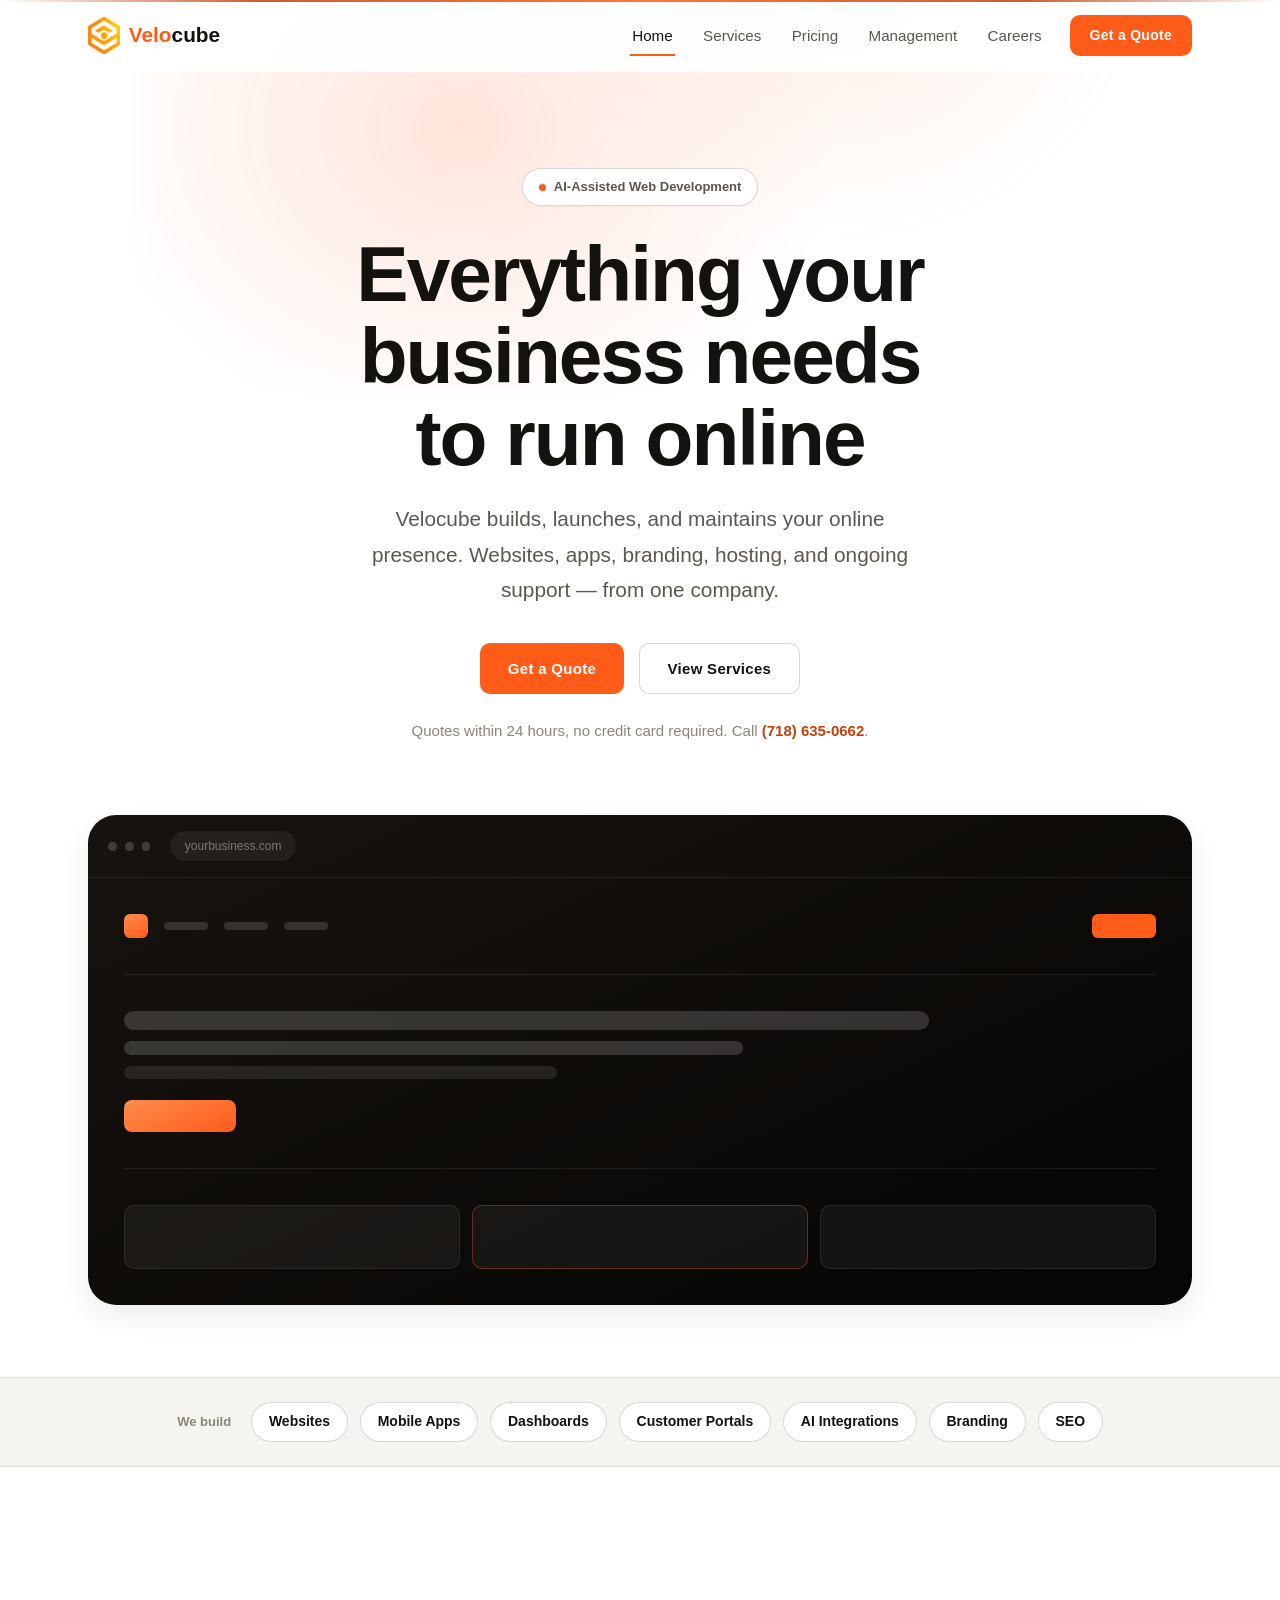
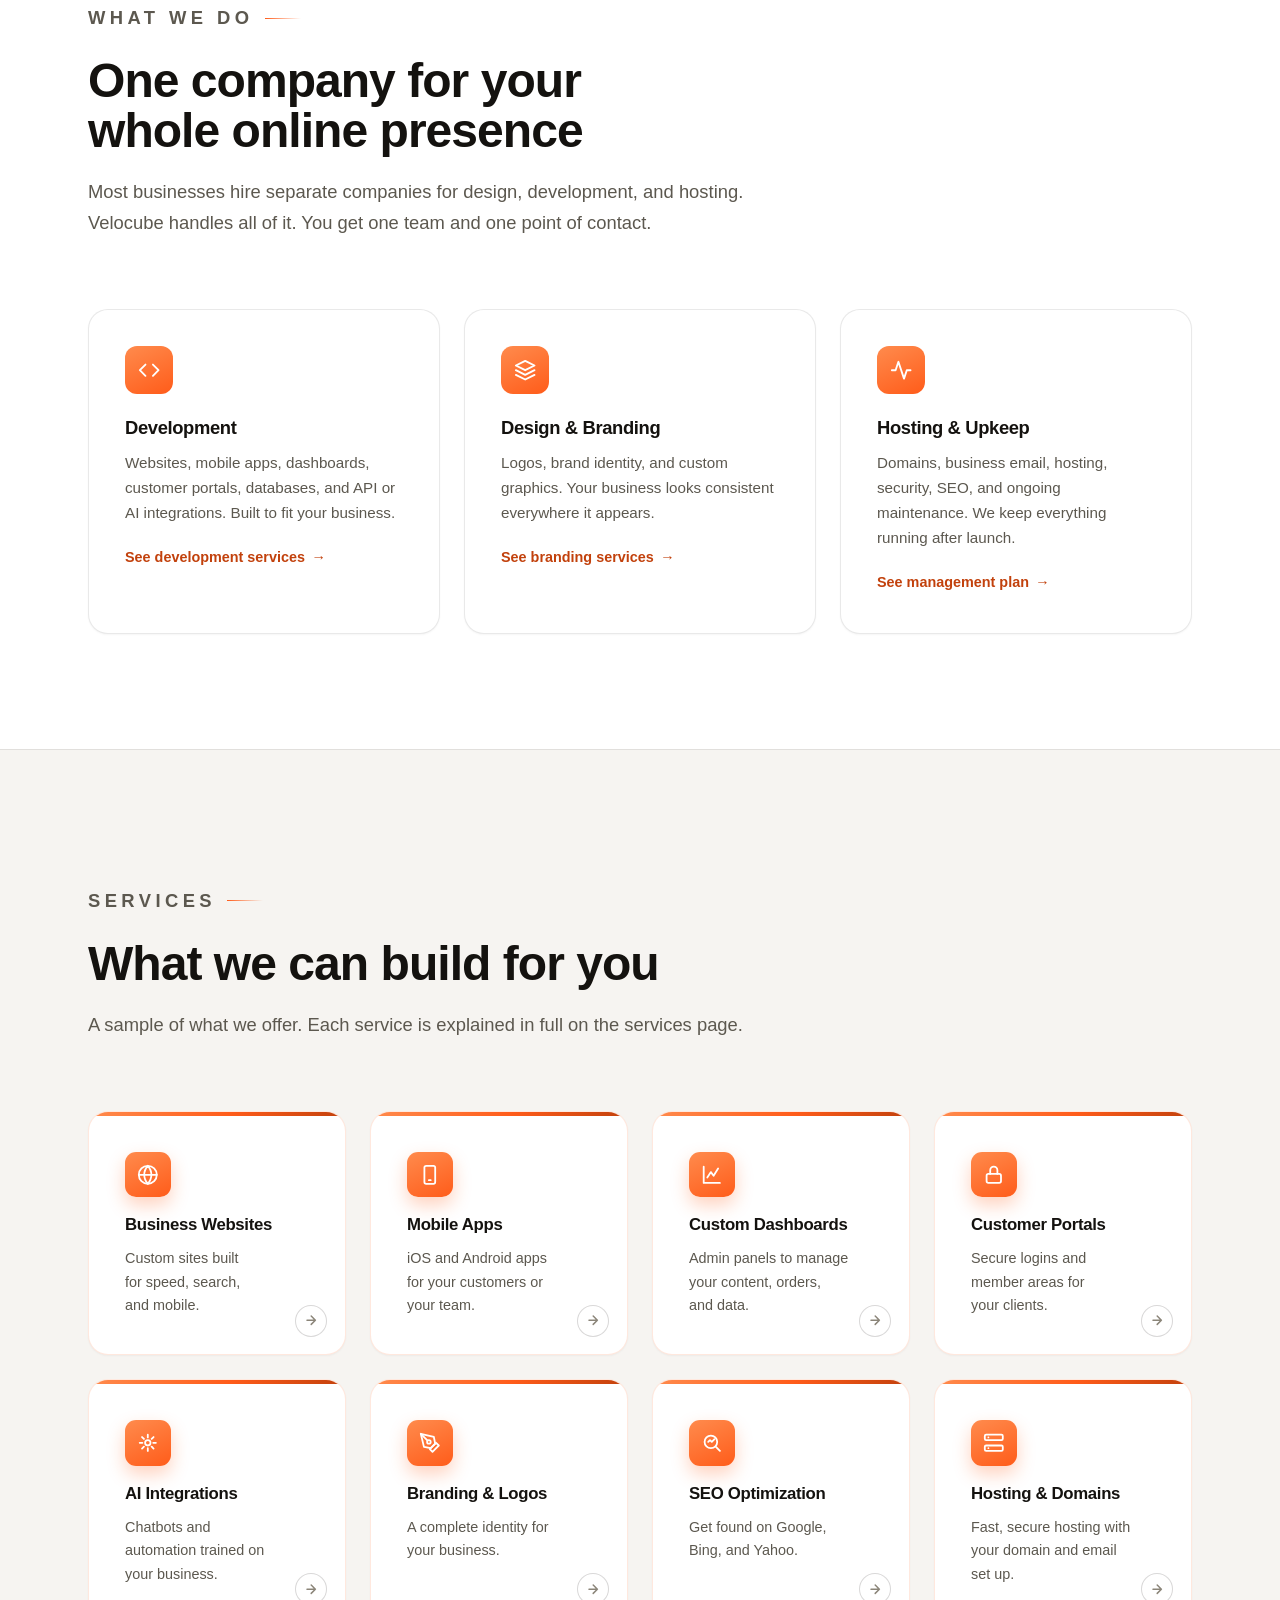
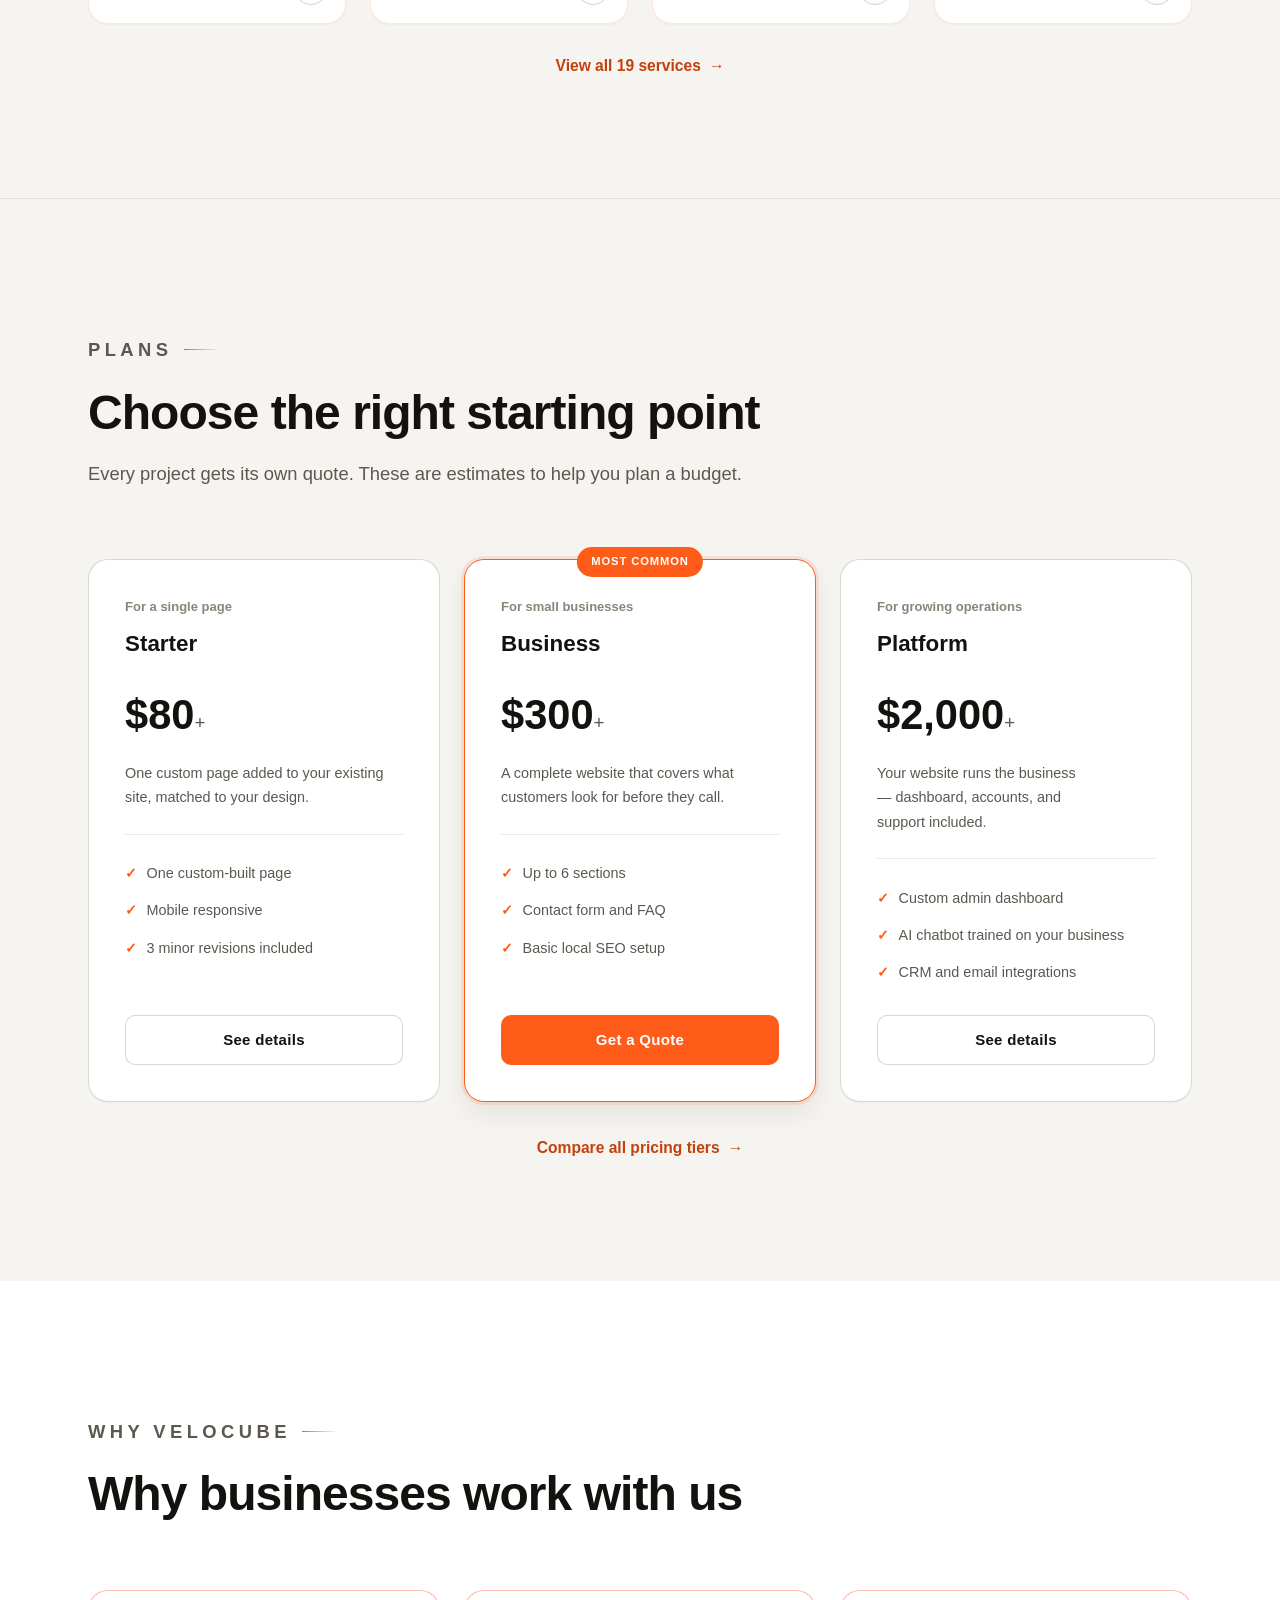
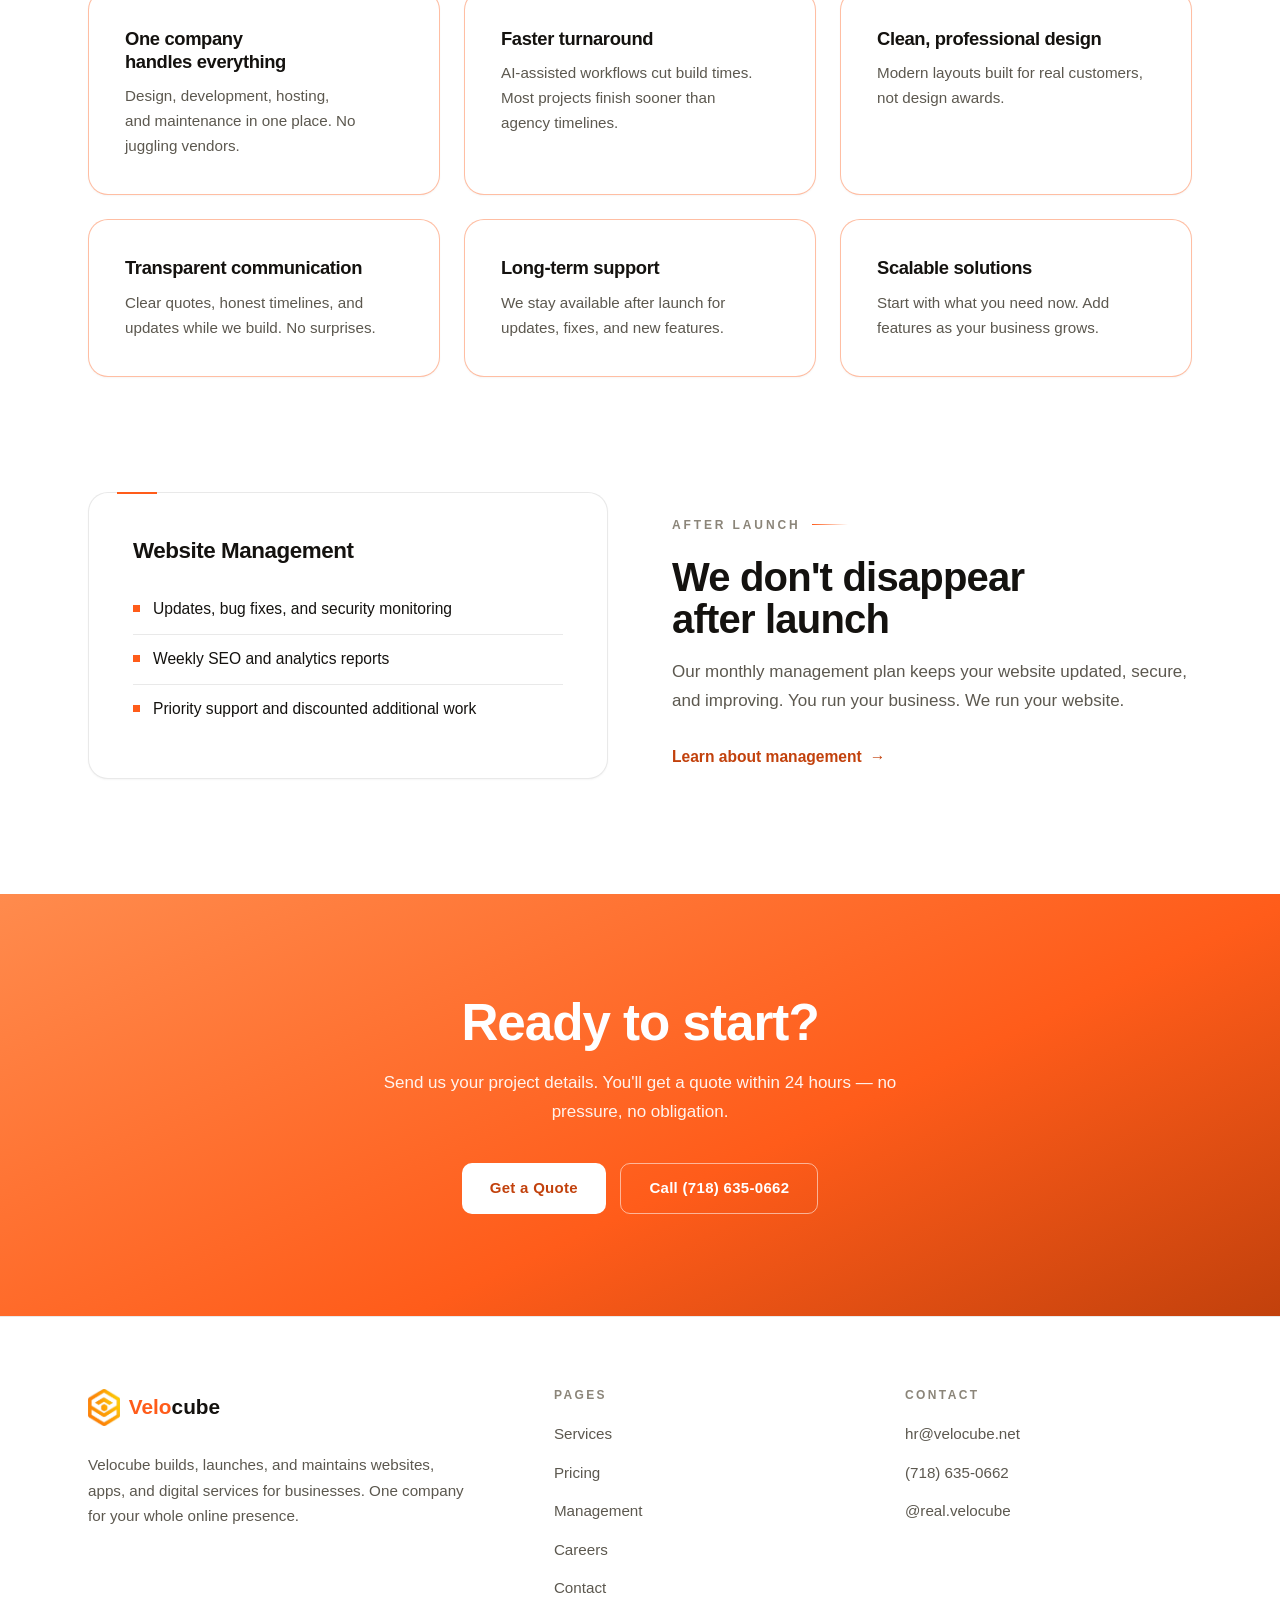
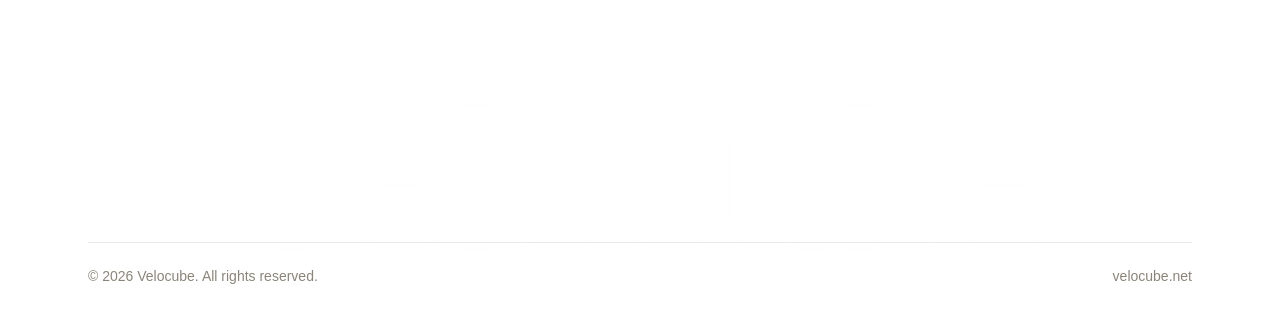
==== index.html @ 08f1d350 "Remove 24hr stat section; expand every pricing tier's feature list Drop the "24hr" stat band from th" ====
<!DOCTYPE html>
<html lang="en">
<head>
  <meta charset="UTF-8">
  <meta name="viewport" content="width=device-width, initial-scale=1.0">

  <title>Velocube | Websites, Apps &amp; Digital Services for Business</title>
  <meta name="description" content="Velocube builds, launches, and maintains your online presence. Websites, apps, branding, hosting, and ongoing support from one company. Quotes within 24 hours.">
  <link rel="canonical" href="https://velocube.net/">
  <meta name="robots" content="index, follow">

  <!-- Open Graph -->
  <meta property="og:type" content="website">
  <meta property="og:url" content="https://velocube.net/">
  <meta property="og:site_name" content="Velocube">
  <meta property="og:title" content="Velocube | Websites, Apps &amp; Digital Services for Business">
  <meta property="og:description" content="Websites, apps, branding, hosting, and ongoing support from one company. Quotes within 24 hours.">
  <meta property="og:image" content="https://velocube.net/assets/og-image.png">
  <meta property="og:image:width" content="1200">
  <meta property="og:image:height" content="630">

  <!-- Twitter Card -->
  <meta name="twitter:card" content="summary_large_image">
  <meta name="twitter:title" content="Velocube | Websites, Apps &amp; Digital Services for Business">
  <meta name="twitter:description" content="Websites, apps, branding, hosting, and ongoing support from one company. Quotes within 24 hours.">
  <meta name="twitter:image" content="https://velocube.net/assets/og-image.png">

  <link rel="icon" type="image/png" href="assets/favicon.png">
  <link rel="apple-touch-icon" href="assets/apple-touch-icon.png">

  <!-- Fonts: Clash Display + Switzer (Fontshare) -->
  <link rel="preconnect" href="https://api.fontshare.com" crossorigin>
  <link rel="preconnect" href="https://cdn.fontshare.com" crossorigin>
  <link href="https://api.fontshare.com/v2/css?f[]=clash-display@500,600&amp;f[]=switzer@400,500,600&amp;f[]=boska@400,500i&amp;display=swap" rel="stylesheet">

  <link rel="stylesheet" href="css/site.css">

  <!-- Structured data -->
  <script type="application/ld+json">
  {
    "@context": "https://schema.org",
    "@type": "ProfessionalService",
    "name": "Velocube",
    "url": "https://velocube.net/",
    "logo": "https://velocube.net/assets/Velocube.webp",
    "image": "https://velocube.net/assets/og-image.png",
    "description": "Velocube builds, launches, and maintains websites, apps, and digital services for businesses. Development, branding, hosting, and ongoing maintenance from one company.",
    "email": "hr@velocube.net",
    "telephone": "+1-718-635-0662",
    "priceRange": "$80 - $2,000+",
    "areaServed": "New York",
    "sameAs": ["https://www.instagram.com/real.velocube"]
  }
  </script>
  <script type="application/ld+json">
  {
    "@context": "https://schema.org",
    "@type": "WebSite",
    "name": "Velocube",
    "url": "https://velocube.net/"
  }
  </script>
</head>
<body class="home-theme">
  <a class="skip-link" href="#main">Skip to main content</a>

  <!-- ================= Header ================= -->
  <header class="site-header">
    <div class="container">
      <a class="brand" href="index.html" aria-label="Velocube home">
        <img src="assets/glyph.png" alt="" width="274" height="315">
        <span class="brand-word"><span class="bw-velo">Velo</span>cube</span>
      </a>

      <button class="nav-toggle" aria-expanded="false" aria-controls="nav-menu" aria-label="Toggle navigation menu">
        <span></span><span></span><span></span>
      </button>

      <nav id="nav-menu" class="nav-menu" aria-label="Main navigation">
        <a href="index.html" aria-current="page">Home</a>
        <a href="services.html">Services</a>
        <a href="pricing.html">Pricing</a>
        <a href="management.html">Management</a>
        <a href="careers.html">Careers</a>
        <a class="btn btn-primary" href="contact.html">Get a Quote</a>
      </nav>
    </div>
  </header>

  <main id="main">
    <!-- ================= Hero ================= -->
    <section class="light-hero">
      <div class="container">
        <span class="hero-tag"><span class="dot"></span>AI-Assisted Web Development</span>
        <h1>Everything your business needs to run online</h1>
        <p class="lede">Velocube builds, launches, and maintains your online presence. Websites, apps, branding, hosting, and ongoing support — from one company.</p>
        <div class="hero-ctas">
          <a class="btn btn-primary" href="contact.html">Get a Quote</a>
          <a class="btn btn-ghost" href="services.html">View Services</a>
        </div>
        <p class="hero-note">Quotes within 24 hours, no credit card required. Call <a href="tel:+17186350662">(718) 635-0662</a>.</p>

        <figure class="hero-showcase" data-reveal aria-hidden="true">
          <div class="showcase-bar">
            <span class="dot"></span><span class="dot"></span><span class="dot"></span>
            <span class="showcase-url">yourbusiness.com</span>
          </div>
          <div class="showcase-screen">
            <div class="mock-nav">
              <span class="mock-logo"></span>
              <span class="mock-link"></span>
              <span class="mock-link"></span>
              <span class="mock-link"></span>
              <span class="mock-btn"></span>
            </div>
            <div class="mock-hero">
              <span class="mock-line lg"></span>
              <span class="mock-line md"></span>
              <span class="mock-line sm"></span>
              <span class="mock-cta"></span>
            </div>
            <div class="mock-cards">
              <span class="mock-card"></span>
              <span class="mock-card"></span>
              <span class="mock-card"></span>
            </div>
          </div>
        </figure>
      </div>
    </section>

    <!-- ================= Trust bar ================= -->
    <section class="trust-bar" aria-label="What we build">
      <div class="container">
        <span class="trust-label">We build</span>
        <span class="pill">Websites</span>
        <span class="pill">Mobile Apps</span>
        <span class="pill">Dashboards</span>
        <span class="pill">Customer Portals</span>
        <span class="pill">AI Integrations</span>
        <span class="pill">Branding</span>
        <span class="pill">SEO</span>
      </div>
    </section>

    <!-- ================= What we do ================= -->
    <section class="section">
      <div class="container">
        <div class="section-head" data-reveal>
          <p class="eyebrow">What We Do</p>
          <h2>One company for your whole online presence</h2>
          <p>Most businesses hire separate companies for design, development, and hosting. Velocube handles all of it. You get one team and one point of contact.</p>
        </div>

        <div class="feature-grid-light" data-reveal-group>
          <div class="feature-card-light" data-reveal>
            <span class="icon-badge">
              <svg viewBox="0 0 24 24" fill="none" stroke="currentColor" stroke-width="2" stroke-linecap="round" stroke-linejoin="round" aria-hidden="true"><polyline points="16 18 22 12 16 6"/><polyline points="8 6 2 12 8 18"/></svg>
            </span>
            <h3>Development</h3>
            <p>Websites, mobile apps, dashboards, customer portals, databases, and API or AI integrations. Built to fit your business.</p>
            <a class="card-link" href="services.html#websites">See development services</a>
          </div>
          <div class="feature-card-light" data-reveal>
            <span class="icon-badge">
              <svg viewBox="0 0 24 24" fill="none" stroke="currentColor" stroke-width="2" stroke-linecap="round" stroke-linejoin="round" aria-hidden="true"><path d="M12 2 2 7l10 5 10-5-10-5z"/><path d="M2 17l10 5 10-5"/><path d="M2 12l10 5 10-5"/></svg>
            </span>
            <h3>Design &amp; Branding</h3>
            <p>Logos, brand identity, and custom graphics. Your business looks consistent everywhere it appears.</p>
            <a class="card-link" href="services.html#branding">See branding services</a>
          </div>
          <div class="feature-card-light" data-reveal>
            <span class="icon-badge">
              <svg viewBox="0 0 24 24" fill="none" stroke="currentColor" stroke-width="2" stroke-linecap="round" stroke-linejoin="round" aria-hidden="true"><path d="M22 12h-4l-3 9L9 3l-3 9H2"/></svg>
            </span>
            <h3>Hosting &amp; Upkeep</h3>
            <p>Domains, business email, hosting, security, SEO, and ongoing maintenance. We keep everything running after launch.</p>
            <a class="card-link" href="management.html">See management plan</a>
          </div>
        </div>
      </div>
    </section>

    <!-- ================= Services overview ================= -->
    <section class="section section-rule" style="padding-top: var(--section-pad); background: var(--hbg-soft);">
      <div class="container">
        <div class="section-head" data-reveal>
          <p class="eyebrow">Services</p>
          <h2>What we can build for you</h2>
          <p>A sample of what we offer. Each service is explained in full on the services page.</p>
        </div>

        <div class="feature-grid-light cols-4" data-reveal-group>
          <a class="feature-card-light svc-mini" href="services.html#websites" data-reveal>
            <span class="icon-badge"><svg viewBox="0 0 24 24" fill="none" stroke="currentColor" stroke-width="2" stroke-linecap="round" stroke-linejoin="round" aria-hidden="true"><circle cx="12" cy="12" r="10"/><path d="M2 12h20M12 2a15.3 15.3 0 0 1 4 10 15.3 15.3 0 0 1-4 10 15.3 15.3 0 0 1-4-10 15.3 15.3 0 0 1 4-10z"/></svg></span>
            <h3>Business Websites</h3>
            <p>Custom sites built for speed, search, and mobile.</p>
            <span class="go-arrow" aria-hidden="true"><svg viewBox="0 0 24 24" fill="none" stroke="currentColor" stroke-width="2.5" stroke-linecap="round" stroke-linejoin="round"><path d="M5 12h14M12 5l7 7-7 7"/></svg></span>
          </a>
          <a class="feature-card-light svc-mini" href="services.html#apps" data-reveal>
            <span class="icon-badge"><svg viewBox="0 0 24 24" fill="none" stroke="currentColor" stroke-width="2" stroke-linecap="round" stroke-linejoin="round" aria-hidden="true"><rect x="6" y="2" width="12" height="20" rx="2"/><path d="M11 18h2"/></svg></span>
            <h3>Mobile Apps</h3>
            <p>iOS and Android apps for your customers or your team.</p>
            <span class="go-arrow" aria-hidden="true"><svg viewBox="0 0 24 24" fill="none" stroke="currentColor" stroke-width="2.5" stroke-linecap="round" stroke-linejoin="round"><path d="M5 12h14M12 5l7 7-7 7"/></svg></span>
          </a>
          <a class="feature-card-light svc-mini" href="services.html#dashboards" data-reveal>
            <span class="icon-badge"><svg viewBox="0 0 24 24" fill="none" stroke="currentColor" stroke-width="2" stroke-linecap="round" stroke-linejoin="round" aria-hidden="true"><path d="M3 3v18h18"/><path d="M7 15l4-6 3 4 5-8"/></svg></span>
            <h3>Custom Dashboards</h3>
            <p>Admin panels to manage your content, orders, and data.</p>
            <span class="go-arrow" aria-hidden="true"><svg viewBox="0 0 24 24" fill="none" stroke="currentColor" stroke-width="2.5" stroke-linecap="round" stroke-linejoin="round"><path d="M5 12h14M12 5l7 7-7 7"/></svg></span>
          </a>
          <a class="feature-card-light svc-mini" href="services.html#portals" data-reveal>
            <span class="icon-badge"><svg viewBox="0 0 24 24" fill="none" stroke="currentColor" stroke-width="2" stroke-linecap="round" stroke-linejoin="round" aria-hidden="true"><rect x="4" y="11" width="16" height="10" rx="2"/><path d="M8 11V7a4 4 0 0 1 8 0v4"/></svg></span>
            <h3>Customer Portals</h3>
            <p>Secure logins and member areas for your clients.</p>
            <span class="go-arrow" aria-hidden="true"><svg viewBox="0 0 24 24" fill="none" stroke="currentColor" stroke-width="2.5" stroke-linecap="round" stroke-linejoin="round"><path d="M5 12h14M12 5l7 7-7 7"/></svg></span>
          </a>
          <a class="feature-card-light svc-mini" href="services.html#ai" data-reveal>
            <span class="icon-badge"><svg viewBox="0 0 24 24" fill="none" stroke="currentColor" stroke-width="2" stroke-linecap="round" stroke-linejoin="round" aria-hidden="true"><path d="M12 3v3M12 18v3M3 12h3M18 12h3M5.6 5.6l2.1 2.1M16.3 16.3l2.1 2.1M18.4 5.6l-2.1 2.1M7.7 16.3l-2.1 2.1"/><circle cx="12" cy="12" r="3"/></svg></span>
            <h3>AI Integrations</h3>
            <p>Chatbots and automation trained on your business.</p>
            <span class="go-arrow" aria-hidden="true"><svg viewBox="0 0 24 24" fill="none" stroke="currentColor" stroke-width="2.5" stroke-linecap="round" stroke-linejoin="round"><path d="M5 12h14M12 5l7 7-7 7"/></svg></span>
          </a>
          <a class="feature-card-light svc-mini" href="services.html#branding" data-reveal>
            <span class="icon-badge"><svg viewBox="0 0 24 24" fill="none" stroke="currentColor" stroke-width="2" stroke-linecap="round" stroke-linejoin="round" aria-hidden="true"><path d="M12 19l7-7 3 3-7 7-3-3z"/><path d="M18 13l-1.5-7.5L2 2l3.5 14.5L13 18l5-5z"/><path d="M2 2l7.586 7.586"/><circle cx="11" cy="11" r="2"/></svg></span>
            <h3>Branding &amp; Logos</h3>
            <p>A complete identity for your business.</p>
            <span class="go-arrow" aria-hidden="true"><svg viewBox="0 0 24 24" fill="none" stroke="currentColor" stroke-width="2.5" stroke-linecap="round" stroke-linejoin="round"><path d="M5 12h14M12 5l7 7-7 7"/></svg></span>
          </a>
          <a class="feature-card-light svc-mini" href="services.html#seo" data-reveal>
            <span class="icon-badge"><svg viewBox="0 0 24 24" fill="none" stroke="currentColor" stroke-width="2" stroke-linecap="round" stroke-linejoin="round" aria-hidden="true"><circle cx="11" cy="11" r="7"/><path d="m21 21-4.35-4.35"/><path d="M8 11l2-2 2 2 3-3"/></svg></span>
            <h3>SEO Optimization</h3>
            <p>Get found on Google, Bing, and Yahoo.</p>
            <span class="go-arrow" aria-hidden="true"><svg viewBox="0 0 24 24" fill="none" stroke="currentColor" stroke-width="2.5" stroke-linecap="round" stroke-linejoin="round"><path d="M5 12h14M12 5l7 7-7 7"/></svg></span>
          </a>
          <a class="feature-card-light svc-mini" href="services.html#hosting" data-reveal>
            <span class="icon-badge"><svg viewBox="0 0 24 24" fill="none" stroke="currentColor" stroke-width="2" stroke-linecap="round" stroke-linejoin="round" aria-hidden="true"><rect x="2" y="3" width="20" height="6" rx="1.5"/><rect x="2" y="15" width="20" height="6" rx="1.5"/><path d="M6 6h.01M6 18h.01"/></svg></span>
            <h3>Hosting &amp; Domains</h3>
            <p>Fast, secure hosting with your domain and email set up.</p>
            <span class="go-arrow" aria-hidden="true"><svg viewBox="0 0 24 24" fill="none" stroke="currentColor" stroke-width="2.5" stroke-linecap="round" stroke-linejoin="round"><path d="M5 12h14M12 5l7 7-7 7"/></svg></span>
          </a>
        </div>

        <p style="margin-top: 1.75rem; text-align: center;" data-reveal>
          <a class="arrow-link" href="services.html">View all 19 services</a>
        </p>
      </div>
    </section>

    <!-- ================= Plans preview ================= -->
    <section class="section" style="background: var(--hbg-soft); border-top: 1px solid var(--hborder);">
      <div class="container">
        <div class="section-head" data-reveal>
          <p class="eyebrow">Plans</p>
          <h2>Choose the right starting point</h2>
          <p>Every project gets its own quote. These are estimates to help you plan a budget.</p>
        </div>

        <div class="plan-grid" data-reveal-group>
          <article class="plan-card" data-reveal>
            <p class="plan-eyebrow">For a single page</p>
            <p class="plan-name">Starter</p>
            <p class="plan-price">$80<small>+</small></p>
            <p class="plan-desc">One custom page added to your existing site, matched to your design.</p>
            <ul>
              <li>One custom-built page</li>
              <li>Mobile responsive</li>
              <li>3 minor revisions included</li>
            </ul>
            <a class="btn btn-ghost" href="pricing.html">See details</a>
          </article>

          <article class="plan-card featured" data-reveal>
            <span class="plan-badge">Most Common</span>
            <p class="plan-eyebrow">For small businesses</p>
            <p class="plan-name">Business</p>
            <p class="plan-price">$300<small>+</small></p>
            <p class="plan-desc">A complete website that covers what customers look for before they call.</p>
            <ul>
              <li>Up to 6 sections</li>
              <li>Contact form and FAQ</li>
              <li>Basic local SEO setup</li>
            </ul>
            <a class="btn btn-primary" href="contact.html">Get a Quote</a>
          </article>

          <article class="plan-card" data-reveal>
            <p class="plan-eyebrow">For growing operations</p>
            <p class="plan-name">Platform</p>
            <p class="plan-price">$2,000<small>+</small></p>
            <p class="plan-desc">Your website runs the business — dashboard, accounts, and support included.</p>
            <ul>
              <li>Custom admin dashboard</li>
              <li>AI chatbot trained on your business</li>
              <li>CRM and email integrations</li>
            </ul>
            <a class="btn btn-ghost" href="pricing.html">See details</a>
          </article>
        </div>

        <p style="margin-top: 2rem; text-align: center;" data-reveal>
          <a class="arrow-link" href="pricing.html">Compare all pricing tiers</a>
        </p>
      </div>
    </section>

    <!-- ================= Why choose ================= -->
    <section class="section">
      <div class="container">
        <div class="section-head" data-reveal>
          <p class="eyebrow">Why Velocube</p>
          <h2>Why businesses work with us</h2>
        </div>

        <div class="feature-grid-light" data-reveal-group>
          <div class="feature-card-light why-card" data-reveal>
            <h3>One company handles everything</h3>
            <p>Design, development, hosting, and maintenance in one place. No juggling vendors.</p>
          </div>
          <div class="feature-card-light why-card" data-reveal>
            <h3>Faster turnaround</h3>
            <p>AI-assisted workflows cut build times. Most projects finish sooner than agency timelines.</p>
          </div>
          <div class="feature-card-light why-card" data-reveal>
            <h3>Clean, professional design</h3>
            <p>Modern layouts built for real customers, not design awards.</p>
          </div>
          <div class="feature-card-light why-card" data-reveal>
            <h3>Transparent communication</h3>
            <p>Clear quotes, honest timelines, and updates while we build. No surprises.</p>
          </div>
          <div class="feature-card-light why-card" data-reveal>
            <h3>Long-term support</h3>
            <p>We stay available after launch for updates, fixes, and new features.</p>
          </div>
          <div class="feature-card-light why-card" data-reveal>
            <h3>Scalable solutions</h3>
            <p>Start with what you need now. Add features as your business grows.</p>
          </div>
        </div>
      </div>
    </section>

    <!-- ================= Management teaser ================= -->
    <section class="section" style="padding-top: 0;">
      <div class="container split">
        <div class="panel" data-reveal>
          <h3>Website Management</h3>
          <ul class="check-list" style="margin-top: 1.25rem;">
            <li>Updates, bug fixes, and security monitoring</li>
            <li>Weekly SEO and analytics reports</li>
            <li>Priority support and discounted additional work</li>
          </ul>
        </div>
        <div data-reveal>
          <p class="eyebrow">After Launch</p>
          <h2>We don't disappear after launch</h2>
          <p>Our monthly management plan keeps your website updated, secure, and improving. You run your business. We run your website.</p>
          <a class="arrow-link" href="management.html">Learn about management</a>
        </div>
      </div>
    </section>

    <!-- ================= CTA ================= -->
    <section class="cta-band">
      <div class="container" data-reveal>
        <h2>Ready to start?</h2>
        <p>Send us your project details. You'll get a quote within 24 hours — no pressure, no obligation.</p>
        <div class="hero-ctas">
          <a class="btn btn-primary" href="contact.html">Get a Quote</a>
          <a class="btn btn-ghost" href="tel:+17186350662">Call (718) 635-0662</a>
        </div>
      </div>
    </section>
  </main>

  <!-- ================= Footer ================= -->
  <footer class="site-footer">
    <div class="container">
      <div class="footer-grid">
        <div class="footer-brand">
          <a class="brand" href="index.html" aria-label="Velocube home">
            <img src="assets/glyph.png" alt="" width="274" height="315" loading="lazy">
            <span class="brand-word"><span class="bw-velo">Velo</span>cube</span>
          </a>
          <p>Velocube builds, launches, and maintains websites, apps, and digital services for businesses. One company for your whole online presence.</p>
        </div>
        <nav class="footer-col" aria-label="Footer navigation">
          <h4>Pages</h4>
          <ul>
            <li><a href="services.html">Services</a></li>
            <li><a href="pricing.html">Pricing</a></li>
            <li><a href="management.html">Management</a></li>
            <li><a href="careers.html">Careers</a></li>
            <li><a href="contact.html">Contact</a></li>
          </ul>
        </nav>
        <div class="footer-col">
          <h4>Contact</h4>
          <ul>
            <li><a href="mailto:hr@velocube.net">hr@velocube.net</a></li>
            <li><a href="tel:+17186350662">(718) 635-0662</a></li>
            <li><a href="https://www.instagram.com/real.velocube" target="_blank" rel="noopener">@real.velocube</a></li>
          </ul>
        </div>
      </div>
      <p class="footer-word" aria-hidden="true">Velocube</p>
      <div class="footer-bottom">
        <p>&copy; <span id="year">2026</span> Velocube. All rights reserved.</p>
        <p>velocube.net</p>
      </div>
    </div>
  </footer>

  <script src="js/site.js" defer></script>
</body>
</html>
---- css/site.css ----
/* ==========================================================================
   Velocube — site.css
   One stylesheet for the whole site. Dark premium system: near-black base,
   hairline borders, warm off-white type, orange used sparingly, grain
   texture, and a serif italic accent face for editorial detail.
   ========================================================================== */

/* ---- Design tokens ---- */
:root {
  --bg: #0a0908;
  --surface: #131110;
  --surface-2: #1a1613;
  --border: rgba(244, 241, 236, 0.09);
  --border-strong: rgba(244, 241, 236, 0.17);
  --border-brighter: rgba(244, 241, 236, 0.28);

  --text: #f4f1ec;
  --text-dim: #a49c91;
  --text-faint: #6f685e;

  --orange: #ff5c1a;
  --orange-bright: #ff8b4d;
  --orange-deep: #c2410c;
  --orange-glow: rgba(255, 92, 26, 0.16);

  --font-display: "Clash Display", "Segoe UI", Arial, sans-serif;
  --font-body: "Switzer", "Segoe UI", Arial, sans-serif;
  --font-serif: "Boska", Georgia, "Times New Roman", serif;

  --container: 74rem;
  --gutter: clamp(1.25rem, 4vw, 2.5rem);
  --radius: 10px;
  --radius-lg: 18px;
  --header-h: 4.5rem;

  --section-pad: clamp(4.5rem, 9vw, 7.5rem);
  --ease: cubic-bezier(0.22, 1, 0.36, 1);
}

/* ---- Reset / base ---- */
*,
*::before,
*::after {
  box-sizing: border-box;
  margin: 0;
  padding: 0;
}

html {
  scroll-padding-top: calc(var(--header-h) + 1rem);
  -webkit-text-size-adjust: 100%;
}

@media (prefers-reduced-motion: no-preference) {
  html {
    scroll-behavior: smooth;
  }
}

body {
  font-family: var(--font-body);
  font-size: 1.0625rem;
  line-height: 1.7;
  color: var(--text);
  background: var(--bg);
  overflow-x: hidden;
  min-height: 100vh;
  position: relative;
}

/* Fixed grain overlay — a small tactile detail that separates a designed
   surface from a flat template. Kept extremely subtle and non-interactive. */
body::before {
  content: "";
  position: fixed;
  inset: 0;
  z-index: 999;
  pointer-events: none;
  opacity: 0.035;
  mix-blend-mode: overlay;
  background-image: url("data:image/svg+xml,%3Csvg xmlns='http://www.w3.org/2000/svg' width='180' height='180'%3E%3Cfilter id='n'%3E%3CfeTurbulence type='fractalNoise' baseFrequency='0.9' numOctaves='2' stitchTiles='stitch'/%3E%3C/filter%3E%3Crect width='100%25' height='100%25' filter='url(%23n)'/%3E%3C/svg%3E");
}

img,
svg,
video {
  display: block;
  max-width: 100%;
  height: auto;
}

a {
  color: var(--orange-bright);
  text-decoration: none;
}

a:hover {
  color: var(--orange);
}

ul,
ol {
  list-style: none;
}

button {
  font: inherit;
  color: inherit;
  background: none;
  border: 0;
  cursor: pointer;
}

input,
select,
textarea {
  font: inherit;
  color: inherit;
}

:focus-visible {
  outline: 2px solid var(--orange);
  outline-offset: 3px;
  border-radius: 4px;
}

::selection {
  background: var(--orange);
  color: #0c0b0a;
}

/* ---- Typography ---- */
h1,
h2,
h3,
h4 {
  font-family: var(--font-display);
  font-weight: 600;
  line-height: 1.04;
  letter-spacing: -0.02em;
  text-wrap: balance;
  overflow-wrap: break-word;
}

h1 {
  font-size: clamp(2.75rem, 6.8vw, 4.9rem);
}

h2 {
  font-size: clamp(1.9rem, 4.2vw, 3rem);
}

h3 {
  font-size: clamp(1.15rem, 2.2vw, 1.4rem);
  font-weight: 600;
  line-height: 1.25;
}

p {
  text-wrap: pretty;
}

.text-dim {
  color: var(--text-dim);
}

.accent {
  color: var(--orange);
}

/* Serif italic accent — used sparingly inside headlines for an editorial,
   designed-by-hand feel rather than a single uniform display weight. */
.serif-accent {
  font-family: var(--font-serif);
  font-style: italic;
  font-weight: 400;
  letter-spacing: 0;
  color: var(--orange);
}

/* ---- Layout helpers ---- */
.container {
  width: 100%;
  max-width: var(--container);
  margin-inline: auto;
  padding-inline: var(--gutter);
}

.section {
  padding-block: var(--section-pad);
  position: relative;
}

.section-rule {
  border-top: 1px solid var(--border);
}

.section-head {
  max-width: 44rem;
  margin-bottom: clamp(2.75rem, 5.5vw, 4.5rem);
}

.section-head p {
  color: var(--text-dim);
  margin-top: 1.25rem;
  font-size: clamp(1.05rem, 1.6vw, 1.15rem);
}

/* Numbered eyebrow: a small bracketed index mark instead of a plain
   uppercase label — reads as a designed system, not a template default. */
.eyebrow {
  display: inline-flex;
  align-items: center;
  gap: 0.7rem;
  font-size: 0.75rem;
  font-weight: 600;
  letter-spacing: 0.24em;
  text-transform: uppercase;
  color: var(--text-dim);
  margin-bottom: 1.4rem;
}

.eyebrow .idx {
  display: inline-flex;
  align-items: center;
  justify-content: center;
  min-width: 1.75rem;
  height: 1.75rem;
  padding-inline: 0.4rem;
  border: 1px solid var(--border-strong);
  border-radius: 4px;
  font-family: var(--font-display);
  font-size: 0.7rem;
  letter-spacing: 0.02em;
  color: var(--orange-bright);
}

.eyebrow::after {
  content: "";
  width: 2.25rem;
  height: 1px;
  background: linear-gradient(90deg, var(--orange), transparent);
}

/* ---- Buttons ---- */
.btn {
  display: inline-flex;
  align-items: center;
  justify-content: center;
  gap: 0.55rem;
  min-height: 3.15rem;
  padding: 0.85rem 1.75rem;
  border-radius: 6px;
  font-family: var(--font-display);
  font-weight: 600;
  font-size: 0.9375rem;
  letter-spacing: 0.02em;
  line-height: 1.2;
  text-align: center;
  position: relative;
  transition: background 0.25s, color 0.25s, border-color 0.25s, transform 0.25s var(--ease), box-shadow 0.25s;
}

.btn-primary {
  background: linear-gradient(155deg, var(--orange-bright), var(--orange) 55%, var(--orange-deep));
  color: #170b04;
}

.btn-primary:hover {
  transform: translateY(-2px);
  box-shadow: 0 14px 34px rgba(255, 92, 26, 0.32);
}

.btn-ghost {
  border: 1px solid var(--border-strong);
  color: var(--text);
  background: rgba(255, 255, 255, 0.02);
}

.btn-ghost:hover {
  border-color: var(--orange);
  color: var(--text);
  transform: translateY(-2px);
  box-shadow: 0 10px 26px rgba(0, 0, 0, 0.35);
}

/* Inline text link with arrow */
.arrow-link {
  display: inline-flex;
  align-items: center;
  gap: 0.5rem;
  font-family: var(--font-display);
  font-weight: 600;
  font-size: 0.975rem;
  color: var(--orange-bright);
  border-bottom: 1px solid transparent;
  padding-bottom: 0.15rem;
  transition: border-color 0.25s;
}

.arrow-link::after {
  content: "→";
  transition: transform 0.25s var(--ease);
}

.arrow-link:hover {
  border-color: var(--orange);
}

.arrow-link:hover::after {
  transform: translateX(4px);
}

/* ---- Skip link ---- */
.skip-link {
  position: absolute;
  top: -100%;
  left: 1rem;
  z-index: 200;
  padding: 0.75rem 1.25rem;
  background: var(--orange);
  color: #0c0b0a;
  font-weight: 600;
  border-radius: 0 0 var(--radius) var(--radius);
}

.skip-link:focus {
  top: 0;
  color: #0c0b0a;
}

/* ==========================================================================
   Header
   ========================================================================== */
.site-header {
  position: fixed;
  inset: 0 0 auto 0;
  z-index: 100;
  height: var(--header-h);
  display: flex;
  align-items: center;
  border-bottom: 1px solid transparent;
  transition: background 0.3s, border-color 0.3s, backdrop-filter 0.3s;
}

.site-header::before {
  content: "";
  position: absolute;
  inset: 0 0 auto 0;
  height: 2px;
  background: linear-gradient(90deg, transparent, var(--orange-deep) 20%, var(--orange) 50%, var(--orange-deep) 80%, transparent);
  opacity: 0.55;
}

.site-header.scrolled {
  background: rgba(10, 9, 8, 0.86);
  -webkit-backdrop-filter: blur(16px);
  backdrop-filter: blur(16px);
  border-bottom-color: var(--border);
}

.site-header .container {
  display: flex;
  align-items: center;
  justify-content: space-between;
  gap: 1rem;
}

.brand {
  display: inline-flex;
  align-items: center;
  gap: 0.55rem;
  color: var(--text);
}

.brand:hover {
  color: var(--text);
}

.brand img {
  width: 2rem;
  height: auto;
  flex: none;
}

.brand-word {
  font-family: var(--font-display);
  font-weight: 600;
  font-size: 1.3rem;
  line-height: 1;
}

.brand-word .bw-velo {
  color: var(--orange);
}

.nav-menu {
  display: flex;
  align-items: center;
  gap: clamp(0.9rem, 2vw, 1.75rem);
}

.nav-menu a:not(.btn) {
  color: var(--text-dim);
  font-weight: 500;
  font-size: 0.95rem;
  padding: 0.5rem 0.15rem;
  transition: color 0.2s;
}

.nav-menu a:not(.btn):hover {
  color: var(--text);
}

.nav-menu a[aria-current="page"] {
  color: var(--text);
  box-shadow: inset 0 -2px 0 0 var(--orange);
}

.nav-menu .btn {
  min-height: 2.6rem;
  padding: 0.55rem 1.25rem;
  font-size: 0.875rem;
}

.nav-toggle {
  display: none;
  position: relative;
  z-index: 120;
  width: 2.75rem;
  height: 2.75rem;
  flex-direction: column;
  align-items: center;
  justify-content: center;
  gap: 6px;
  border-radius: 8px;
}

.nav-toggle span {
  display: block;
  width: 1.5rem;
  height: 2px;
  background: var(--text);
  border-radius: 2px;
  transition: transform 0.3s var(--ease), opacity 0.2s;
}

@media (max-width: 900px) {
  .nav-toggle {
    display: flex;
  }

  .nav-menu {
    position: fixed;
    inset: 0;
    z-index: 110;
    flex-direction: column;
    align-items: flex-start;
    justify-content: flex-start;
    gap: 0.25rem;
    padding: calc(var(--header-h) + 1.5rem) clamp(1.5rem, 6vw, 2.5rem) 2.5rem;
    overflow-y: auto;
    background: rgba(10, 9, 8, 0.97);
    -webkit-backdrop-filter: blur(18px);
    backdrop-filter: blur(18px);
    opacity: 0;
    visibility: hidden;
    transition: opacity 0.3s, visibility 0.3s;
  }

  .nav-menu a:not(.btn) {
    font-family: var(--font-display);
    font-weight: 600;
    font-size: 1.6rem;
    color: var(--text);
    padding: 0.65rem 0;
    border-bottom: 1px solid var(--border);
    width: 100%;
  }

  .nav-menu a[aria-current="page"] {
    color: var(--orange-bright);
    box-shadow: none;
  }

  .nav-menu .btn {
    margin-top: 1.25rem;
    width: 100%;
    min-height: 3.25rem;
  }

  .nav-menu.open {
    opacity: 1;
    visibility: visible;
  }

  body.nav-open {
    overflow: hidden;
  }

  .nav-toggle[aria-expanded="true"] span:nth-child(1) {
    transform: translateY(8px) rotate(45deg);
  }

  .nav-toggle[aria-expanded="true"] span:nth-child(2) {
    opacity: 0;
  }

  .nav-toggle[aria-expanded="true"] span:nth-child(3) {
    transform: translateY(-8px) rotate(-45deg);
  }
}

/* ==========================================================================
   Page hero (subpages) + home hero
   ========================================================================== */
.page-hero {
  padding-top: calc(var(--header-h) + clamp(3rem, 7vw, 5rem));
  padding-bottom: clamp(2.5rem, 6vw, 4.5rem);
  border-bottom: 1px solid var(--border);
  position: relative;
  overflow: hidden;
}

.page-hero::after {
  content: "";
  position: absolute;
  top: -40%;
  right: -15%;
  width: 42rem;
  height: 42rem;
  background: radial-gradient(circle, var(--orange-glow), transparent 65%);
  pointer-events: none;
}

.page-hero .container {
  position: relative;
}

.page-hero p.lede {
  color: var(--text-dim);
  font-size: clamp(1.1rem, 1.8vw, 1.25rem);
  max-width: 40rem;
  margin-top: 1.5rem;
}

.page-hero .hero-ctas {
  margin-top: 2.25rem;
}

/* Home hero */
.home-hero {
  padding-top: calc(var(--header-h) + clamp(4rem, 9vw, 7rem));
  padding-bottom: clamp(3.5rem, 7vw, 6rem);
  position: relative;
  overflow: hidden;
}

.home-hero::before {
  content: "";
  position: absolute;
  inset: 0;
  background-image:
    linear-gradient(var(--border) 1px, transparent 1px),
    linear-gradient(90deg, var(--border) 1px, transparent 1px);
  background-size: 64px 64px;
  -webkit-mask-image: radial-gradient(ellipse 85% 75% at 50% 20%, #000 25%, transparent 70%);
  mask-image: radial-gradient(ellipse 85% 75% at 50% 20%, #000 25%, transparent 70%);
  opacity: 0.7;
  pointer-events: none;
}

.home-hero::after {
  content: "";
  position: absolute;
  top: -30%;
  left: 50%;
  transform: translateX(-50%);
  width: 56rem;
  height: 34rem;
  background: radial-gradient(ellipse, var(--orange-glow), transparent 65%);
  pointer-events: none;
}

.home-hero .container {
  position: relative;
  display: grid;
  grid-template-columns: minmax(0, 1.2fr) minmax(0, 0.8fr);
  gap: clamp(2.5rem, 6vw, 5rem);
  align-items: center;
}

.home-hero h1 .accent {
  color: var(--orange);
}

.home-hero .lede {
  color: var(--text-dim);
  font-size: clamp(1.1rem, 1.8vw, 1.3rem);
  max-width: 36rem;
  margin-top: 1.6rem;
}

.hero-ctas {
  display: flex;
  flex-wrap: wrap;
  gap: 0.9rem;
  margin-top: 2.4rem;
}

.hero-note {
  margin-top: 1.5rem;
  font-size: 0.9375rem;
  color: var(--text-faint);
}

/* Hero visual: the mascot sits inside a framed panel with corner brackets
   and a caption strip, like a plate in a printed spec sheet rather than a
   floating cutout illustration. */
.hero-frame {
  position: relative;
  background:
    radial-gradient(ellipse at 50% 15%, rgba(255, 92, 26, 0.12), transparent 60%),
    #000;
  border: 1px solid var(--border-strong);
  border-radius: var(--radius-lg);
  overflow: hidden;
}

.hero-frame::before,
.hero-frame::after,
.corner-brackets .b-tl,
.corner-brackets .b-tr,
.corner-brackets .b-bl,
.corner-brackets .b-br {
  content: "";
  position: absolute;
  width: 0.9rem;
  height: 0.9rem;
  border-color: var(--orange-bright);
  opacity: 0.6;
  pointer-events: none;
}

.hero-frame::before {
  top: 0.85rem;
  left: 0.85rem;
  border-top: 1.5px solid var(--orange-bright);
  border-left: 1.5px solid var(--orange-bright);
}

.hero-frame::after {
  top: 0.85rem;
  right: 0.85rem;
  border-top: 1.5px solid var(--orange-bright);
  border-right: 1.5px solid var(--orange-bright);
}

.hero-frame img {
  width: 100%;
  aspect-ratio: 1 / 1.05;
  object-fit: cover;
  object-position: 50% 14%;
}

.hero-frame figcaption {
  display: flex;
  align-items: center;
  justify-content: space-between;
  gap: 1rem;
  padding: 0.9rem 1.25rem;
  border-top: 1px solid var(--border);
  background: rgba(255, 255, 255, 0.02);
  font-size: 0.75rem;
  font-weight: 600;
  letter-spacing: 0.14em;
  text-transform: uppercase;
  color: var(--text-faint);
}

.hero-frame figcaption .accent {
  color: var(--orange-bright);
}

@media (max-width: 900px) {
  .home-hero .container {
    grid-template-columns: 1fr;
  }

  .hero-frame img {
    aspect-ratio: 1 / 0.8;
    object-position: 50% 20%;
  }
}

/* ==========================================================================
   Capability marquee — a moving strip beneath the hero, not a static list
   ========================================================================== */
.marquee {
  border-top: 1px solid var(--border);
  border-bottom: 1px solid var(--border);
  overflow: hidden;
  background: var(--surface);
}

.marquee-track {
  display: flex;
  width: max-content;
  gap: clamp(2rem, 5vw, 3.5rem);
  padding-block: 1.1rem;
  animation: marquee 34s linear infinite;
}

.marquee-track span {
  display: inline-flex;
  align-items: center;
  gap: clamp(2rem, 5vw, 3.5rem);
  font-family: var(--font-display);
  font-weight: 600;
  font-size: 1rem;
  color: var(--text-dim);
  white-space: nowrap;
}

.marquee-track span::after {
  content: "";
  width: 5px;
  height: 5px;
  border-radius: 50%;
  background: var(--orange);
  flex: none;
}

@media (prefers-reduced-motion: reduce) {
  .marquee-track {
    animation: none;
  }
}

@keyframes marquee {
  from {
    transform: translateX(0);
  }
  to {
    transform: translateX(-50%);
  }
}

/* ==========================================================================
   Shared components
   ========================================================================== */

/* Corner-bracket cards — replaces the flat uniform tile grid with a card
   that reveals a frame on hover, like a viewfinder locking onto a subject.
   Used sparingly, not for every grid on the site. */
.bracket-grid {
  display: grid;
  gap: 1.25rem;
}

.bracket-grid.cols-2 {
  grid-template-columns: repeat(2, minmax(0, 1fr));
}

.bracket-grid.cols-3 {
  grid-template-columns: repeat(3, minmax(0, 1fr));
}

.bracket-grid.cols-4 {
  grid-template-columns: repeat(4, minmax(0, 1fr));
}

.bracket-card {
  position: relative;
  background: var(--surface);
  border: 1px solid var(--border);
  border-radius: var(--radius);
  padding: clamp(1.5rem, 3vw, 2rem);
  transition: border-color 0.3s, background 0.3s, transform 0.3s var(--ease);
}

.bracket-card::before,
.bracket-card::after {
  content: "";
  position: absolute;
  width: 0.85rem;
  height: 0.85rem;
  opacity: 0;
  transition: opacity 0.3s, transform 0.3s var(--ease);
}

.bracket-card::before {
  top: -1px;
  left: -1px;
  border-top: 1.5px solid var(--orange);
  border-left: 1.5px solid var(--orange);
  transform: translate(4px, 4px);
}

.bracket-card::after {
  bottom: -1px;
  right: -1px;
  border-bottom: 1.5px solid var(--orange);
  border-right: 1.5px solid var(--orange);
  transform: translate(-4px, -4px);
}

.bracket-card:hover {
  border-color: var(--border-strong);
  background: var(--surface-2);
  transform: translateY(-2px);
}

.bracket-card:hover::before,
.bracket-card:hover::after {
  opacity: 1;
  transform: translate(0, 0);
}

a.bracket-card {
  display: block;
  color: var(--text);
}

a.bracket-card:hover {
  color: var(--text);
}

.bracket-card .t-label {
  display: block;
  font-family: var(--font-display);
  font-weight: 600;
  font-size: 0.75rem;
  letter-spacing: 0.12em;
  text-transform: uppercase;
  color: var(--orange);
  margin-bottom: 0.9rem;
}

.bracket-card h3 {
  font-size: 1.1rem;
}

.bracket-card p {
  color: var(--text-dim);
  font-size: 0.95rem;
  margin-top: 0.55rem;
  line-height: 1.6;
}

@media (max-width: 900px) {
  .bracket-grid.cols-3,
  .bracket-grid.cols-4 {
    grid-template-columns: repeat(2, minmax(0, 1fr));
  }
}

@media (max-width: 600px) {
  .bracket-grid.cols-2,
  .bracket-grid.cols-3,
  .bracket-grid.cols-4 {
    grid-template-columns: 1fr;
  }
}

/* Fact strip — big serif numerals, masthead-style rules instead of cards */
.fact-strip {
  border-top: 1px solid var(--border-strong);
  border-bottom: 1px solid var(--border);
}

.fact-strip .container {
  display: grid;
  grid-template-columns: repeat(3, 1fr);
}

.fact {
  padding: clamp(1.75rem, 4vw, 2.75rem) clamp(1rem, 2.5vw, 2rem);
  border-left: 1px solid var(--border);
}

.fact:first-child {
  border-left: 0;
  padding-left: 0;
}

.fact-num {
  font-family: var(--font-serif);
  font-style: italic;
  font-weight: 400;
  font-size: clamp(2.6rem, 5.5vw, 4rem);
  line-height: 1;
  color: var(--text);
}

.fact-num .accent {
  color: var(--orange);
}

.fact p:last-child {
  margin-top: 0.75rem;
  font-size: 0.9rem;
  line-height: 1.55;
  color: var(--text-dim);
  max-width: 16rem;
}

@media (max-width: 800px) {
  .fact-strip .container {
    grid-template-columns: 1fr;
  }

  .fact {
    border-left: 0;
    border-top: 1px solid var(--border);
    padding-inline: 0;
  }

  .fact:first-child {
    border-top: 0;
  }

  .fact p:last-child {
    max-width: none;
  }
}

/* Numbered service entries (services page) */
.svc-group {
  margin-bottom: clamp(3rem, 6vw, 4.5rem);
}

.svc-group-title {
  font-size: 0.78125rem;
  font-weight: 600;
  letter-spacing: 0.24em;
  text-transform: uppercase;
  color: var(--orange-bright);
  padding-bottom: 1rem;
  border-bottom: 1px solid var(--border-strong);
  margin-bottom: 0;
  font-family: var(--font-body);
}

.svc-entry {
  display: grid;
  grid-template-columns: 4rem minmax(0, 0.9fr) minmax(0, 1.5fr);
  gap: clamp(1.25rem, 3vw, 2.5rem);
  padding: clamp(1.6rem, 3vw, 2.2rem) 0;
  border-bottom: 1px solid var(--border);
  transition: background 0.25s;
}

.svc-entry:hover {
  background: linear-gradient(90deg, rgba(255, 92, 26, 0.04), transparent 40%);
}

.svc-entry .num {
  font-family: var(--font-serif);
  font-style: italic;
  font-size: 1.35rem;
  color: var(--orange);
  padding-top: 0.1rem;
}

.svc-entry h3 {
  font-size: clamp(1.15rem, 2vw, 1.35rem);
}

.svc-entry p {
  color: var(--text-dim);
  font-size: 0.995rem;
}

@media (max-width: 800px) {
  .svc-entry {
    grid-template-columns: 3rem 1fr;
    row-gap: 0.4rem;
  }

  .svc-entry p {
    grid-column: 2;
  }
}

/* Split feature band (pricing advantage, management teaser) */
.split {
  display: grid;
  grid-template-columns: minmax(0, 1fr) minmax(0, 1fr);
  gap: clamp(2rem, 5vw, 4.5rem);
  align-items: center;
}

.split .panel {
  position: relative;
  background: var(--surface);
  border: 1px solid var(--border);
  border-radius: var(--radius-lg);
  padding: clamp(1.75rem, 4vw, 2.75rem);
}

.split .panel::before {
  content: "";
  position: absolute;
  top: -1px;
  left: 1.75rem;
  width: 2.5rem;
  height: 2px;
  background: var(--orange);
}

.split h2 {
  font-size: clamp(1.7rem, 3.6vw, 2.5rem);
}

.split p {
  color: var(--text-dim);
  margin-top: 1.1rem;
}

.split .arrow-link,
.split .btn {
  margin-top: 1.75rem;
}

@media (max-width: 800px) {
  .split {
    grid-template-columns: 1fr;
  }
}

/* Checklist rows (management page, panels) */
.check-list li {
  display: flex;
  align-items: baseline;
  gap: 0.8rem;
  padding: 0.7rem 0;
  border-bottom: 1px solid var(--border);
  font-size: 0.975rem;
}

.check-list li:last-child {
  border-bottom: 0;
}

.check-list li::before {
  content: "";
  flex: none;
  width: 0.45rem;
  height: 0.45rem;
  background: var(--orange);
  transform: translateY(-2px);
}

/* Price cards (pricing page) */
.price-grid {
  display: grid;
  grid-template-columns: repeat(3, minmax(0, 1fr));
  gap: 1.25rem;
}

.price-card {
  position: relative;
  background: var(--surface);
  border: 1px solid var(--border);
  border-radius: var(--radius-lg);
  padding: clamp(1.5rem, 3vw, 2rem);
  display: flex;
  flex-direction: column;
  overflow: hidden;
  transition: border-color 0.25s, transform 0.25s var(--ease);
}

.price-card::before {
  content: "";
  position: absolute;
  inset: 0 0 auto 0;
  height: 2px;
  background: linear-gradient(90deg, transparent, var(--orange), transparent);
  opacity: 0;
  transition: opacity 0.3s;
}

.price-card:hover {
  border-color: rgba(255, 92, 26, 0.45);
  transform: translateY(-3px);
}

.price-card:hover::before {
  opacity: 1;
}

.price-card .p-name {
  font-family: var(--font-display);
  font-weight: 600;
  font-size: 1.15rem;
}

.price-card .p-amount {
  font-family: var(--font-serif);
  font-style: italic;
  font-weight: 400;
  font-size: clamp(2.2rem, 4.4vw, 2.9rem);
  line-height: 1;
  color: var(--orange);
  margin-top: 0.9rem;
}

.price-card .p-amount small {
  font-size: 0.4em;
  font-style: normal;
  font-family: var(--font-body);
  color: var(--text-dim);
  font-weight: 500;
}

.price-card .p-desc {
  color: var(--text-dim);
  font-size: 0.95rem;
  margin-top: 0.9rem;
}

.price-card ul {
  margin-top: 1.1rem;
  border-top: 1px solid var(--border);
}

.price-card ul li {
  padding: 0.55rem 0;
  border-bottom: 1px solid var(--border);
  font-size: 0.9rem;
  color: var(--text-dim);
  display: flex;
  gap: 0.65rem;
  align-items: baseline;
}

.price-card ul li::before {
  content: "";
  flex: none;
  width: 0.4rem;
  height: 0.4rem;
  background: var(--orange);
  transform: translateY(-2px);
}

.price-card ul li:last-child {
  border-bottom: 0;
}

.estimate-tag {
  display: inline-block;
  font-size: 0.7rem;
  font-weight: 600;
  letter-spacing: 0.16em;
  text-transform: uppercase;
  color: var(--orange-bright);
  border: 1px solid rgba(255, 92, 26, 0.35);
  border-radius: 4px;
  padding: 0.2rem 0.55rem;
  margin-bottom: 1rem;
  width: fit-content;
}

@media (max-width: 900px) {
  .price-grid {
    grid-template-columns: repeat(2, minmax(0, 1fr));
  }
}

@media (max-width: 600px) {
  .price-grid {
    grid-template-columns: 1fr;
  }
}

/* Simple rate rows (add-ons) */
.rate-list {
  border-top: 1px solid var(--border-strong);
}

.rate-row {
  display: flex;
  align-items: baseline;
  gap: 0.9rem;
  padding: 1.05rem 0;
  border-bottom: 1px solid var(--border);
}

.rate-row h3 {
  font-size: 1.05rem;
  flex: none;
}

.rate-row .note {
  color: var(--text-faint);
  font-size: 0.9rem;
}

.rate-row .leader {
  flex: 1;
  border-bottom: 1px dotted var(--border-strong);
  transform: translateY(-0.3rem);
  min-width: 1.5rem;
}

.rate-row .rate {
  flex: none;
  font-family: var(--font-display);
  font-weight: 600;
  font-size: 1.05rem;
  color: var(--orange-bright);
  white-space: nowrap;
}

.rate-row .rate small {
  font-size: 0.75em;
  color: var(--text-dim);
}

/* Role cards (careers) */
.role {
  position: relative;
  background: var(--surface);
  border: 1px solid var(--border);
  border-radius: var(--radius-lg);
  padding: clamp(1.75rem, 4vw, 2.75rem);
  margin-bottom: 1.5rem;
  overflow: hidden;
}

.role::before {
  content: "";
  position: absolute;
  inset: 0 auto 0 0;
  width: 3px;
  background: linear-gradient(180deg, var(--orange), transparent);
}

.role-head {
  display: flex;
  flex-wrap: wrap;
  align-items: baseline;
  justify-content: space-between;
  gap: 0.75rem;
  padding-bottom: 1.25rem;
  border-bottom: 1px solid var(--border);
  margin-bottom: 1.5rem;
}

.role-head h2 {
  font-size: clamp(1.5rem, 3vw, 2rem);
}

.role-head .role-type {
  font-size: 0.78125rem;
  font-weight: 600;
  letter-spacing: 0.18em;
  text-transform: uppercase;
  color: var(--orange-bright);
}

.role-cols {
  display: grid;
  grid-template-columns: repeat(2, minmax(0, 1fr));
  gap: clamp(1.5rem, 4vw, 3rem);
}

.role-cols h3 {
  font-size: 0.78125rem;
  font-weight: 600;
  letter-spacing: 0.2em;
  text-transform: uppercase;
  color: var(--text-dim);
  font-family: var(--font-body);
  margin-bottom: 0.75rem;
}

.role-cols ul li {
  padding: 0.45rem 0;
  font-size: 0.975rem;
  color: var(--text-dim);
  display: flex;
  gap: 0.7rem;
  align-items: baseline;
}

.role-cols ul li::before {
  content: "";
  flex: none;
  width: 0.4rem;
  height: 0.4rem;
  background: var(--orange);
  transform: translateY(-2px);
}

.role .role-growth {
  margin-top: 1.5rem;
  padding-top: 1.25rem;
  border-top: 1px solid var(--border);
  color: var(--text-dim);
  font-size: 0.975rem;
}

.role .role-growth strong {
  color: var(--text);
}

@media (max-width: 700px) {
  .role-cols {
    grid-template-columns: 1fr;
  }
}

/* Apply / info panel */
.info-panel {
  position: relative;
  background: var(--surface);
  border: 1px solid var(--border);
  border-radius: var(--radius);
  padding: clamp(1.5rem, 3vw, 2.25rem);
  overflow: hidden;
}

.info-panel::before {
  content: "";
  position: absolute;
  inset: 0 auto 0 0;
  width: 3px;
  background: var(--orange);
}

.info-panel h2,
.info-panel h3 {
  font-size: clamp(1.25rem, 2.4vw, 1.6rem);
}

.info-panel p {
  color: var(--text-dim);
  margin-top: 0.8rem;
}

.info-panel a:not(.btn) {
  color: var(--orange-bright);
  font-weight: 500;
}

/* ==========================================================================
   Contact page
   ========================================================================== */
.contact-grid {
  display: grid;
  grid-template-columns: minmax(0, 0.8fr) minmax(0, 1.2fr);
  gap: clamp(2.5rem, 6vw, 5rem);
  align-items: start;
}

.contact-aside > p {
  color: var(--text-dim);
  max-width: 28rem;
}

.contact-list {
  margin-top: 2rem;
  border-top: 1px solid var(--border-strong);
  max-width: 24rem;
}

.contact-list li {
  border-bottom: 1px solid var(--border);
}

.contact-list a {
  display: flex;
  align-items: center;
  gap: 0.9rem;
  padding: 1rem 0;
  color: var(--text);
  font-weight: 500;
  transition: color 0.2s;
}

.contact-list a:hover {
  color: var(--orange-bright);
}

.contact-list svg {
  width: 1.2rem;
  height: 1.2rem;
  color: var(--orange);
  flex: none;
}

.contact-form {
  background: var(--surface);
  border: 1px solid var(--border);
  border-radius: var(--radius-lg);
  padding: clamp(1.75rem, 4vw, 2.75rem);
  display: grid;
  grid-template-columns: repeat(2, minmax(0, 1fr));
  gap: 1.5rem 1.6rem;
}

.honeypot {
  position: absolute;
  left: -9999px;
  width: 1px;
  height: 1px;
  overflow: hidden;
}

.field {
  display: flex;
  flex-direction: column;
  gap: 0.45rem;
}

.field.full {
  grid-column: 1 / -1;
}

.field label {
  font-size: 0.75rem;
  font-weight: 600;
  letter-spacing: 0.16em;
  text-transform: uppercase;
  color: var(--text-dim);
}

.field .req {
  color: var(--orange);
}

.field input,
.field select,
.field textarea {
  border: 1px solid var(--border-strong);
  border-radius: 6px;
  background: var(--bg);
  padding: 0.7rem 0.9rem;
  font-size: 1rem;
  color: var(--text);
  transition: border-color 0.25s, box-shadow 0.25s;
}

.field textarea {
  min-height: 7.5rem;
  resize: vertical;
  line-height: 1.6;
}

.field input:focus,
.field select:focus,
.field textarea:focus {
  outline: none;
  border-color: var(--orange);
  box-shadow: 0 0 0 3px rgba(255, 92, 26, 0.18);
}

.field select {
  cursor: pointer;
  appearance: none;
  -webkit-appearance: none;
  background-image: url("data:image/svg+xml,%3Csvg xmlns='http://www.w3.org/2000/svg' width='12' height='8' viewBox='0 0 12 8'%3E%3Cpath d='M1 1l5 5 5-5' fill='none' stroke='%23ff8b4d' stroke-width='2' stroke-linecap='round' stroke-linejoin='round'/%3E%3C/svg%3E");
  background-repeat: no-repeat;
  background-position: right 0.9rem center;
  padding-right: 2.4rem;
}

.contact-form .btn {
  grid-column: 1 / -1;
  justify-self: start;
  margin-top: 0.25rem;
}

.form-status {
  grid-column: 1 / -1;
  font-size: 0.95rem;
  display: none;
}

.form-status.ok {
  display: block;
  color: #57c274;
}

.form-status.err {
  display: block;
  color: #e5695f;
}

@media (max-width: 900px) {
  .contact-grid {
    grid-template-columns: 1fr;
  }

  .contact-form {
    grid-template-columns: 1fr;
  }
}

/* ==========================================================================
   CTA band
   ========================================================================== */
.cta-band {
  border-top: 1px solid var(--border);
  position: relative;
  background: var(--surface);
  padding-block: clamp(4rem, 8vw, 6.5rem);
  text-align: center;
  overflow: hidden;
}

.cta-band::before {
  content: "";
  position: absolute;
  bottom: -60%;
  left: 50%;
  transform: translateX(-50%);
  width: 44rem;
  height: 30rem;
  background: radial-gradient(ellipse, var(--orange-glow), transparent 70%);
  pointer-events: none;
}

.cta-band .container {
  position: relative;
}

.cta-band h2 {
  font-size: clamp(2rem, 4.6vw, 3.2rem);
}

.cta-band p {
  color: var(--text-dim);
  max-width: 34rem;
  margin: 1.25rem auto 0;
}

.cta-band .hero-ctas {
  justify-content: center;
  margin-top: 2.25rem;
}

/* ==========================================================================
   Footer
   ========================================================================== */
.site-footer {
  border-top: 1px solid var(--border);
  background: var(--bg);
  padding-top: clamp(3rem, 6vw, 4.5rem);
  overflow: hidden;
}

.footer-grid {
  display: grid;
  grid-template-columns: 1.4fr 1fr 1fr;
  gap: clamp(2rem, 5vw, 4rem);
  padding-bottom: clamp(2.5rem, 5vw, 3.5rem);
}

.footer-brand p {
  color: var(--text-dim);
  margin-top: 1rem;
  max-width: 24rem;
  font-size: 0.95rem;
}

.footer-col h4 {
  font-size: 0.75rem;
  font-weight: 600;
  letter-spacing: 0.2em;
  text-transform: uppercase;
  color: var(--text-faint);
  margin-bottom: 1.1rem;
  font-family: var(--font-body);
}

.footer-col li {
  margin-bottom: 0.5rem;
}

.footer-col a {
  color: var(--text-dim);
  font-weight: 500;
  font-size: 0.95rem;
  display: inline-flex;
  align-items: center;
  min-height: 1.9rem;
}

.footer-col a:hover {
  color: var(--orange-bright);
}

.footer-word {
  font-family: var(--font-display);
  font-weight: 600;
  font-size: clamp(4rem, 15.5vw, 12.5rem);
  line-height: 0.82;
  letter-spacing: -0.03em;
  color: transparent;
  -webkit-text-stroke: 1px rgba(244, 241, 236, 0.08);
  white-space: nowrap;
  user-select: none;
  pointer-events: none;
  text-align: center;
  margin-top: clamp(1rem, 3vw, 2rem);
  margin-bottom: -0.1em;
}

.footer-bottom {
  border-top: 1px solid var(--border);
  padding-block: 1.4rem;
  display: flex;
  flex-wrap: wrap;
  gap: 0.75rem;
  align-items: center;
  justify-content: space-between;
  color: var(--text-faint);
  font-size: 0.875rem;
}

@media (max-width: 800px) {
  .footer-grid {
    grid-template-columns: 1fr;
  }
}

/* ==========================================================================
   Scroll reveal
   ========================================================================== */
[data-reveal] {
  opacity: 0;
  transform: translateY(24px);
  transition: opacity 0.7s var(--ease), transform 0.7s var(--ease);
  transition-delay: var(--reveal-delay, 0s);
}

[data-reveal].revealed {
  opacity: 1;
  transform: none;
}

@media (prefers-reduced-motion: reduce) {
  *,
  *::before,
  *::after {
    animation-duration: 0.01ms !important;
    animation-iteration-count: 1 !important;
    transition-duration: 0.01ms !important;
  }

  [data-reveal] {
    opacity: 1;
    transform: none;
  }
}

/* ==========================================================================
   Home page — light theme
   Modeled on Deputy.com and Grammarly.com: white surfaces, bold rounded
   sans headlines, solid-fill rounded buttons, icon-topped feature cards,
   a trust bar, and clean pricing-preview cards. Scoped to body.home-theme
   so the rest of the site keeps the dark editorial system.
   ========================================================================== */
body.home-theme {
  --hbg: #ffffff;
  --hbg-soft: #f6f4f1;
  --htext: #14120f;
  --htext-dim: #5c584f;
  --htext-faint: #8b8579;
  --hborder: rgba(20, 18, 15, 0.09);
  --hborder-strong: rgba(20, 18, 15, 0.16);
  --hshadow-sm: 0 1px 2px rgba(20, 18, 15, 0.04);
  --hshadow-md: 0 12px 28px rgba(20, 18, 15, 0.07);
  --hradius-card: 20px;
  --hradius-btn: 10px;

  /* Re-map the base tokens too, so reused components (split panels,
     info panels, check-lists) flip to the light palette automatically
     instead of needing a light-mode override for every selector. */
  --bg: var(--hbg);
  --surface: #ffffff;
  --surface-2: var(--hbg-soft);
  --border: var(--hborder);
  --border-strong: var(--hborder-strong);
  --text: var(--htext);
  --text-dim: var(--htext-dim);
  --text-faint: var(--htext-faint);

  background: var(--hbg);
  color: var(--htext);
}

body.home-theme::before {
  display: none;
}

/* ---- Header: solid white bar, no blur trick needed ---- */
body.home-theme .site-header {
  background: rgba(255, 255, 255, 0.92);
  border-bottom: 1px solid transparent;
  -webkit-backdrop-filter: blur(10px);
  backdrop-filter: blur(10px);
}

body.home-theme .site-header::before {
  opacity: 0.85;
}

body.home-theme .site-header.scrolled {
  background: rgba(255, 255, 255, 0.96);
  border-bottom-color: var(--hborder);
  box-shadow: var(--hshadow-sm);
}

body.home-theme .brand-word .bw-cube,
body.home-theme .brand {
  color: var(--htext);
}

body.home-theme .nav-menu a:not(.btn) {
  color: var(--htext-dim);
}

body.home-theme .nav-menu a:not(.btn):hover {
  color: var(--htext);
}

body.home-theme .nav-menu a[aria-current="page"] {
  color: var(--htext);
}

body.home-theme .nav-toggle span {
  background: var(--htext);
}

@media (max-width: 900px) {
  body.home-theme .nav-menu {
    background: rgba(255, 255, 255, 0.98);
  }

  body.home-theme .nav-menu a:not(.btn) {
    color: var(--htext);
    border-bottom-color: var(--hborder);
  }
}

/* ---- Buttons: solid fill, modest radius, no gradients — matches both
   reference sites' plain, confident CTA style ---- */
body.home-theme .btn-primary {
  background: var(--orange);
  color: #fff;
  border-radius: var(--hradius-btn);
  box-shadow: none;
}

body.home-theme .btn-primary:hover {
  background: var(--orange-deep);
  box-shadow: 0 8px 20px rgba(255, 92, 26, 0.25);
}

body.home-theme .btn-ghost {
  border: 1px solid var(--hborder-strong);
  background: #fff;
  color: var(--htext);
  border-radius: var(--hradius-btn);
}

body.home-theme .btn-ghost:hover {
  border-color: var(--htext);
  box-shadow: none;
}

body.home-theme .arrow-link {
  color: var(--orange-deep);
}

body.home-theme .arrow-link:hover {
  border-color: var(--orange-deep);
}

/* ---- Hero: big bold plain headline, soft color blobs, no serif accent —
   both reference sites lean on weight and size, not mixed type ---- */
.light-hero {
  position: relative;
  padding-top: calc(var(--header-h) + clamp(3.5rem, 8vw, 6rem));
  padding-bottom: clamp(3rem, 6vw, 4.5rem);
  overflow: hidden;
  text-align: center;
}

.light-hero::before {
  content: "";
  position: absolute;
  top: -18rem;
  left: 50%;
  transform: translateX(-50%);
  width: 62rem;
  height: 42rem;
  background:
    radial-gradient(38% 46% at 32% 62%, rgba(255, 92, 26, 0.16), transparent 100%),
    radial-gradient(30% 38% at 70% 40%, rgba(255, 139, 77, 0.14), transparent 100%);
  filter: blur(10px);
  pointer-events: none;
}

.light-hero .container {
  position: relative;
}

.light-hero .hero-tag {
  display: inline-flex;
  align-items: center;
  gap: 0.5rem;
  background: #fff;
  border: 1px solid var(--hborder-strong);
  border-radius: 999px;
  padding: 0.45rem 1rem;
  font-size: 0.8125rem;
  font-weight: 600;
  color: var(--htext-dim);
  box-shadow: var(--hshadow-sm);
  margin-bottom: 1.75rem;
}

.light-hero .hero-tag .dot {
  width: 0.45rem;
  height: 0.45rem;
  border-radius: 50%;
  background: var(--orange);
  flex: none;
}

.light-hero h1 {
  font-weight: 700;
  letter-spacing: -0.025em;
  color: var(--htext);
  max-width: 46rem;
  margin-inline: auto;
}

.light-hero .lede {
  color: var(--htext-dim);
  font-size: clamp(1.1rem, 1.9vw, 1.3rem);
  max-width: 34rem;
  margin: 1.4rem auto 0;
}

.light-hero .hero-ctas {
  justify-content: center;
  margin-top: 2.25rem;
}

.light-hero .hero-note {
  color: var(--htext-faint);
}

.light-hero .hero-note a {
  color: var(--orange-deep);
  font-weight: 600;
}

/* Product-style preview panel beneath the hero — a framed screenshot-like
   plate, the way Deputy and Grammarly show product UI under the fold */
.hero-showcase {
  position: relative;
  margin-top: clamp(3rem, 6vw, 4.5rem);
  background: linear-gradient(155deg, #17130f, #060504);
  border-radius: clamp(18px, 3vw, 28px);
  overflow: hidden;
  box-shadow: var(--hshadow-md);
}

.hero-showcase .showcase-bar {
  display: flex;
  align-items: center;
  gap: 0.5rem;
  padding: 1rem 1.25rem;
  border-bottom: 1px solid rgba(255, 255, 255, 0.08);
}

.hero-showcase .showcase-bar .dot {
  width: 0.55rem;
  height: 0.55rem;
  border-radius: 50%;
  background: rgba(255, 255, 255, 0.18);
  flex: none;
}

.hero-showcase .showcase-url {
  margin-left: 0.75rem;
  padding: 0.3rem 0.9rem;
  border-radius: 999px;
  background: rgba(255, 255, 255, 0.06);
  color: rgba(255, 255, 255, 0.4);
  font-size: 0.75rem;
  font-family: var(--font-body);
}

/* Abstract mock webpage — stands in for a product screenshot without
   depicting any real interface. */
.showcase-screen {
  padding: clamp(1.5rem, 4vw, 2.25rem);
}

.mock-nav {
  display: flex;
  align-items: center;
  gap: 1rem;
  padding-bottom: clamp(1.5rem, 4vw, 2.25rem);
  margin-bottom: clamp(1.5rem, 4vw, 2.25rem);
  border-bottom: 1px solid rgba(255, 255, 255, 0.08);
}

.mock-logo {
  width: 1.5rem;
  height: 1.5rem;
  border-radius: 6px;
  background: linear-gradient(155deg, var(--orange-bright), var(--orange));
  flex: none;
}

.mock-link {
  width: 2.75rem;
  height: 0.5rem;
  border-radius: 999px;
  background: rgba(255, 255, 255, 0.14);
}

.mock-btn {
  margin-left: auto;
  width: 4rem;
  height: 1.5rem;
  border-radius: 6px;
  background: var(--orange);
  flex: none;
}

.mock-hero {
  display: flex;
  flex-direction: column;
  gap: 0.7rem;
  padding-bottom: clamp(1.5rem, 4vw, 2.25rem);
  margin-bottom: clamp(1.5rem, 4vw, 2.25rem);
  border-bottom: 1px solid rgba(255, 255, 255, 0.08);
}

.mock-line {
  height: 0.85rem;
  border-radius: 999px;
  background: rgba(255, 255, 255, 0.16);
}

.mock-line.lg {
  width: 78%;
  height: 1.15rem;
}

.mock-line.md {
  width: 60%;
}

.mock-line.sm {
  width: 42%;
  background: rgba(255, 255, 255, 0.09);
}

.mock-cta {
  margin-top: 0.6rem;
  width: 7rem;
  height: 2rem;
  border-radius: 8px;
  background: linear-gradient(155deg, var(--orange-bright), var(--orange));
}

.mock-cards {
  display: grid;
  grid-template-columns: repeat(3, minmax(0, 1fr));
  gap: 0.75rem;
}

.mock-card {
  height: 4rem;
  border-radius: 10px;
  background: rgba(255, 255, 255, 0.05);
  border: 1px solid rgba(255, 255, 255, 0.08);
}

.mock-card:nth-child(2) {
  border-color: rgba(255, 92, 26, 0.35);
}

/* ---- Trust bar — pill row echoing Deputy's capability strip / Grammarly's
   "Trusted by..." line ---- */
.trust-bar {
  border-top: 1px solid var(--hborder);
  border-bottom: 1px solid var(--hborder);
  background: var(--hbg-soft);
}

.trust-bar .container {
  display: flex;
  flex-wrap: wrap;
  align-items: center;
  justify-content: center;
  gap: 0.75rem;
  padding-block: 1.5rem;
}

.trust-bar .trust-label {
  font-size: 0.8125rem;
  font-weight: 600;
  color: var(--htext-faint);
  margin-right: 0.5rem;
}

.trust-bar .pill {
  display: inline-flex;
  align-items: center;
  background: #fff;
  border: 1px solid var(--hborder-strong);
  border-radius: 999px;
  padding: 0.45rem 1.05rem;
  font-size: 0.875rem;
  font-weight: 600;
  color: var(--htext);
}

/* ---- Light section head ---- */
.light-theme-section .section-head {
  text-align: center;
  margin-inline: auto;
}

body.home-theme .eyebrow {
  color: var(--htext-faint);
}

body.home-theme .eyebrow .idx {
  border-color: var(--hborder-strong);
  color: var(--orange-deep);
}

body.home-theme .section-head p {
  color: var(--htext-dim);
}

body.home-theme h2 {
  color: var(--htext);
  font-weight: 700;
  letter-spacing: -0.02em;
}

/* ---- Feature cards: icon badge, heading, copy, "Learn more" link —
   the Deputy "Tackle today's challenges" pattern ---- */
.feature-grid-light {
  display: grid;
  grid-template-columns: repeat(3, minmax(0, 1fr));
  gap: 1.5rem;
}

.feature-grid-light.cols-4 {
  grid-template-columns: repeat(4, minmax(0, 1fr));
}

.feature-card-light {
  background: #fff;
  border: 1px solid var(--hborder);
  border-radius: var(--hradius-card);
  padding: clamp(1.75rem, 3vw, 2.25rem);
  box-shadow: var(--hshadow-sm);
  transition: box-shadow 0.3s var(--ease), transform 0.3s var(--ease), border-color 0.3s;
}

.feature-card-light:hover {
  box-shadow: var(--hshadow-md);
  transform: translateY(-3px);
  border-color: var(--hborder-strong);
}

.feature-card-light .icon-badge {
  display: inline-flex;
  align-items: center;
  justify-content: center;
  width: 3rem;
  height: 3rem;
  border-radius: 12px;
  background: linear-gradient(155deg, var(--orange-bright), var(--orange));
  color: #fff;
  margin-bottom: 1.4rem;
}

.feature-card-light .icon-badge svg {
  width: 1.4rem;
  height: 1.4rem;
}

.feature-card-light h3 {
  color: var(--htext);
  font-size: 1.15rem;
}

.feature-card-light p {
  color: var(--htext-dim);
  font-size: 0.95rem;
  margin-top: 0.65rem;
  line-height: 1.65;
}

.feature-card-light .card-link {
  display: inline-flex;
  align-items: center;
  gap: 0.4rem;
  margin-top: 1.25rem;
  font-weight: 600;
  font-size: 0.9rem;
  color: var(--orange-deep);
}

.feature-card-light .card-link::after {
  content: "→";
  transition: transform 0.25s var(--ease);
}

.feature-card-light:hover .card-link::after {
  transform: translateX(3px);
}

@media (max-width: 900px) {
  .feature-grid-light,
  .feature-grid-light.cols-4 {
    grid-template-columns: repeat(2, minmax(0, 1fr));
  }
}

@media (max-width: 600px) {
  .feature-grid-light,
  .feature-grid-light.cols-4 {
    grid-template-columns: 1fr;
  }
}

/* ---- Service mini-cards (homepage "What we can build" grid) — a more
   colorful, iconography-forward variant of feature-card-light with a
   gradient top edge, a glowing icon badge, and a circular hover arrow. ---- */
.svc-mini {
  position: relative;
  overflow: hidden;
  padding-top: calc(clamp(1.75rem, 3vw, 2.25rem) + 4px);
  border-color: rgba(255, 92, 26, 0.14);
}

.svc-mini::before {
  content: "";
  position: absolute;
  inset: 0 0 auto 0;
  height: 4px;
  background: linear-gradient(90deg, var(--orange-bright), var(--orange) 55%, var(--orange-deep));
}

.svc-mini .icon-badge {
  width: 2.85rem;
  height: 2.85rem;
  border-radius: 11px;
  margin-bottom: 1.15rem;
  box-shadow: 0 8px 18px rgba(255, 92, 26, 0.28);
  transition: transform 0.3s var(--ease);
}

.svc-mini .icon-badge svg {
  width: 1.35rem;
  height: 1.35rem;
}

.svc-mini h3 {
  font-size: 1.05rem;
}

.svc-mini p {
  font-size: 0.9rem;
  padding-right: 1.5rem;
}

.svc-mini .go-arrow {
  position: absolute;
  right: 1.1rem;
  bottom: 1.1rem;
  width: 2rem;
  height: 2rem;
  border-radius: 50%;
  border: 1px solid var(--hborder-strong);
  display: grid;
  place-items: center;
  color: var(--htext-faint);
  background: #fff;
  transition: background 0.25s, border-color 0.25s, color 0.25s, transform 0.3s var(--ease);
}

.svc-mini .go-arrow svg {
  width: 0.9rem;
  height: 0.9rem;
}

.svc-mini:hover {
  border-color: rgba(255, 92, 26, 0.4);
}

.svc-mini:hover .icon-badge {
  transform: scale(1.08) rotate(-4deg);
}

.svc-mini:hover .go-arrow {
  background: var(--orange);
  border-color: var(--orange);
  color: #fff;
  transform: rotate(-45deg);
}

/* ---- "Why choose" cards — a plain orange stroke around each box. ---- */
.why-card {
  border: 1.5px solid rgba(255, 92, 26, 0.4);
}

.why-card:hover {
  border-color: var(--orange);
  box-shadow: 0 8px 20px rgba(255, 92, 26, 0.12);
}

/* ---- Stat band: bold oversized numeral statement, Grammarly's "17x ROI"
   pattern, on a soft off-white field ---- */
.stat-band {
  background: var(--hbg-soft);
  border-top: 1px solid var(--hborder);
  border-bottom: 1px solid var(--hborder);
  text-align: center;
}

.stat-band .stat-num {
  font-family: var(--font-display);
  font-weight: 700;
  font-size: clamp(3.5rem, 9vw, 6.5rem);
  line-height: 1;
  letter-spacing: -0.03em;
  color: var(--orange);
}

.stat-band p {
  max-width: 34rem;
  margin: 1.25rem auto 0;
  color: var(--htext-dim);
  font-size: 1.1rem;
}

.stat-band p strong {
  color: var(--htext);
}

/* ---- Pricing preview cards — Grammarly's Free / Pro / Enterprise pattern,
   adapted to Starter / Business / Platform ---- */
.plan-grid {
  display: grid;
  grid-template-columns: repeat(3, minmax(0, 1fr));
  gap: 1.5rem;
  align-items: stretch;
}

.plan-card {
  position: relative;
  background: #fff;
  border: 1px solid var(--hborder-strong);
  border-radius: var(--hradius-card);
  padding: clamp(1.75rem, 3vw, 2.25rem);
  display: flex;
  flex-direction: column;
  box-shadow: var(--hshadow-sm);
  transition: box-shadow 0.3s, transform 0.3s var(--ease);
}

.plan-card:hover {
  box-shadow: var(--hshadow-md);
  transform: translateY(-3px);
}

.plan-card.featured {
  border-color: var(--orange);
  box-shadow: 0 0 0 3px rgba(255, 92, 26, 0.12), var(--hshadow-md);
}

.plan-card .plan-badge {
  position: absolute;
  top: -0.85rem;
  left: 50%;
  transform: translateX(-50%);
  background: var(--orange);
  color: #fff;
  font-size: 0.7rem;
  font-weight: 700;
  letter-spacing: 0.08em;
  text-transform: uppercase;
  padding: 0.35rem 0.9rem;
  border-radius: 999px;
  white-space: nowrap;
}

.plan-card .plan-eyebrow {
  font-size: 0.8125rem;
  font-weight: 600;
  color: var(--htext-faint);
}

.plan-card .plan-name {
  font-family: var(--font-display);
  font-weight: 700;
  font-size: 1.4rem;
  color: var(--htext);
  margin-top: 0.4rem;
}

.plan-card .plan-price {
  font-family: var(--font-display);
  font-weight: 700;
  font-size: clamp(2.1rem, 4vw, 2.6rem);
  color: var(--htext);
  margin-top: 1.1rem;
}

.plan-card .plan-price small {
  font-size: 0.45em;
  font-weight: 500;
  color: var(--htext-dim);
}

.plan-card .plan-desc {
  color: var(--htext-dim);
  font-size: 0.9rem;
  margin-top: 0.6rem;
}

.plan-card ul {
  margin-top: 1.5rem;
  padding-top: 1.25rem;
  border-top: 1px solid var(--hborder);
  flex: 1;
}

.plan-card ul li {
  display: flex;
  align-items: baseline;
  gap: 0.6rem;
  padding: 0.4rem 0;
  font-size: 0.9rem;
  color: var(--htext-dim);
}

.plan-card ul li::before {
  content: "✓";
  color: var(--orange);
  font-weight: 700;
  flex: none;
}

.plan-card .btn {
  margin-top: 1.5rem;
  width: 100%;
}

@media (max-width: 900px) {
  .plan-grid {
    grid-template-columns: 1fr;
    max-width: 26rem;
    margin-inline: auto;
  }
}

/* ---- Closing panel: solid brand-color band, matches Deputy's colored
   section blocks rather than the dark site's radial-glow band ---- */
.light-theme .cta-band,
body.home-theme .cta-band {
  background: linear-gradient(155deg, var(--orange-bright), var(--orange) 60%, var(--orange-deep));
  border-top: 0;
}

body.home-theme .cta-band::before {
  display: none;
}

body.home-theme .cta-band h2,
body.home-theme .cta-band p {
  color: #fff;
}

body.home-theme .cta-band p {
  opacity: 0.92;
}

body.home-theme .cta-band .btn-primary {
  background: #fff;
  color: var(--orange-deep);
}

body.home-theme .cta-band .btn-primary:hover {
  background: var(--hbg-soft);
  box-shadow: none;
}

body.home-theme .cta-band .btn-ghost {
  background: transparent;
  border-color: rgba(255, 255, 255, 0.55);
  color: #fff;
}

body.home-theme .cta-band .btn-ghost:hover {
  border-color: #fff;
  background: rgba(255, 255, 255, 0.1);
}

/* Reused dark-system components (split panels, info panels) get a card
   shadow on white so they read as raised, not flat-on-flat. */
body.home-theme .split .panel {
  box-shadow: var(--hshadow-sm);
  border-radius: var(--hradius-card);
}

body.home-theme .info-panel {
  box-shadow: var(--hshadow-sm);
}

/* Footer stays on the dark system for contrast under a light page —
   mirrors Deputy's own dark footer beneath a light site. */
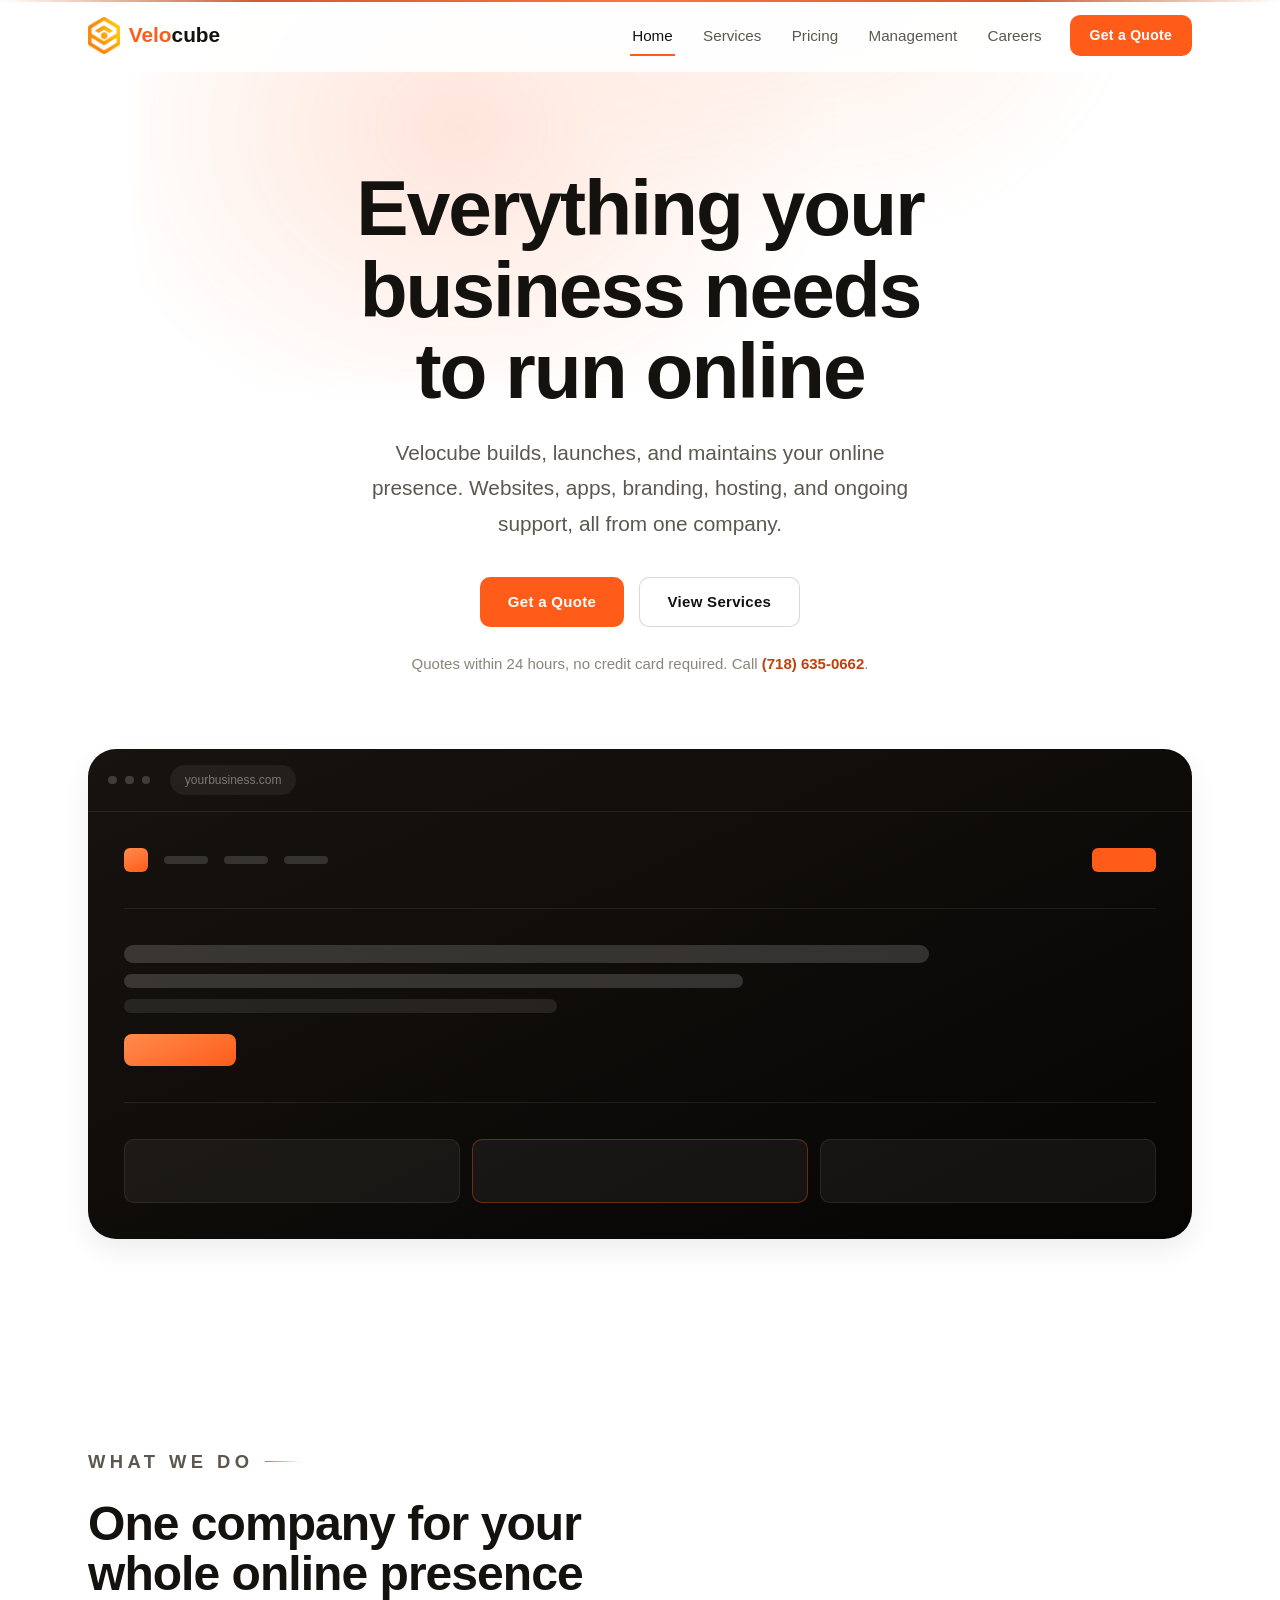
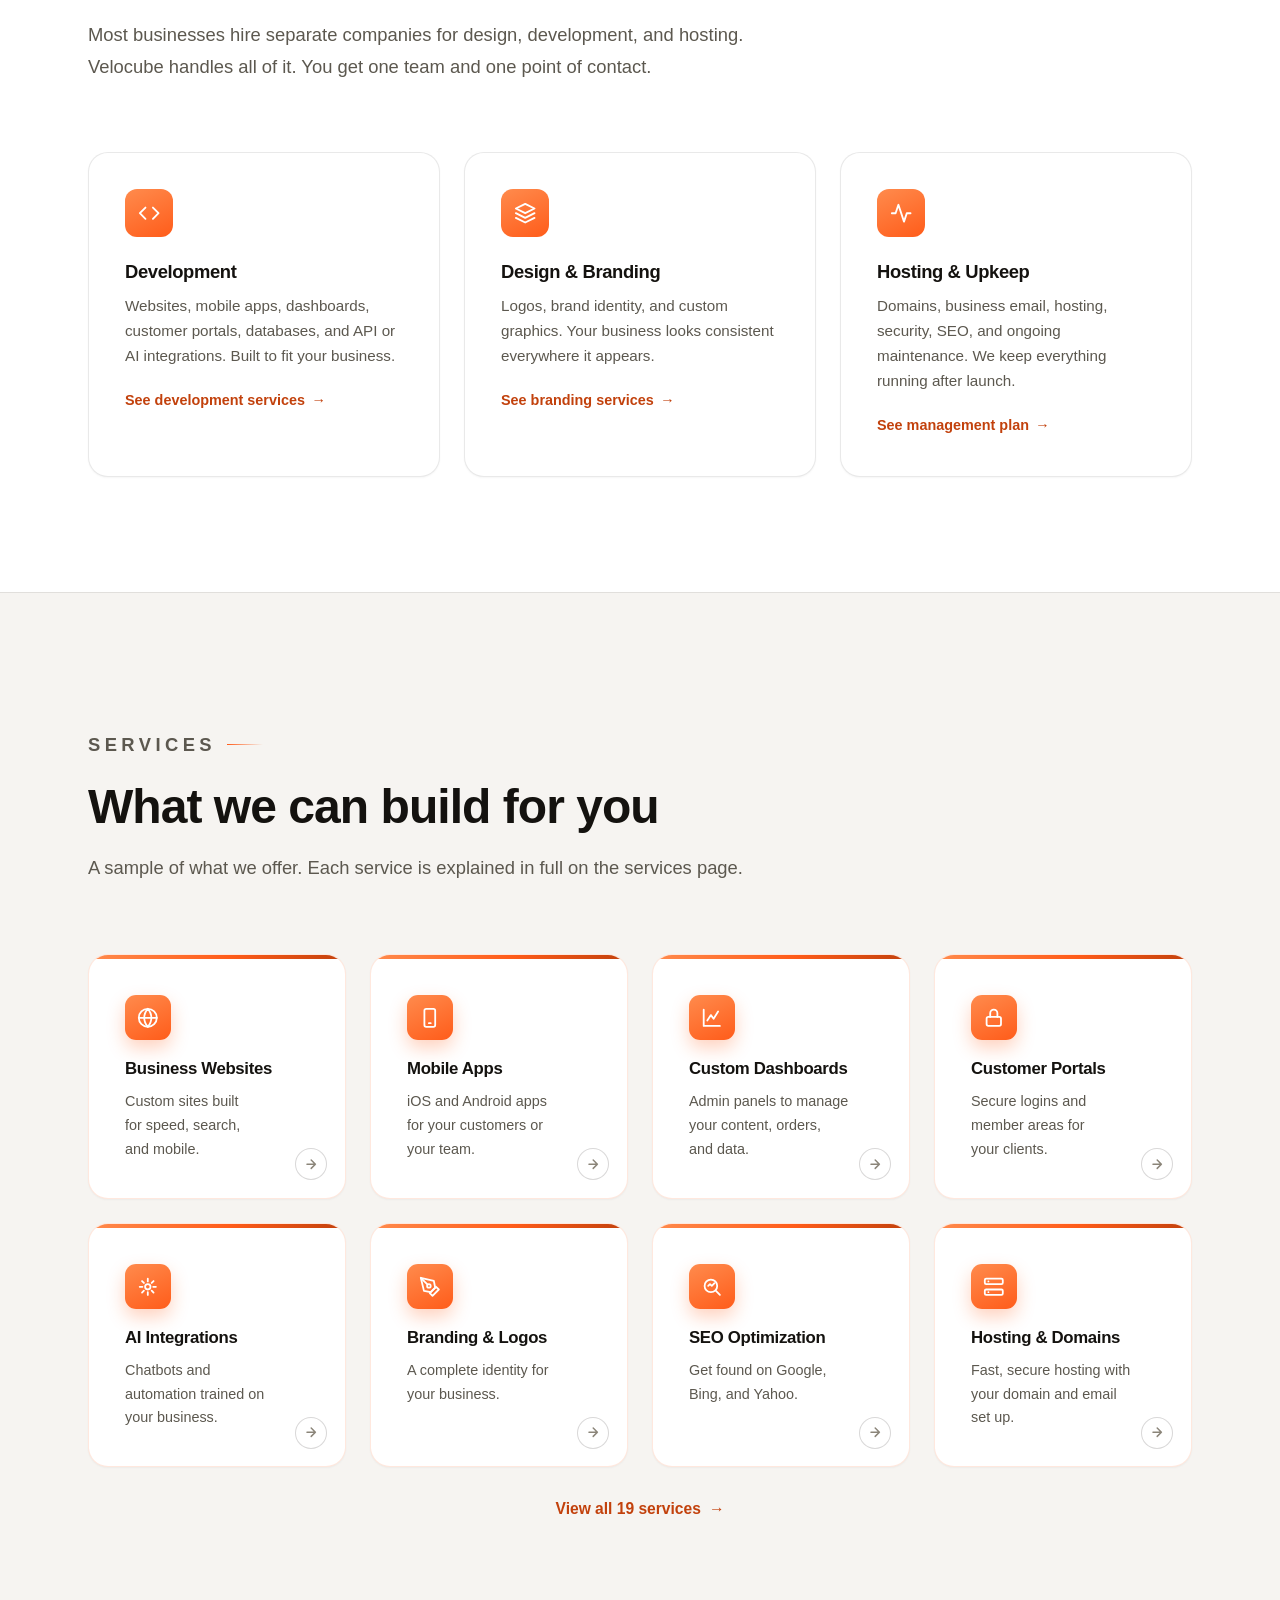
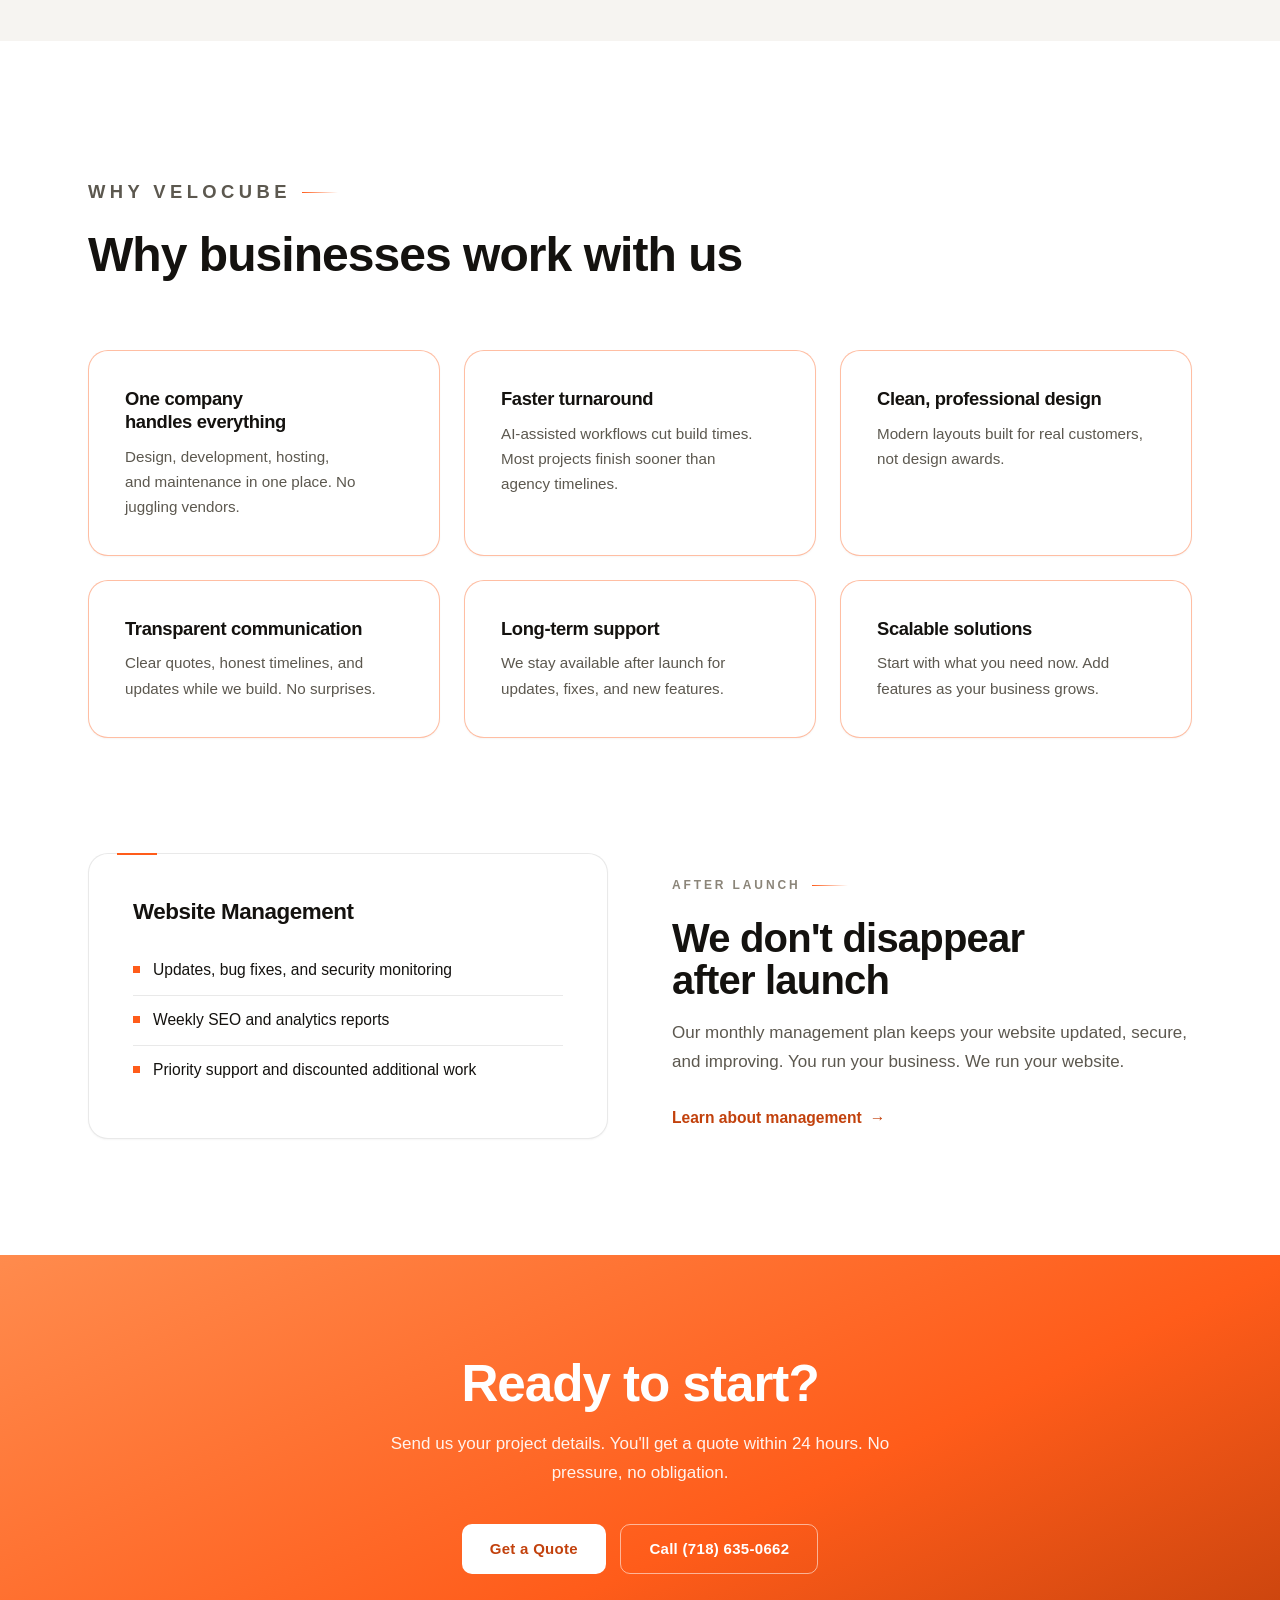
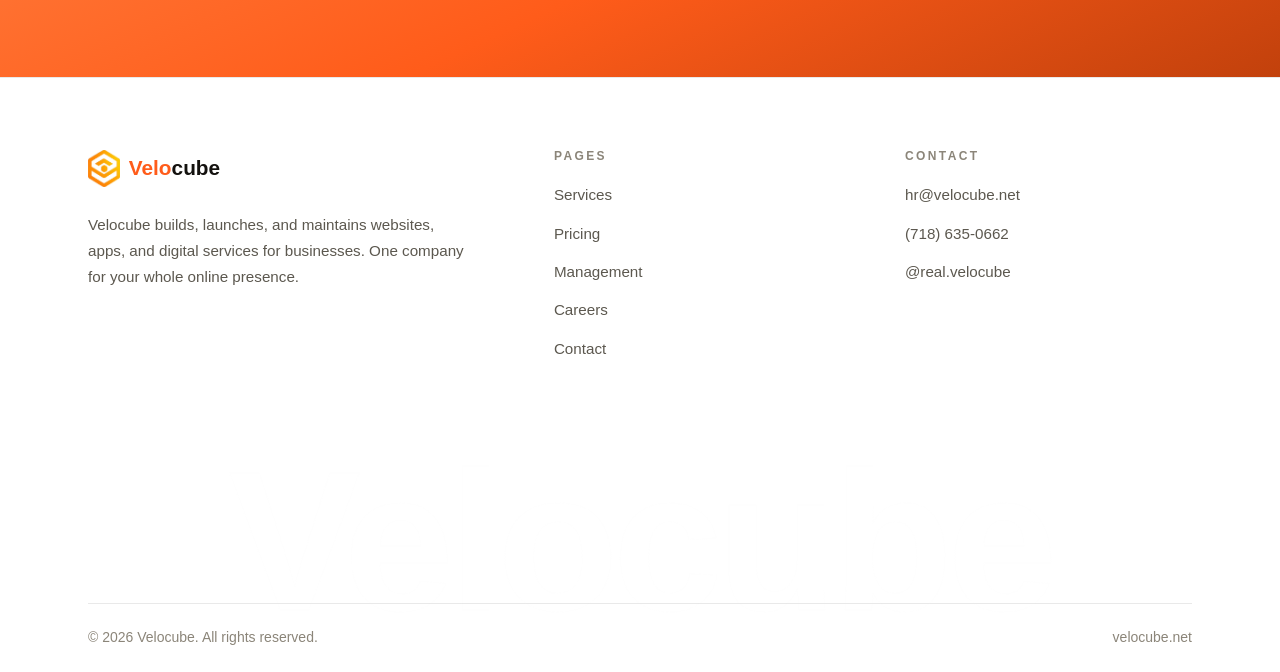
==== commit 87bebe21: "Unify all pages on the light home design; overhaul pricing Convert Services, Pricing, Management, Ca" ====
--- a/index.html
+++ b/index.html
@@ -91,9 +91,8 @@
     <!-- ================= Hero ================= -->
     <section class="light-hero">
       <div class="container">
-        <span class="hero-tag"><span class="dot"></span>AI-Assisted Web Development</span>
         <h1>Everything your business needs to run online</h1>
-        <p class="lede">Velocube builds, launches, and maintains your online presence. Websites, apps, branding, hosting, and ongoing support — from one company.</p>
+        <p class="lede">Velocube builds, launches, and maintains your online presence. Websites, apps, branding, hosting, and ongoing support, all from one company.</p>
         <div class="hero-ctas">
           <a class="btn btn-primary" href="contact.html">Get a Quote</a>
           <a class="btn btn-ghost" href="services.html">View Services</a>
@@ -129,20 +128,6 @@
       </div>
     </section>
 
-    <!-- ================= Trust bar ================= -->
-    <section class="trust-bar" aria-label="What we build">
-      <div class="container">
-        <span class="trust-label">We build</span>
-        <span class="pill">Websites</span>
-        <span class="pill">Mobile Apps</span>
-        <span class="pill">Dashboards</span>
-        <span class="pill">Customer Portals</span>
-        <span class="pill">AI Integrations</span>
-        <span class="pill">Branding</span>
-        <span class="pill">SEO</span>
-      </div>
-    </section>
-
     <!-- ================= What we do ================= -->
     <section class="section">
       <div class="container">
@@ -243,63 +228,6 @@
 
         <p style="margin-top: 1.75rem; text-align: center;" data-reveal>
           <a class="arrow-link" href="services.html">View all 19 services</a>
-        </p>
-      </div>
-    </section>
-
-    <!-- ================= Plans preview ================= -->
-    <section class="section" style="background: var(--hbg-soft); border-top: 1px solid var(--hborder);">
-      <div class="container">
-        <div class="section-head" data-reveal>
-          <p class="eyebrow">Plans</p>
-          <h2>Choose the right starting point</h2>
-          <p>Every project gets its own quote. These are estimates to help you plan a budget.</p>
-        </div>
-
-        <div class="plan-grid" data-reveal-group>
-          <article class="plan-card" data-reveal>
-            <p class="plan-eyebrow">For a single page</p>
-            <p class="plan-name">Starter</p>
-            <p class="plan-price">$80<small>+</small></p>
-            <p class="plan-desc">One custom page added to your existing site, matched to your design.</p>
-            <ul>
-              <li>One custom-built page</li>
-              <li>Mobile responsive</li>
-              <li>3 minor revisions included</li>
-            </ul>
-            <a class="btn btn-ghost" href="pricing.html">See details</a>
-          </article>
-
-          <article class="plan-card featured" data-reveal>
-            <span class="plan-badge">Most Common</span>
-            <p class="plan-eyebrow">For small businesses</p>
-            <p class="plan-name">Business</p>
-            <p class="plan-price">$300<small>+</small></p>
-            <p class="plan-desc">A complete website that covers what customers look for before they call.</p>
-            <ul>
-              <li>Up to 6 sections</li>
-              <li>Contact form and FAQ</li>
-              <li>Basic local SEO setup</li>
-            </ul>
-            <a class="btn btn-primary" href="contact.html">Get a Quote</a>
-          </article>
-
-          <article class="plan-card" data-reveal>
-            <p class="plan-eyebrow">For growing operations</p>
-            <p class="plan-name">Platform</p>
-            <p class="plan-price">$2,000<small>+</small></p>
-            <p class="plan-desc">Your website runs the business — dashboard, accounts, and support included.</p>
-            <ul>
-              <li>Custom admin dashboard</li>
-              <li>AI chatbot trained on your business</li>
-              <li>CRM and email integrations</li>
-            </ul>
-            <a class="btn btn-ghost" href="pricing.html">See details</a>
-          </article>
-        </div>
-
-        <p style="margin-top: 2rem; text-align: center;" data-reveal>
-          <a class="arrow-link" href="pricing.html">Compare all pricing tiers</a>
         </p>
       </div>
     </section>
@@ -365,7 +293,7 @@
     <section class="cta-band">
       <div class="container" data-reveal>
         <h2>Ready to start?</h2>
-        <p>Send us your project details. You'll get a quote within 24 hours — no pressure, no obligation.</p>
+        <p>Send us your project details. You'll get a quote within 24 hours. No pressure, no obligation.</p>
         <div class="hero-ctas">
           <a class="btn btn-primary" href="contact.html">Get a Quote</a>
           <a class="btn btn-ghost" href="tel:+17186350662">Call (718) 635-0662</a>
--- a/css/site.css
+++ b/css/site.css
@@ -2429,3 +2429,135 @@
 
 /* Footer stays on the dark system for contrast under a light page —
    mirrors Deputy's own dark footer beneath a light site. */
+
+/* ==========================================================================
+   Shared light-theme building blocks used across the reconstructed pages
+   ========================================================================== */
+
+/* Reused .role cards read as raised on white */
+body.home-theme .role {
+  box-shadow: var(--hshadow-sm);
+}
+
+/* ---- Services filter: a plain underline tab row, no pill chips ---- */
+.svc-filter {
+  display: flex;
+  flex-wrap: wrap;
+  justify-content: center;
+  gap: 0.25rem clamp(1.25rem, 3vw, 2.25rem);
+  border-bottom: 1px solid var(--hborder);
+  margin-bottom: clamp(2rem, 4vw, 3rem);
+}
+
+.filter-tab {
+  position: relative;
+  padding: 0.9rem 0.2rem;
+  font-family: var(--font-display);
+  font-weight: 600;
+  font-size: clamp(0.9rem, 1.6vw, 1.02rem);
+  color: var(--htext-faint);
+  background: none;
+  border: 0;
+  cursor: pointer;
+  transition: color 0.2s;
+}
+
+.filter-tab::after {
+  content: "";
+  position: absolute;
+  left: 0;
+  right: 0;
+  bottom: -1px;
+  height: 2px;
+  background: var(--orange);
+  transform: scaleX(0);
+  transition: transform 0.25s var(--ease);
+}
+
+.filter-tab:hover {
+  color: var(--htext);
+}
+
+.filter-tab[aria-selected="true"] {
+  color: var(--htext);
+}
+
+.filter-tab[aria-selected="true"]::after {
+  transform: scaleX(1);
+}
+
+.svc-mini.is-hidden {
+  display: none;
+}
+
+/* ---- FAQ accordion (native details), light ---- */
+.faq-list {
+  max-width: 46rem;
+  margin-inline: auto;
+  border-top: 1px solid var(--hborder);
+}
+
+.faq-item {
+  border-bottom: 1px solid var(--hborder);
+}
+
+.faq-item summary {
+  list-style: none;
+  cursor: pointer;
+  display: flex;
+  align-items: center;
+  justify-content: space-between;
+  gap: 1rem;
+  padding: 1.4rem 0;
+  font-family: var(--font-display);
+  font-weight: 600;
+  font-size: clamp(1.05rem, 2vw, 1.2rem);
+  color: var(--htext);
+  transition: color 0.2s;
+}
+
+.faq-item summary::-webkit-details-marker {
+  display: none;
+}
+
+.faq-item summary::after {
+  content: "+";
+  flex: none;
+  font-family: var(--font-body);
+  font-weight: 400;
+  font-size: 1.6rem;
+  line-height: 1;
+  color: var(--orange);
+  transition: transform 0.3s var(--ease);
+}
+
+.faq-item[open] summary::after {
+  transform: rotate(45deg);
+}
+
+.faq-item summary:hover {
+  color: var(--orange-deep);
+}
+
+.faq-item .faq-body {
+  padding: 0 0 1.5rem;
+  color: var(--htext-dim);
+  max-width: 44rem;
+}
+
+/* ---- Monthly / add-on rate rows, light ---- */
+body.home-theme .rate-list {
+  border-top: 1px solid var(--hborder-strong);
+}
+
+body.home-theme .rate-row {
+  border-bottom: 1px solid var(--hborder);
+}
+
+body.home-theme .rate-row .note {
+  color: var(--htext-faint);
+}
+
+body.home-theme .rate-row .leader {
+  border-bottom-color: var(--hborder-strong);
+}
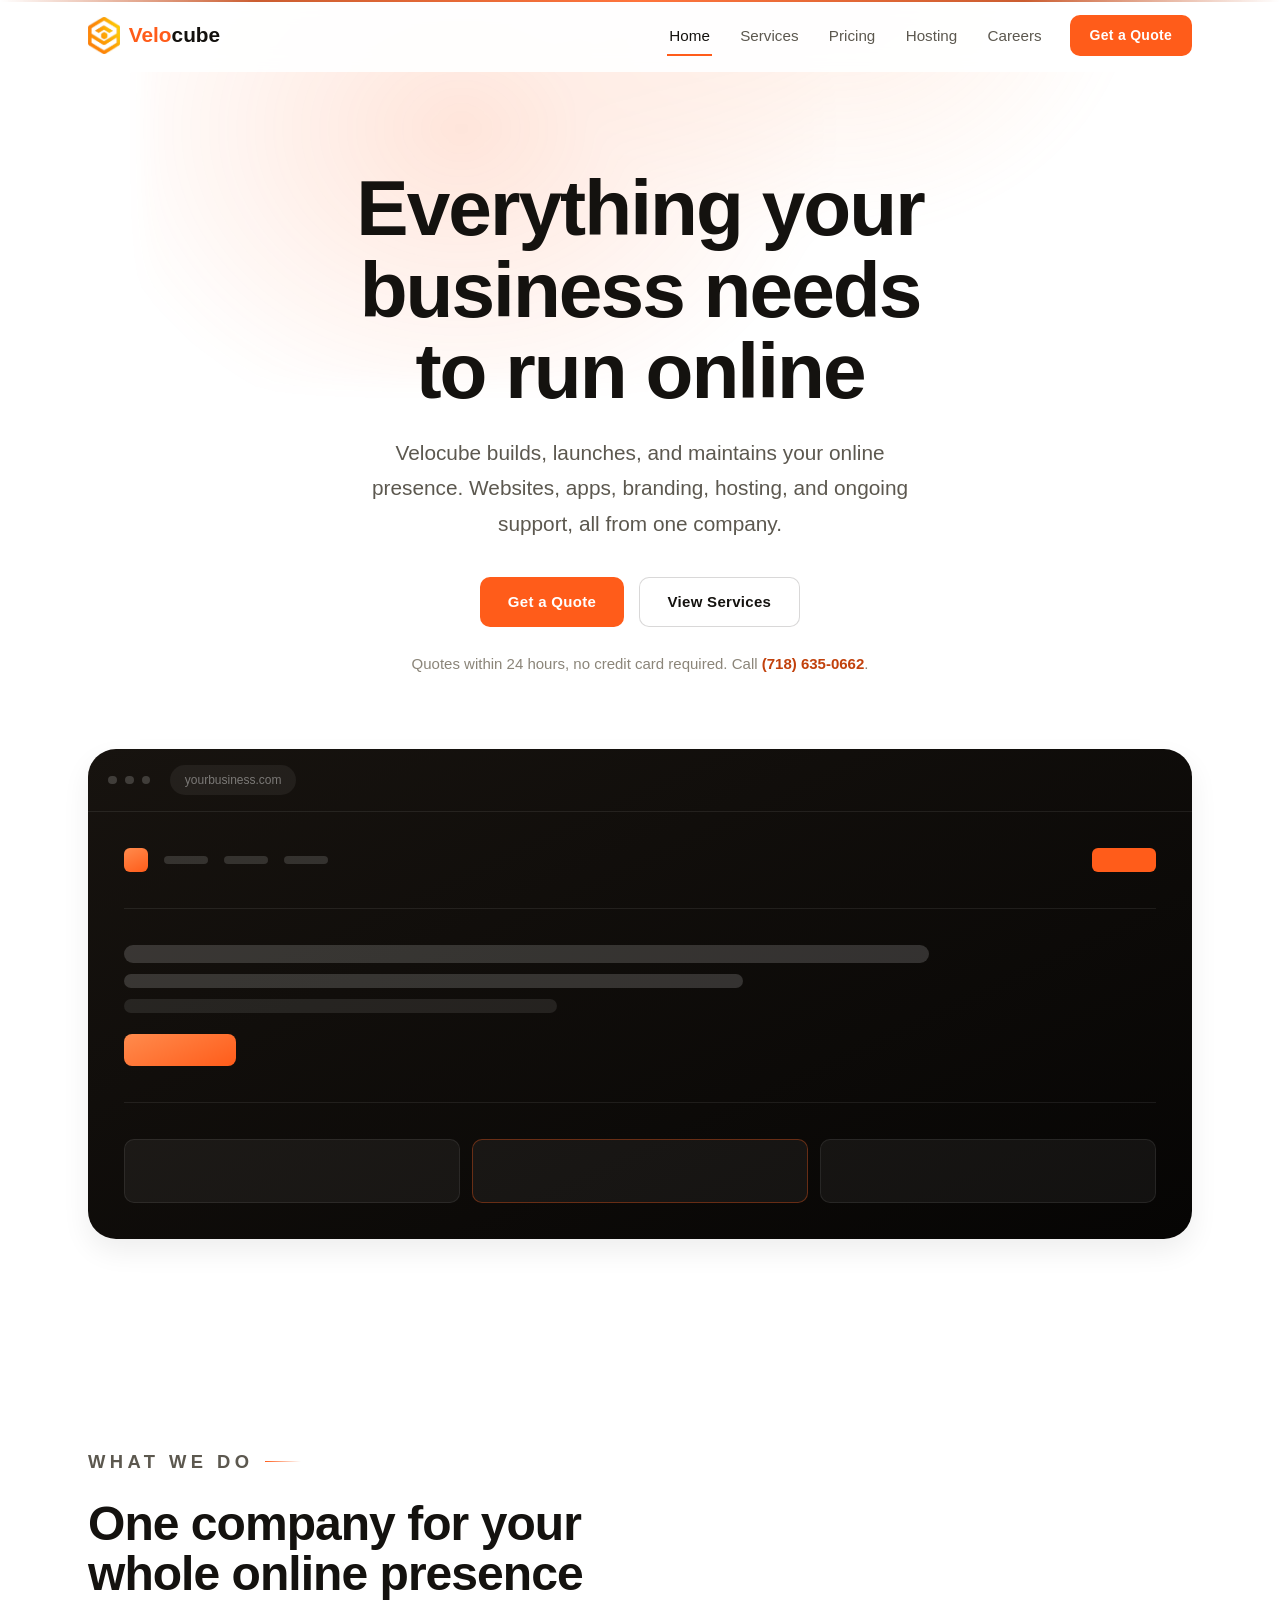
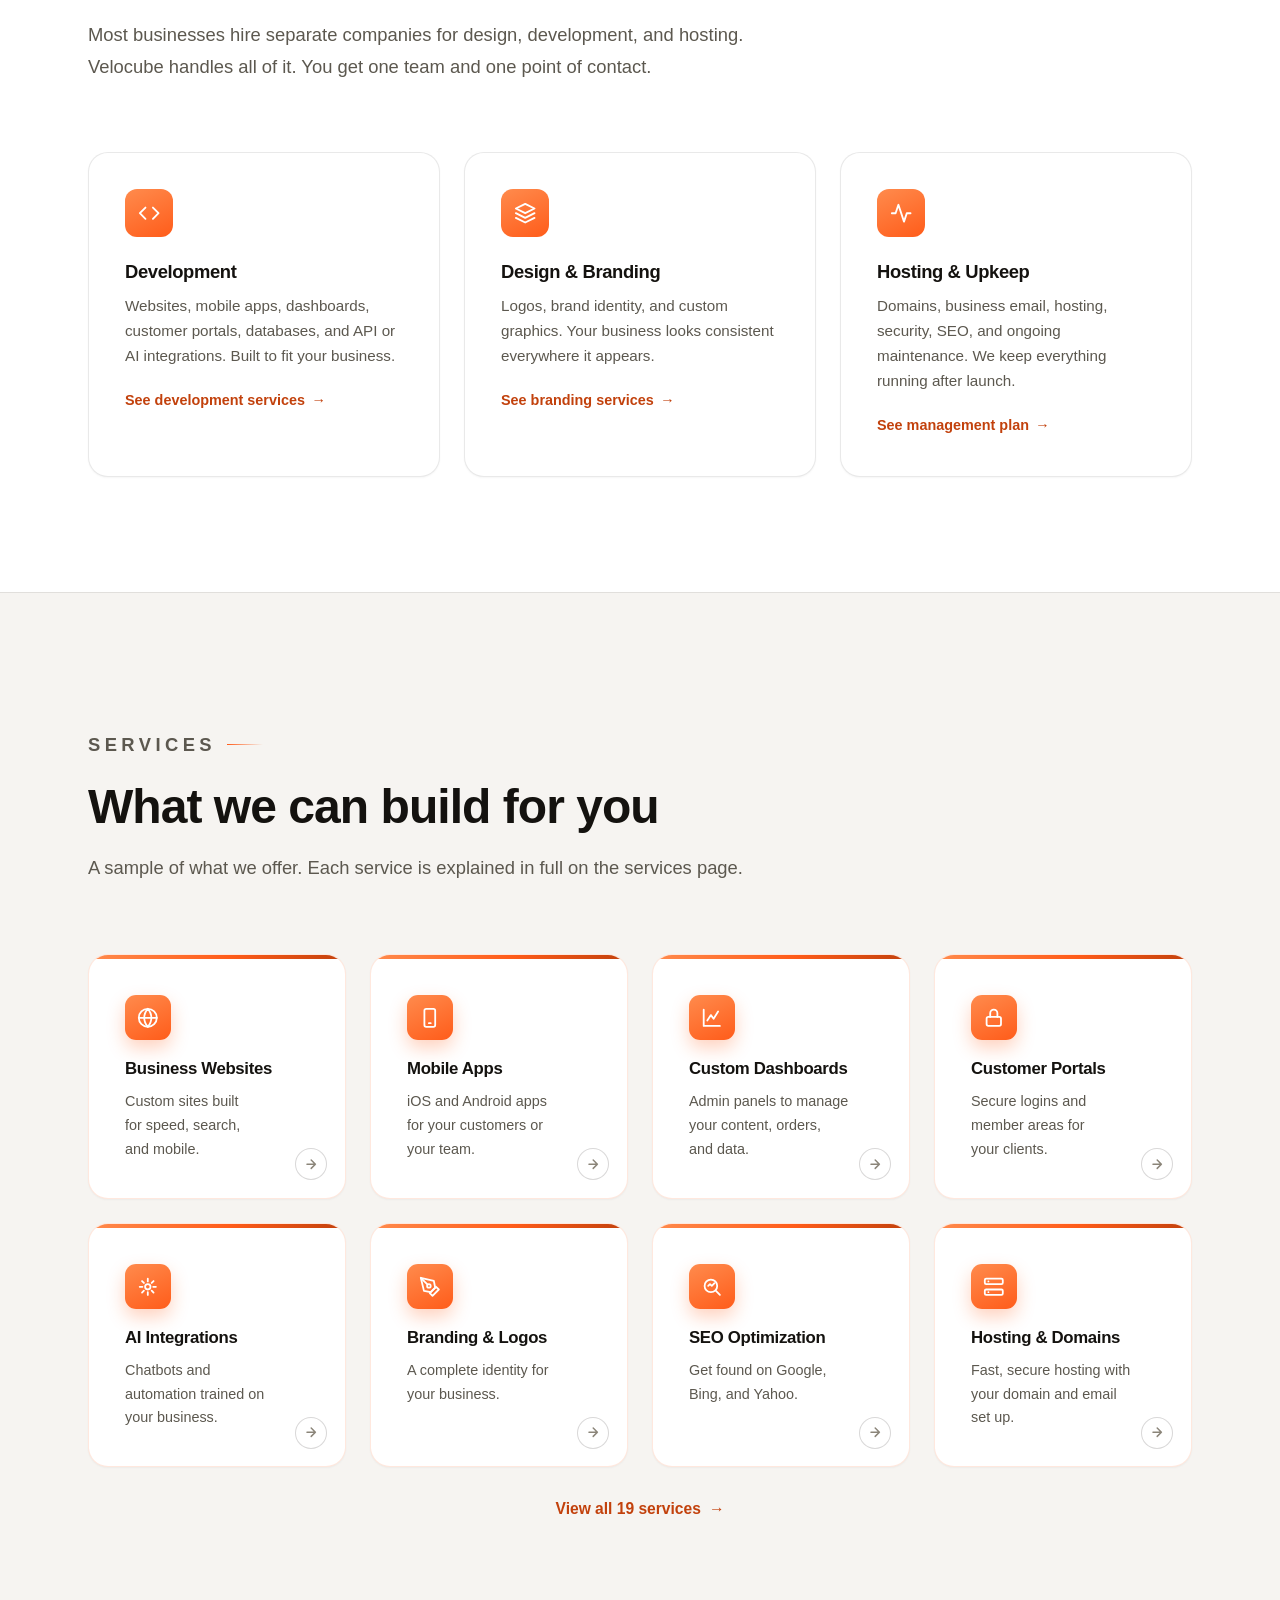
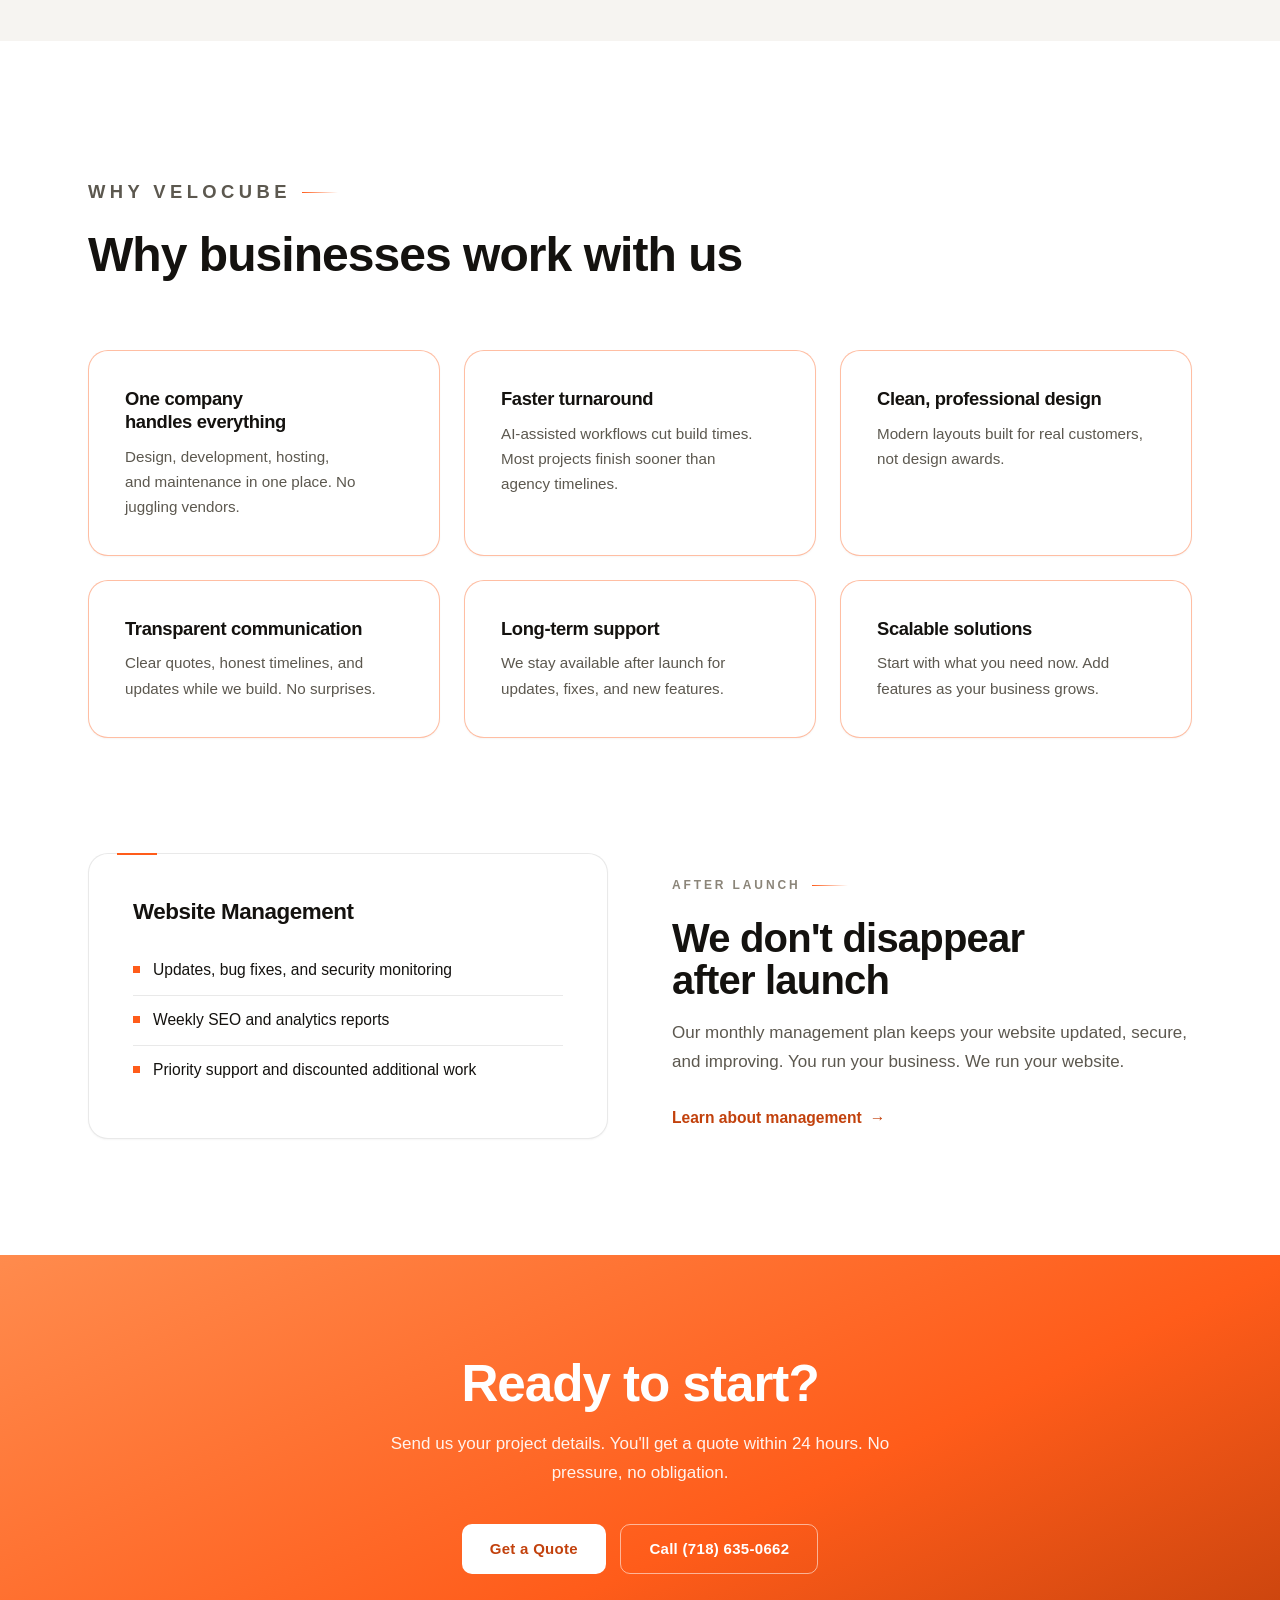
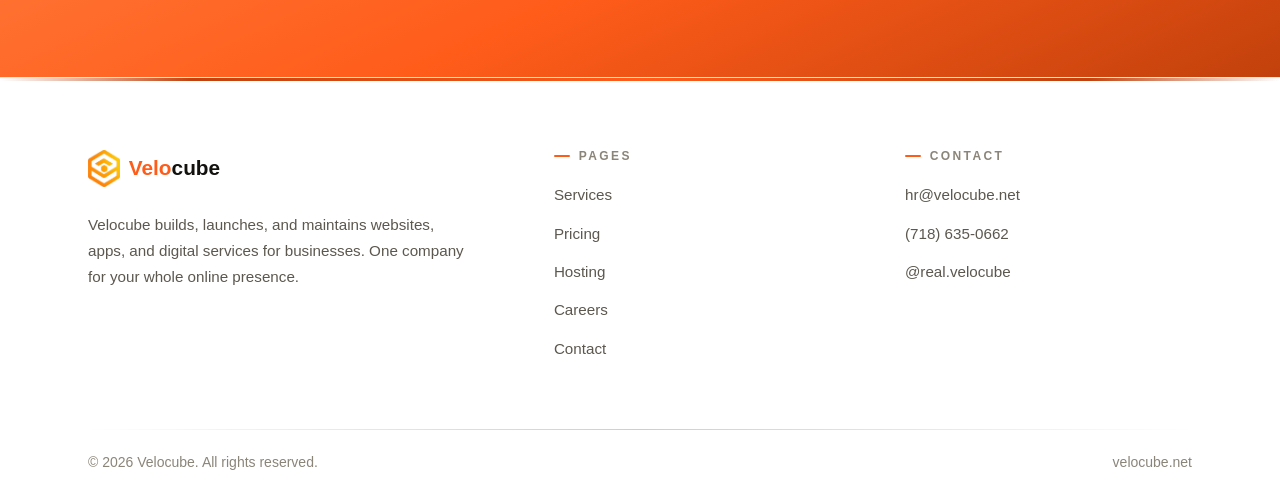
==== commit c22076bc: "Raise Managed Hosting price, add term discounts, trim nav and footer Managed Hosting moves from $60/" ====
--- a/index.html
+++ b/index.html
@@ -80,7 +80,7 @@
         <a href="index.html" aria-current="page">Home</a>
         <a href="services.html">Services</a>
         <a href="pricing.html">Pricing</a>
-        <a href="management.html">Management</a>
+        <a href="management.html">Hosting</a>
         <a href="careers.html">Careers</a>
         <a class="btn btn-primary" href="contact.html">Get a Quote</a>
       </nav>
@@ -318,7 +318,7 @@
           <ul>
             <li><a href="services.html">Services</a></li>
             <li><a href="pricing.html">Pricing</a></li>
-            <li><a href="management.html">Management</a></li>
+            <li><a href="management.html">Hosting</a></li>
             <li><a href="careers.html">Careers</a></li>
             <li><a href="contact.html">Contact</a></li>
           </ul>
@@ -332,7 +332,6 @@
           </ul>
         </div>
       </div>
-      <p class="footer-word" aria-hidden="true">Velocube</p>
       <div class="footer-bottom">
         <p>&copy; <span id="year">2026</span> Velocube. All rights reserved.</p>
         <p>velocube.net</p>
--- a/css/site.css
+++ b/css/site.css
@@ -1591,22 +1591,6 @@
 
 .footer-col a:hover {
   color: var(--orange-bright);
-}
-
-.footer-word {
-  font-family: var(--font-display);
-  font-weight: 600;
-  font-size: clamp(4rem, 15.5vw, 12.5rem);
-  line-height: 0.82;
-  letter-spacing: -0.03em;
-  color: transparent;
-  -webkit-text-stroke: 1px rgba(244, 241, 236, 0.08);
-  white-space: nowrap;
-  user-select: none;
-  pointer-events: none;
-  text-align: center;
-  margin-top: clamp(1rem, 3vw, 2rem);
-  margin-bottom: -0.1em;
 }
 
 .footer-bottom {
@@ -2545,6 +2529,509 @@
   max-width: 44rem;
 }
 
+/* ==========================================================================
+   Per-page hero variants
+   Every page opens with its own hero so the pages never feel interchangeable.
+   Home keeps .light-hero + .hero-showcase; the five below are unique.
+   ========================================================================== */
+
+/* Shared hero scaffolding for the split-style variants */
+.hero-split,
+.hero-panel,
+.hero-editorial,
+.hero-contact {
+  position: relative;
+  padding-top: calc(var(--header-h) + clamp(3rem, 7vw, 5rem));
+  padding-bottom: clamp(2.5rem, 5vw, 4rem);
+  overflow: hidden;
+}
+
+.hero-split .container,
+.hero-panel .container,
+.hero-editorial .container,
+.hero-contact .container {
+  position: relative;
+  display: grid;
+  gap: clamp(2rem, 5vw, 4rem);
+  align-items: center;
+}
+
+.hero-split h1,
+.hero-panel h1,
+.hero-editorial h1,
+.hero-contact h1 {
+  font-weight: 700;
+  letter-spacing: -0.025em;
+  color: var(--htext);
+}
+
+.hero-split .lede,
+.hero-panel .lede,
+.hero-editorial .lede,
+.hero-contact .lede {
+  color: var(--htext-dim);
+  font-size: clamp(1.05rem, 1.7vw, 1.2rem);
+  margin-top: 1.3rem;
+  max-width: 32rem;
+}
+
+.hero-split .hero-ctas,
+.hero-panel .hero-ctas,
+.hero-editorial .hero-ctas,
+.hero-contact .hero-ctas {
+  margin-top: 2rem;
+}
+
+/* ---- Services: copy left, icon mosaic right ---- */
+.hero-split::before {
+  content: "";
+  position: absolute;
+  top: -14rem;
+  right: -10rem;
+  width: 42rem;
+  height: 36rem;
+  background: radial-gradient(40% 45% at 50% 50%, rgba(255, 92, 26, 0.14), transparent 100%);
+  filter: blur(8px);
+  pointer-events: none;
+}
+
+.hero-split .container {
+  grid-template-columns: minmax(0, 1.05fr) minmax(0, 0.95fr);
+}
+
+.hero-mosaic {
+  display: grid;
+  grid-template-columns: repeat(3, minmax(0, 1fr));
+  gap: 0.85rem;
+}
+
+.mosaic-tile {
+  aspect-ratio: 1;
+  display: grid;
+  place-items: center;
+  background: #fff;
+  border: 1px solid var(--hborder);
+  border-radius: 14px;
+  color: var(--orange);
+  box-shadow: var(--hshadow-sm);
+  transition: transform 0.3s var(--ease);
+}
+
+.mosaic-tile:hover {
+  transform: translateY(-3px);
+}
+
+.mosaic-tile svg {
+  width: 1.5rem;
+  height: 1.5rem;
+}
+
+.mosaic-tile.accent {
+  background: linear-gradient(155deg, var(--orange-bright), var(--orange));
+  border-color: transparent;
+  color: #fff;
+  box-shadow: 0 8px 20px rgba(255, 92, 26, 0.28);
+}
+
+/* ---- Pricing: centered on a tinted band with a ghost currency mark ---- */
+.hero-figure {
+  position: relative;
+  padding-top: calc(var(--header-h) + clamp(3.5rem, 8vw, 5.5rem));
+  padding-bottom: clamp(3rem, 6vw, 4.5rem);
+  background: var(--hbg-soft);
+  border-bottom: 1px solid var(--hborder);
+  overflow: hidden;
+  text-align: center;
+}
+
+.hero-figure::before {
+  content: "";
+  position: absolute;
+  inset: 0;
+  background-image:
+    linear-gradient(var(--hborder) 1px, transparent 1px),
+    linear-gradient(90deg, var(--hborder) 1px, transparent 1px);
+  background-size: 48px 48px;
+  -webkit-mask-image: radial-gradient(ellipse 70% 75% at 50% 40%, #000 20%, transparent 78%);
+  mask-image: radial-gradient(ellipse 70% 75% at 50% 40%, #000 20%, transparent 78%);
+  pointer-events: none;
+}
+
+.hero-figure .ghost-figure {
+  position: absolute;
+  top: 50%;
+  left: 50%;
+  transform: translate(-50%, -50%);
+  font-family: var(--font-display);
+  font-weight: 700;
+  font-size: clamp(14rem, 34vw, 28rem);
+  line-height: 1;
+  color: transparent;
+  -webkit-text-stroke: 1.5px rgba(255, 92, 26, 0.13);
+  white-space: nowrap;
+  user-select: none;
+  pointer-events: none;
+}
+
+.hero-figure .container {
+  position: relative;
+}
+
+.hero-figure h1 {
+  font-weight: 700;
+  letter-spacing: -0.025em;
+  color: var(--htext);
+  max-width: 42rem;
+  margin-inline: auto;
+}
+
+.hero-figure .lede {
+  color: var(--htext-dim);
+  font-size: clamp(1.05rem, 1.8vw, 1.25rem);
+  max-width: 34rem;
+  margin: 1.4rem auto 0;
+}
+
+.hero-figure .hero-ctas {
+  justify-content: center;
+  margin-top: 2.1rem;
+}
+
+/* ---- Management: copy left, live status panel right ---- */
+.hero-panel::before {
+  content: "";
+  position: absolute;
+  top: -12rem;
+  right: -8rem;
+  width: 40rem;
+  height: 34rem;
+  background: radial-gradient(42% 46% at 50% 50%, rgba(255, 92, 26, 0.13), transparent 100%);
+  filter: blur(8px);
+  pointer-events: none;
+}
+
+.hero-panel .container {
+  grid-template-columns: minmax(0, 1fr) minmax(0, 0.9fr);
+}
+
+.status-panel {
+  background: #fff;
+  border: 1px solid var(--hborder);
+  border-radius: var(--hradius-card);
+  box-shadow: var(--hshadow-md);
+  overflow: hidden;
+}
+
+.status-panel .sp-head {
+  display: flex;
+  align-items: center;
+  gap: 0.6rem;
+  padding: 1rem 1.25rem;
+  border-bottom: 1px solid var(--hborder);
+  font-family: var(--font-display);
+  font-weight: 600;
+  font-size: 0.85rem;
+  color: var(--htext-dim);
+}
+
+.status-panel .sp-dot {
+  width: 0.5rem;
+  height: 0.5rem;
+  border-radius: 50%;
+  background: #22c55e;
+  box-shadow: 0 0 0 3px rgba(34, 197, 94, 0.16);
+  flex: none;
+}
+
+.sp-row {
+  display: flex;
+  align-items: center;
+  justify-content: space-between;
+  gap: 1rem;
+  padding: 0.85rem 1.25rem;
+  border-bottom: 1px solid var(--hborder);
+  font-size: 0.9rem;
+}
+
+.sp-row:last-child {
+  border-bottom: 0;
+}
+
+.sp-row .sp-label {
+  display: flex;
+  align-items: center;
+  gap: 0.6rem;
+  color: var(--htext-dim);
+}
+
+.sp-row .sp-label svg {
+  width: 1rem;
+  height: 1rem;
+  color: var(--orange);
+  flex: none;
+}
+
+.sp-row .sp-value {
+  font-weight: 600;
+  color: var(--htext);
+}
+
+.sp-row .sp-value.ok {
+  color: #15803d;
+}
+
+/* ---- Careers: editorial, orange rule, open roles beside the headline ---- */
+.hero-editorial::before {
+  content: "";
+  position: absolute;
+  top: -12rem;
+  left: -10rem;
+  width: 40rem;
+  height: 34rem;
+  background: radial-gradient(42% 46% at 50% 50%, rgba(255, 92, 26, 0.13), transparent 100%);
+  filter: blur(8px);
+  pointer-events: none;
+}
+
+.hero-editorial .container {
+  grid-template-columns: minmax(0, 1.2fr) minmax(0, 0.8fr);
+}
+
+.hero-editorial .hero-copy {
+  border-left: 3px solid var(--orange);
+  padding-left: clamp(1.25rem, 2.5vw, 2rem);
+}
+
+.roles-list {
+  border-top: 1px solid var(--hborder-strong);
+}
+
+.roles-list li {
+  display: flex;
+  align-items: center;
+  justify-content: space-between;
+  gap: 1rem;
+  padding: 0.95rem 0;
+  border-bottom: 1px solid var(--hborder);
+}
+
+.roles-list .rl-name {
+  font-family: var(--font-display);
+  font-weight: 600;
+  color: var(--htext);
+}
+
+.roles-list .rl-tag {
+  font-size: 0.72rem;
+  font-weight: 600;
+  letter-spacing: 0.14em;
+  text-transform: uppercase;
+  color: var(--orange-deep);
+}
+
+/* ---- Contact: copy left, direct-contact card right ---- */
+.hero-contact::before {
+  content: "";
+  position: absolute;
+  top: -12rem;
+  right: -8rem;
+  width: 38rem;
+  height: 32rem;
+  background: radial-gradient(42% 46% at 50% 50%, rgba(255, 92, 26, 0.13), transparent 100%);
+  filter: blur(8px);
+  pointer-events: none;
+}
+
+.hero-contact .container {
+  grid-template-columns: minmax(0, 1.15fr) minmax(0, 0.85fr);
+}
+
+.quick-contact {
+  background: #fff;
+  border: 1px solid var(--hborder);
+  border-radius: var(--hradius-card);
+  box-shadow: var(--hshadow-md);
+  padding: 0.5rem clamp(1.25rem, 2.5vw, 1.75rem);
+}
+
+.quick-contact a {
+  display: flex;
+  align-items: center;
+  gap: 0.85rem;
+  padding: 0.95rem 0;
+  border-bottom: 1px solid var(--hborder);
+  color: var(--htext);
+  font-weight: 500;
+  transition: color 0.2s;
+}
+
+.quick-contact a:last-child {
+  border-bottom: 0;
+}
+
+.quick-contact a:hover {
+  color: var(--orange-deep);
+}
+
+.quick-contact svg {
+  width: 1.15rem;
+  height: 1.15rem;
+  color: var(--orange);
+  flex: none;
+}
+
+@media (max-width: 900px) {
+  .hero-split .container,
+  .hero-panel .container,
+  .hero-editorial .container,
+  .hero-contact .container {
+    grid-template-columns: 1fr;
+  }
+
+  .hero-mosaic {
+    max-width: 20rem;
+  }
+
+  .hero-figure .ghost-figure {
+    font-size: 18rem;
+  }
+}
+
+/* ==========================================================================
+   Plan card flair: a wiping gradient edge and a faint wash on hover
+   ========================================================================== */
+.plan-card > * {
+  position: relative;
+  z-index: 1;
+}
+
+.plan-card::before {
+  content: "";
+  position: absolute;
+  inset: 0 0 auto 0;
+  height: 3px;
+  border-radius: var(--hradius-card) var(--hradius-card) 0 0;
+  background: linear-gradient(90deg, var(--orange-bright), var(--orange) 55%, var(--orange-deep));
+  transform: scaleX(0);
+  transform-origin: left;
+  transition: transform 0.4s var(--ease);
+}
+
+.plan-card::after {
+  content: "";
+  position: absolute;
+  inset: 0;
+  border-radius: inherit;
+  background: linear-gradient(180deg, rgba(255, 92, 26, 0.055), transparent 48%);
+  opacity: 0;
+  pointer-events: none;
+  transition: opacity 0.35s;
+}
+
+.plan-card:hover {
+  transform: translateY(-5px);
+  box-shadow: 0 18px 38px rgba(20, 18, 15, 0.1);
+}
+
+.plan-card:hover::before {
+  transform: scaleX(1);
+}
+
+.plan-card:hover::after {
+  opacity: 1;
+}
+
+.plan-card.featured::before {
+  transform: scaleX(1);
+}
+
+.plan-card.featured::after {
+  opacity: 0.55;
+}
+
+/* ==========================================================================
+   Footer accents (all pages)
+   ========================================================================== */
+.site-footer {
+  position: relative;
+}
+
+.site-footer::before {
+  content: "";
+  position: absolute;
+  inset: 0 0 auto 0;
+  height: 3px;
+  background: linear-gradient(90deg, transparent, var(--orange-deep) 15%, var(--orange) 50%, var(--orange-deep) 85%, transparent);
+}
+
+.footer-col h4 {
+  display: flex;
+  align-items: center;
+  gap: 0.55rem;
+}
+
+.footer-col h4::before {
+  content: "";
+  width: 1rem;
+  height: 2px;
+  border-radius: 2px;
+  background: var(--orange);
+  flex: none;
+}
+
+body.home-theme .footer-bottom {
+  position: relative;
+  border-top-color: transparent;
+}
+
+body.home-theme .footer-bottom::before {
+  content: "";
+  position: absolute;
+  inset: 0 0 auto 0;
+  height: 1px;
+  background: linear-gradient(90deg, transparent, rgba(255, 92, 26, 0.4), transparent);
+}
+
+/* ---- Term discounts: a quiet strip under the plan grid, not a new
+   pill or badge system, just three plain rows ---- */
+.term-discounts {
+  margin-top: clamp(2rem, 4vw, 3rem);
+  padding-top: clamp(1.5rem, 3vw, 2rem);
+  border-top: 1px solid var(--hborder);
+}
+
+.td-label {
+  color: var(--htext-dim);
+  font-size: 0.925rem;
+  margin-bottom: 1rem;
+}
+
+.td-row {
+  display: flex;
+  align-items: center;
+  justify-content: space-between;
+  gap: 1rem;
+  max-width: 26rem;
+  padding: 0.6rem 0;
+  border-bottom: 1px solid var(--hborder);
+  font-size: 0.95rem;
+}
+
+.td-row:last-child {
+  border-bottom: 0;
+}
+
+.td-term {
+  color: var(--htext);
+  font-weight: 500;
+}
+
+.td-save {
+  font-family: var(--font-display);
+  font-weight: 600;
+  color: var(--orange-deep);
+}
+
 /* ---- Monthly / add-on rate rows, light ---- */
 body.home-theme .rate-list {
   border-top: 1px solid var(--hborder-strong);
@@ -2561,3 +3048,28 @@
 body.home-theme .rate-row .leader {
   border-bottom-color: var(--hborder-strong);
 }
+
+/* On narrow screens the dotted-leader layout runs past the viewport, so the
+   name and price share the first line and the note wraps beneath. */
+@media (max-width: 700px) {
+  .rate-row {
+    flex-wrap: wrap;
+    gap: 0.35rem 0.9rem;
+  }
+
+  .rate-row h3 {
+    flex: 1 1 auto;
+  }
+
+  .rate-row .leader {
+    display: none;
+  }
+
+  .rate-row .rate {
+    margin-left: auto;
+  }
+
+  .rate-row .note {
+    flex: 1 1 100%;
+  }
+}
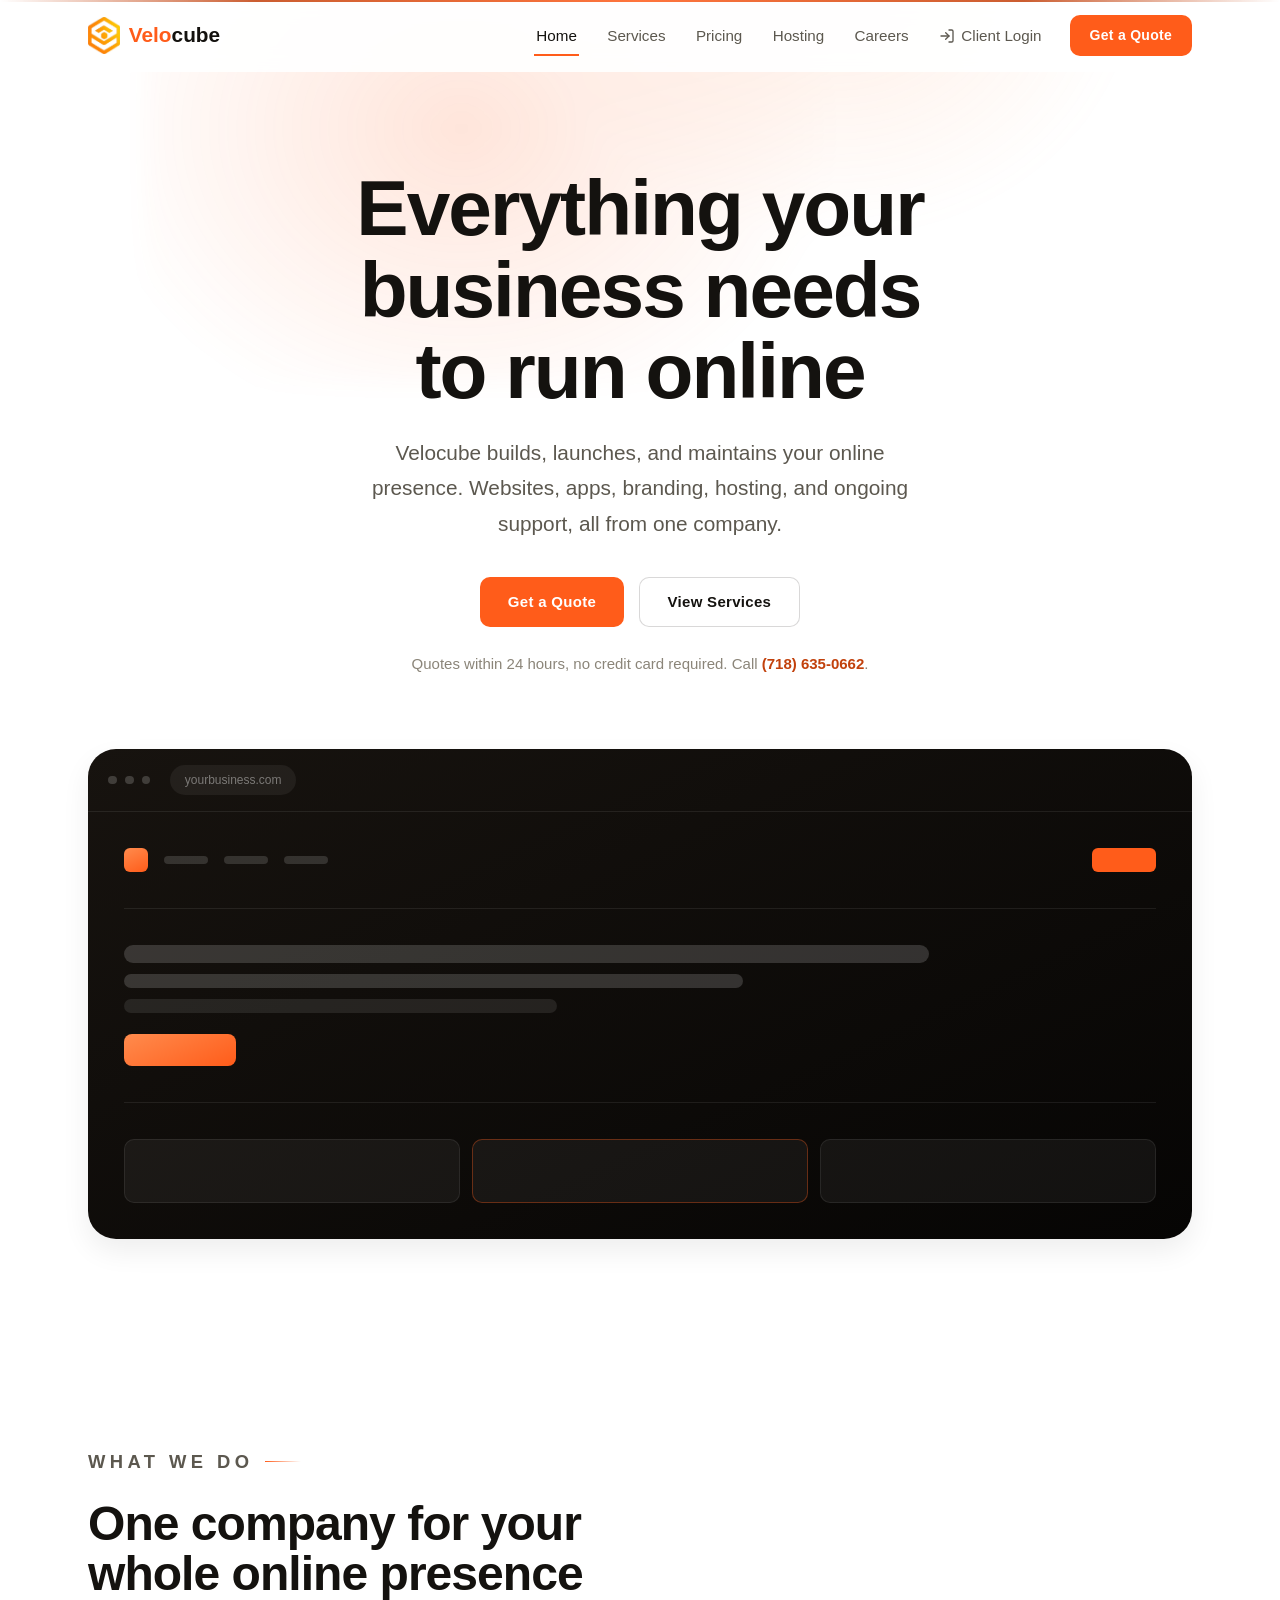
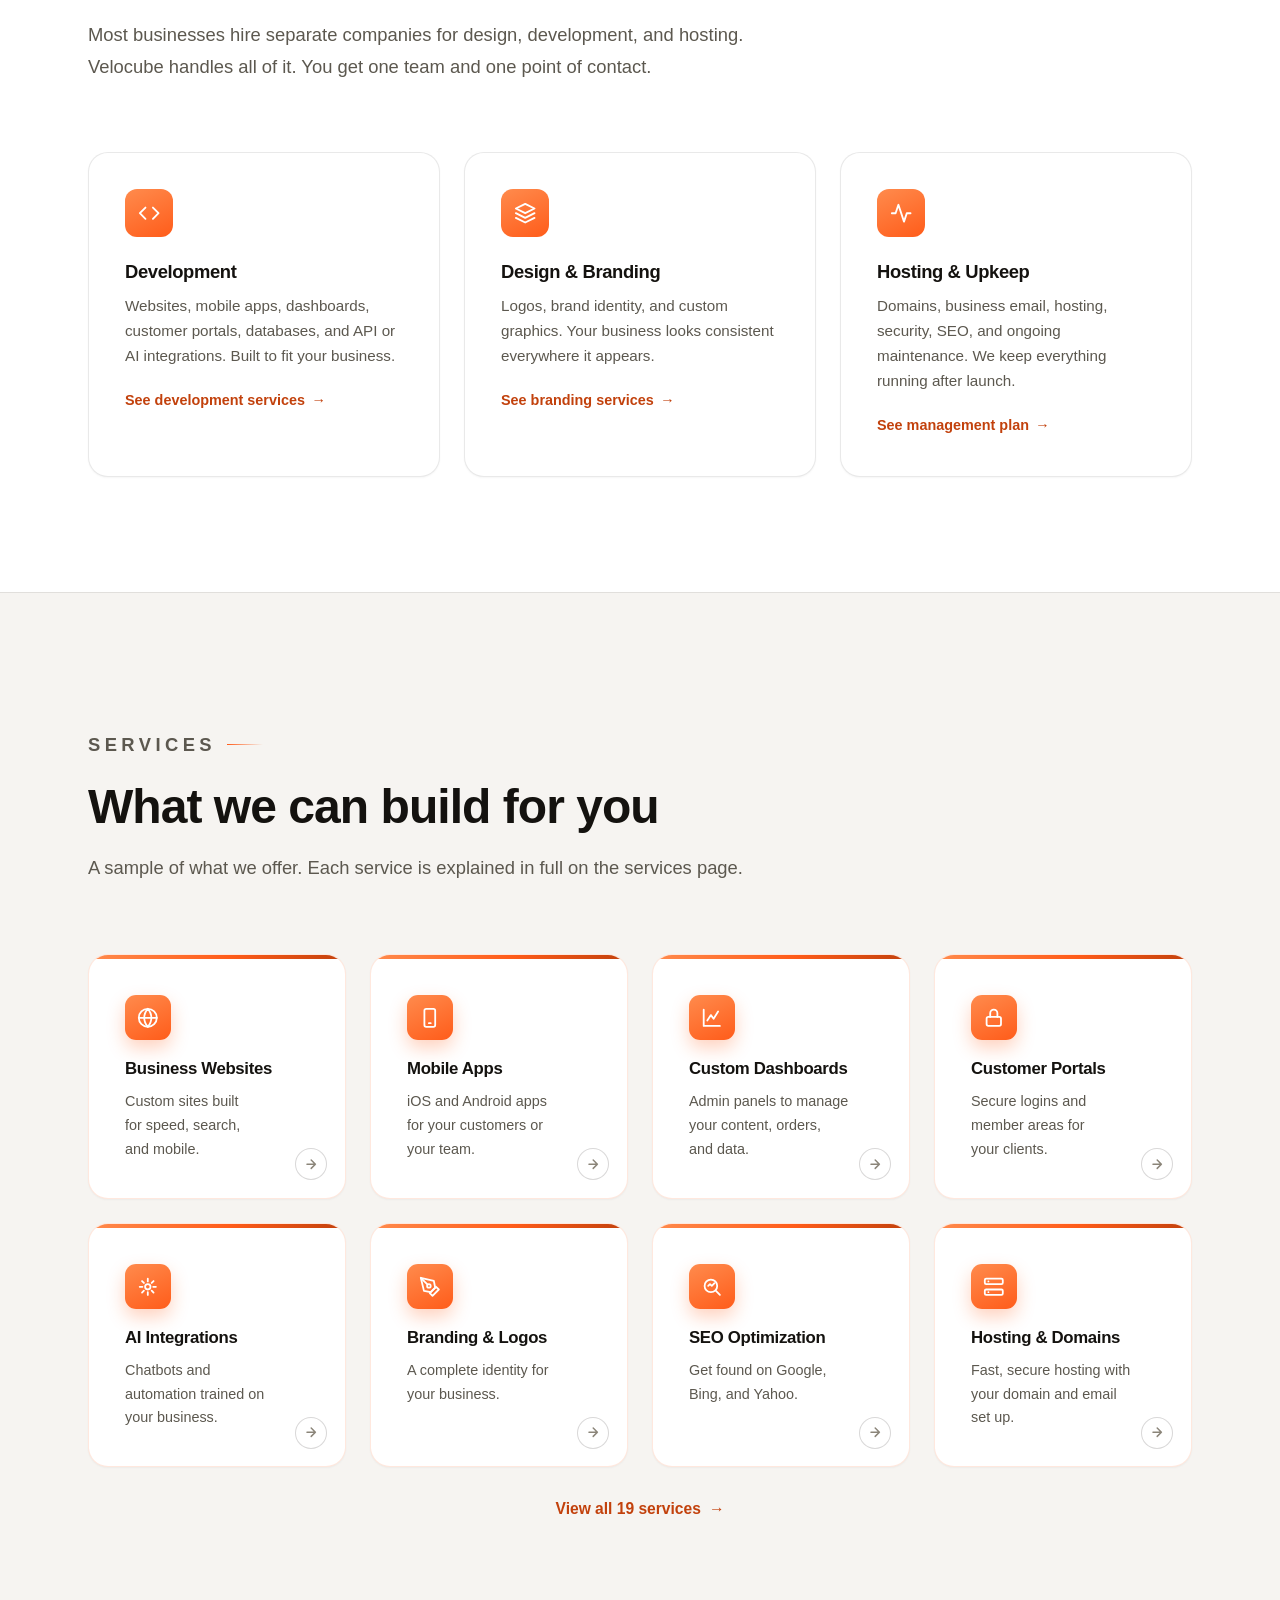
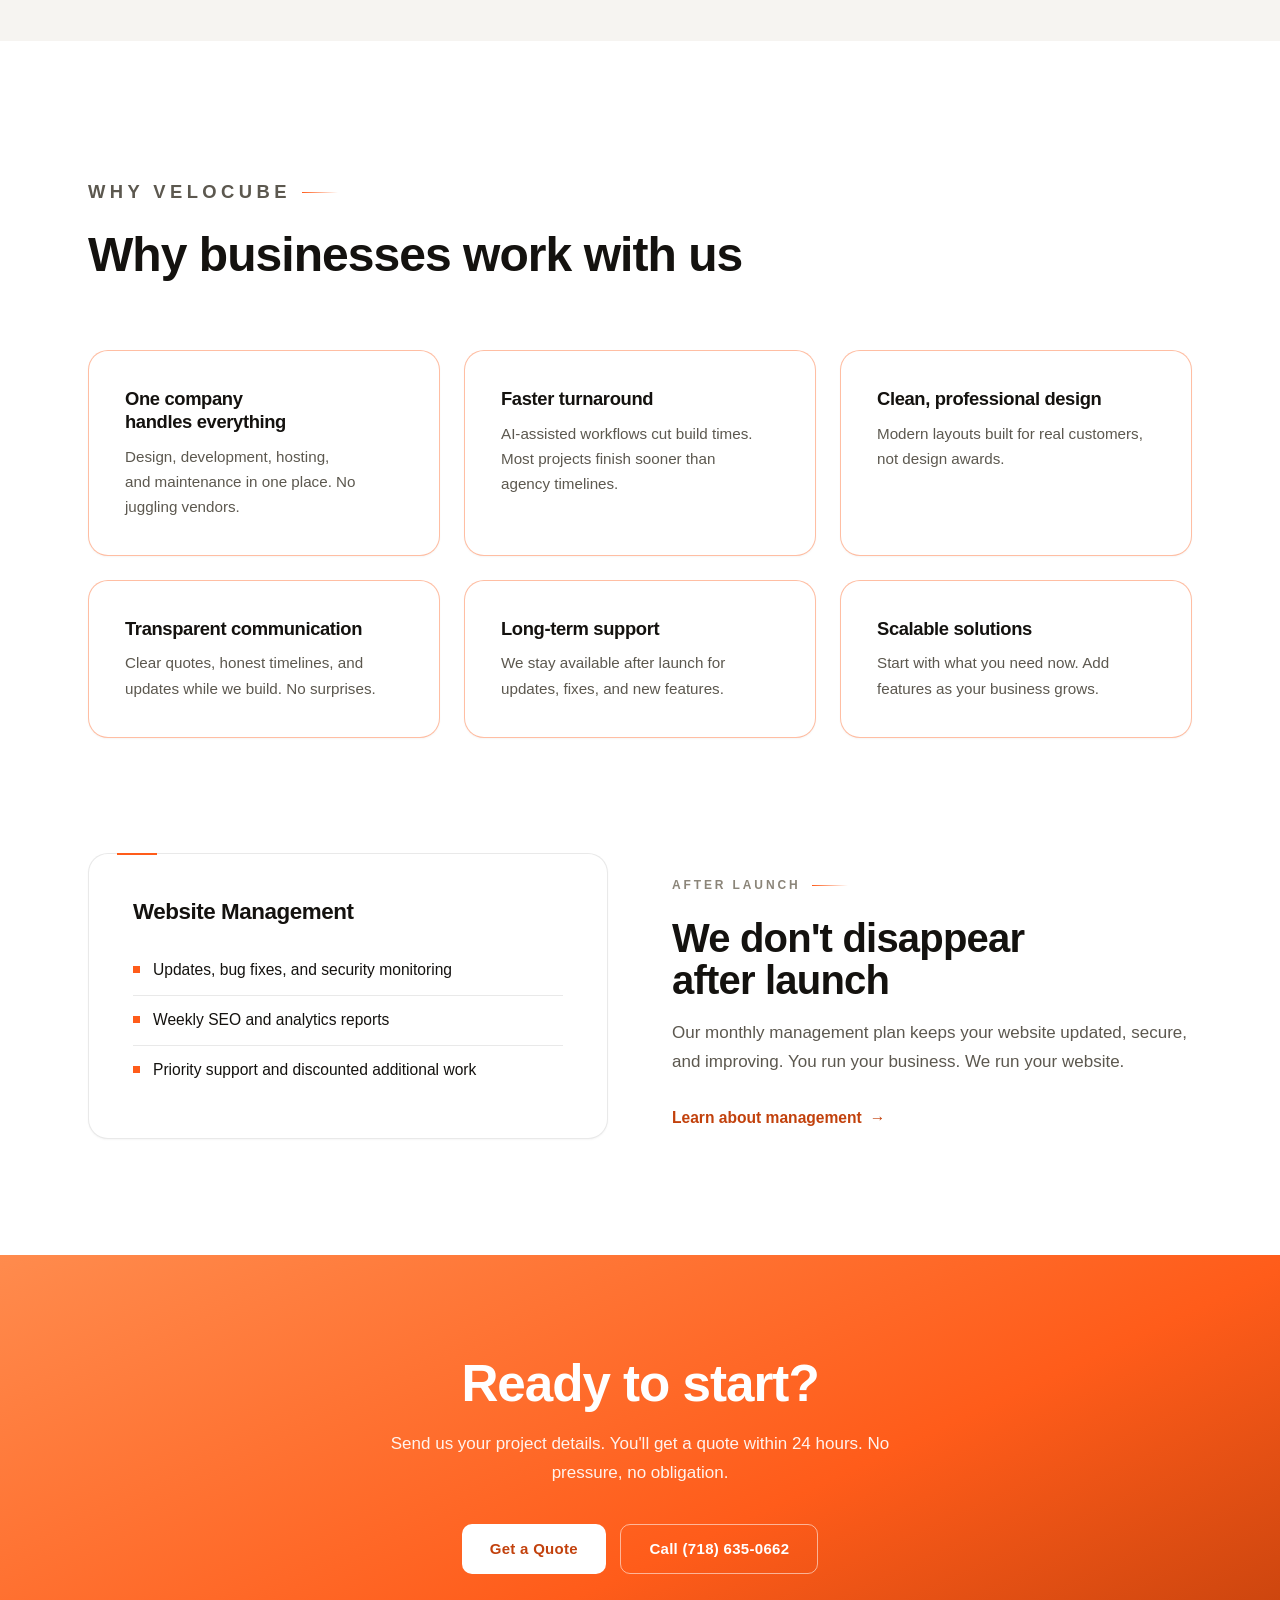
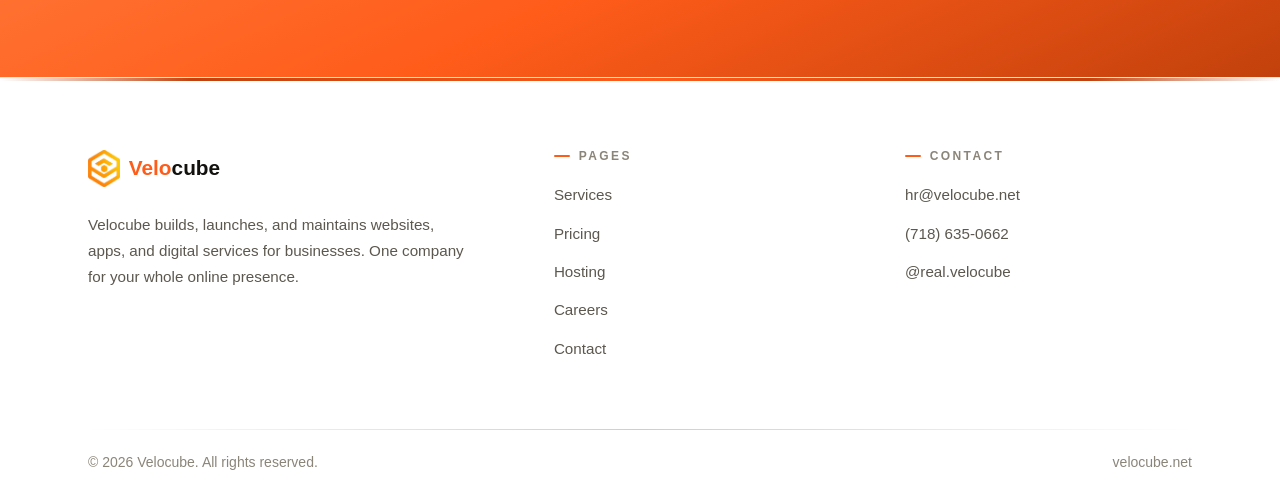
==== commit 26c9e016: "Add client portal at /portal/ and re-scope database security A client-facing counterpart to the staf" ====
--- a/index.html
+++ b/index.html
@@ -82,6 +82,7 @@
         <a href="pricing.html">Pricing</a>
         <a href="management.html">Hosting</a>
         <a href="careers.html">Careers</a>
+        <a class="nav-login" href="portal/">Client Login</a>
         <a class="btn btn-primary" href="contact.html">Get a Quote</a>
       </nav>
     </div>
--- a/css/site.css
+++ b/css/site.css
@@ -1720,6 +1720,33 @@
   background: var(--htext);
 }
 
+/* Client Login: a quiet secondary entry point that must not compete with
+   the orange Get a Quote CTA next to it. */
+.nav-menu .nav-login {
+  display: inline-flex;
+  align-items: center;
+  gap: 0.4rem;
+  font-weight: 600;
+}
+
+.nav-menu .nav-login::before {
+  content: "";
+  width: 1rem;
+  height: 1rem;
+  flex: none;
+  background: currentColor;
+  -webkit-mask: url("data:image/svg+xml,%3Csvg xmlns='http://www.w3.org/2000/svg' viewBox='0 0 24 24' fill='none' stroke='%23000' stroke-width='2' stroke-linecap='round' stroke-linejoin='round'%3E%3Cpath d='M15 3h4a2 2 0 0 1 2 2v14a2 2 0 0 1-2 2h-4'/%3E%3Cpolyline points='10 17 15 12 10 7'/%3E%3Cline x1='15' y1='12' x2='3' y2='12'/%3E%3C/svg%3E") center / contain no-repeat;
+  mask: url("data:image/svg+xml,%3Csvg xmlns='http://www.w3.org/2000/svg' viewBox='0 0 24 24' fill='none' stroke='%23000' stroke-width='2' stroke-linecap='round' stroke-linejoin='round'%3E%3Cpath d='M15 3h4a2 2 0 0 1 2 2v14a2 2 0 0 1-2 2h-4'/%3E%3Cpolyline points='10 17 15 12 10 7'/%3E%3Cline x1='15' y1='12' x2='3' y2='12'/%3E%3C/svg%3E") center / contain no-repeat;
+}
+
+body.home-theme .nav-menu .nav-login {
+  color: var(--htext-dim);
+}
+
+body.home-theme .nav-menu .nav-login:hover {
+  color: var(--orange-deep);
+}
+
 @media (max-width: 900px) {
   body.home-theme .nav-menu {
     background: rgba(255, 255, 255, 0.98);
@@ -2992,44 +3019,111 @@
   background: linear-gradient(90deg, transparent, rgba(255, 92, 26, 0.4), transparent);
 }
 
-/* ---- Term discounts: a quiet strip under the plan grid, not a new
-   pill or badge system, just three plain rows ---- */
-.term-discounts {
-  margin-top: clamp(2rem, 4vw, 3rem);
-  padding-top: clamp(1.5rem, 3vw, 2rem);
-  border-top: 1px solid var(--hborder);
+/* ---- Interactive billing-term selector: underline tabs above the plan
+   grid, consistent with the services filter. Picking a term live-updates
+   every price on the page carrying a data-base-price attribute. ---- */
+.term-selector {
+  display: flex;
+  flex-wrap: wrap;
+  justify-content: center;
+  gap: 0.25rem clamp(1.25rem, 3vw, 2.25rem);
+  border-bottom: 1px solid var(--hborder);
+  margin-bottom: clamp(2rem, 4vw, 3rem);
+}
+
+.term-tab {
+  position: relative;
+  display: flex;
+  flex-direction: column;
+  align-items: center;
+  gap: 0.15rem;
+  padding: 0.8rem 0.3rem 0.95rem;
+  font-family: var(--font-display);
+  font-weight: 600;
+  font-size: clamp(0.9rem, 1.6vw, 1.02rem);
+  color: var(--htext-faint);
+  background: none;
+  border: 0;
+  cursor: pointer;
+  transition: color 0.2s;
+}
+
+.term-tab .tt-save {
+  font-family: var(--font-body);
+  font-weight: 600;
+  font-size: 0.7rem;
+  letter-spacing: 0.04em;
+  color: var(--orange-deep);
+  opacity: 0.75;
+}
+
+.term-tab::after {
+  content: "";
+  position: absolute;
+  left: 0;
+  right: 0;
+  bottom: -1px;
+  height: 2px;
+  background: var(--orange);
+  transform: scaleX(0);
+  transition: transform 0.25s var(--ease);
+}
+
+.term-tab:hover {
+  color: var(--htext);
+}
+
+.term-tab[aria-selected="true"] {
+  color: var(--htext);
+}
+
+.term-tab[aria-selected="true"]::after {
+  transform: scaleX(1);
 }
 
 .td-label {
   color: var(--htext-dim);
   font-size: 0.925rem;
-  margin-bottom: 1rem;
-}
-
-.td-row {
-  display: flex;
-  align-items: center;
-  justify-content: space-between;
-  gap: 1rem;
-  max-width: 26rem;
-  padding: 0.6rem 0;
-  border-bottom: 1px solid var(--hborder);
-  font-size: 0.95rem;
-}
-
-.td-row:last-child {
-  border-bottom: 0;
-}
-
-.td-term {
-  color: var(--htext);
-  font-weight: 500;
-}
-
-.td-save {
-  font-family: var(--font-display);
-  font-weight: 600;
+  margin-top: clamp(1.5rem, 3vw, 2rem);
+  text-align: center;
+}
+
+/* Price update animation + savings line */
+.plan-price.price-tick {
+  animation: priceTick 0.35s var(--ease);
+}
+
+@keyframes priceTick {
+  0% {
+    opacity: 0.2;
+    transform: translateY(6px);
+  }
+  100% {
+    opacity: 1;
+    transform: none;
+  }
+}
+
+.plan-save {
+  min-height: 1.3rem;
+  font-size: 0.85rem;
+  color: var(--htext-dim);
+  margin-top: 0.35rem;
+}
+
+.plan-save .was {
+  text-decoration: line-through;
+  color: var(--htext-faint);
+  margin-right: 0.45rem;
+}
+
+.plan-save .save-amt {
   color: var(--orange-deep);
+  font-weight: 600;
+}
+
+.rate.price-tick {
+  animation: priceTick 0.35s var(--ease);
 }
 
 /* ---- Monthly / add-on rate rows, light ---- */
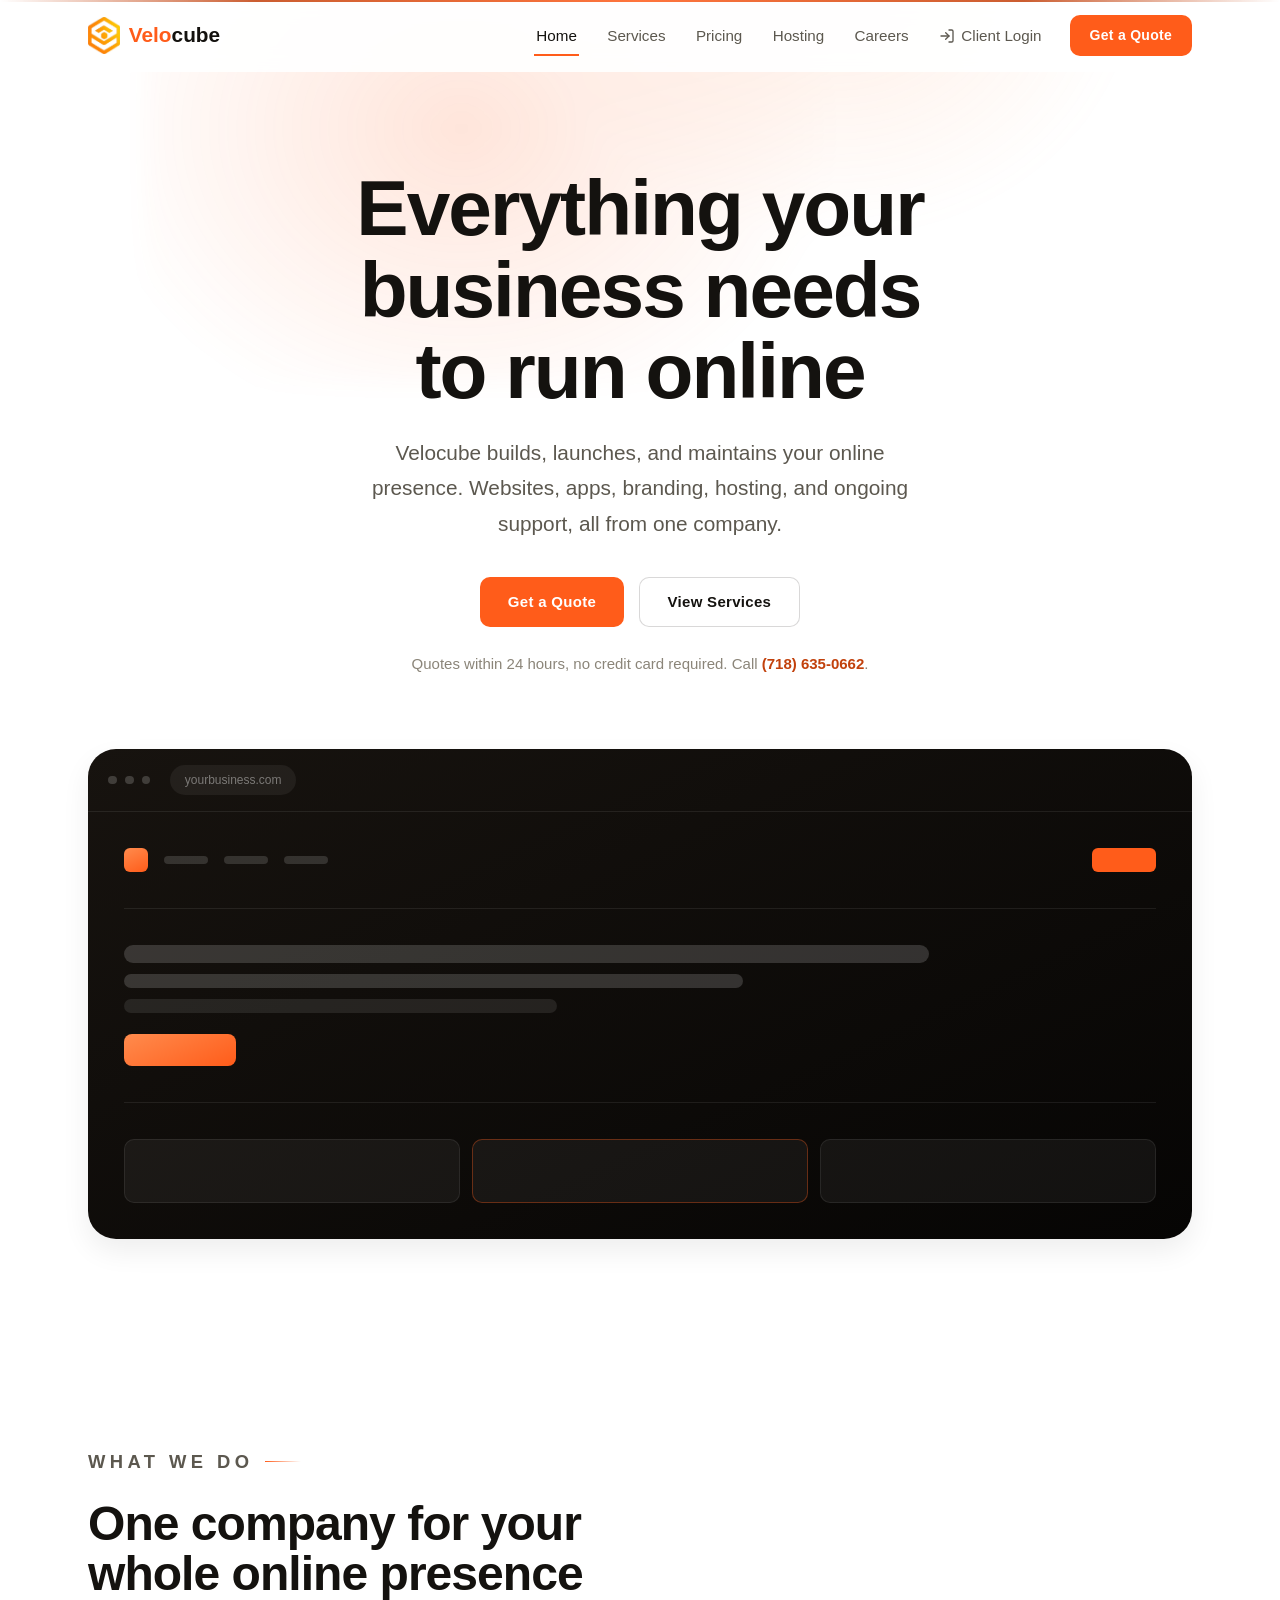
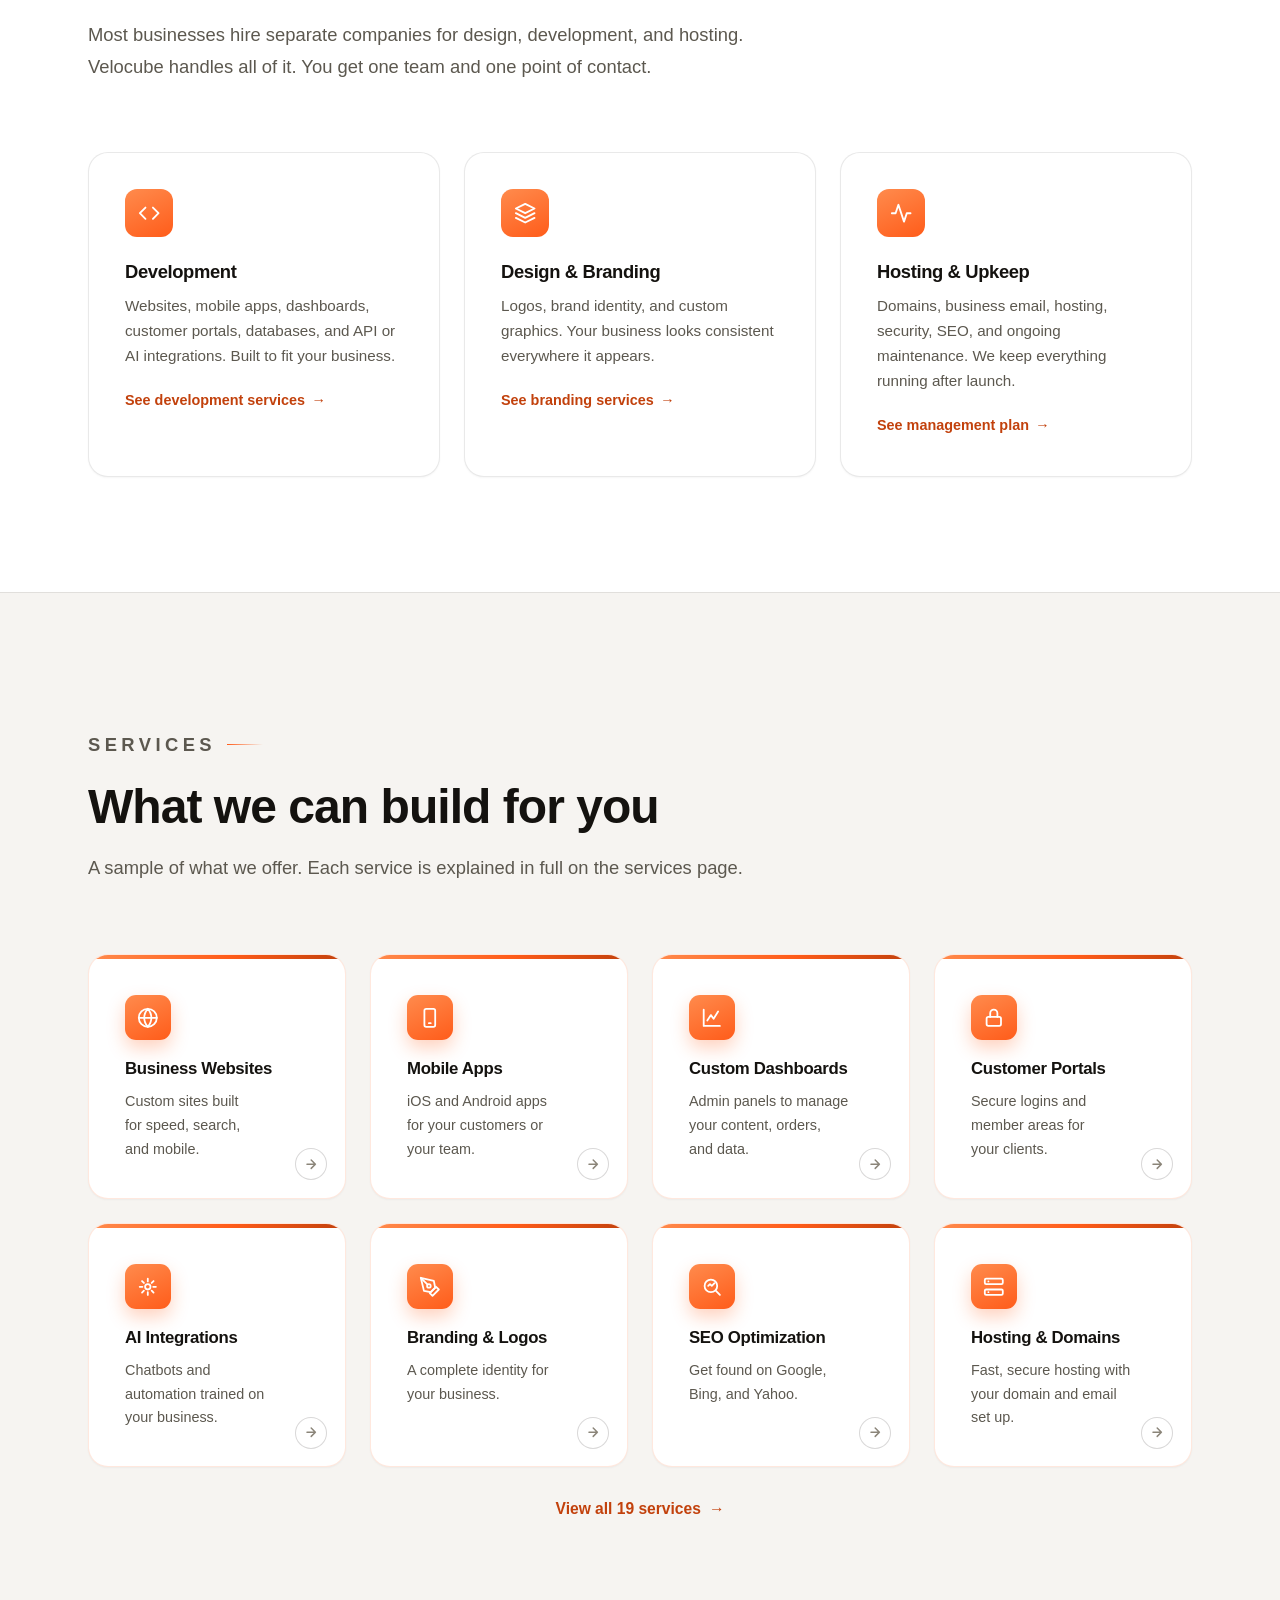
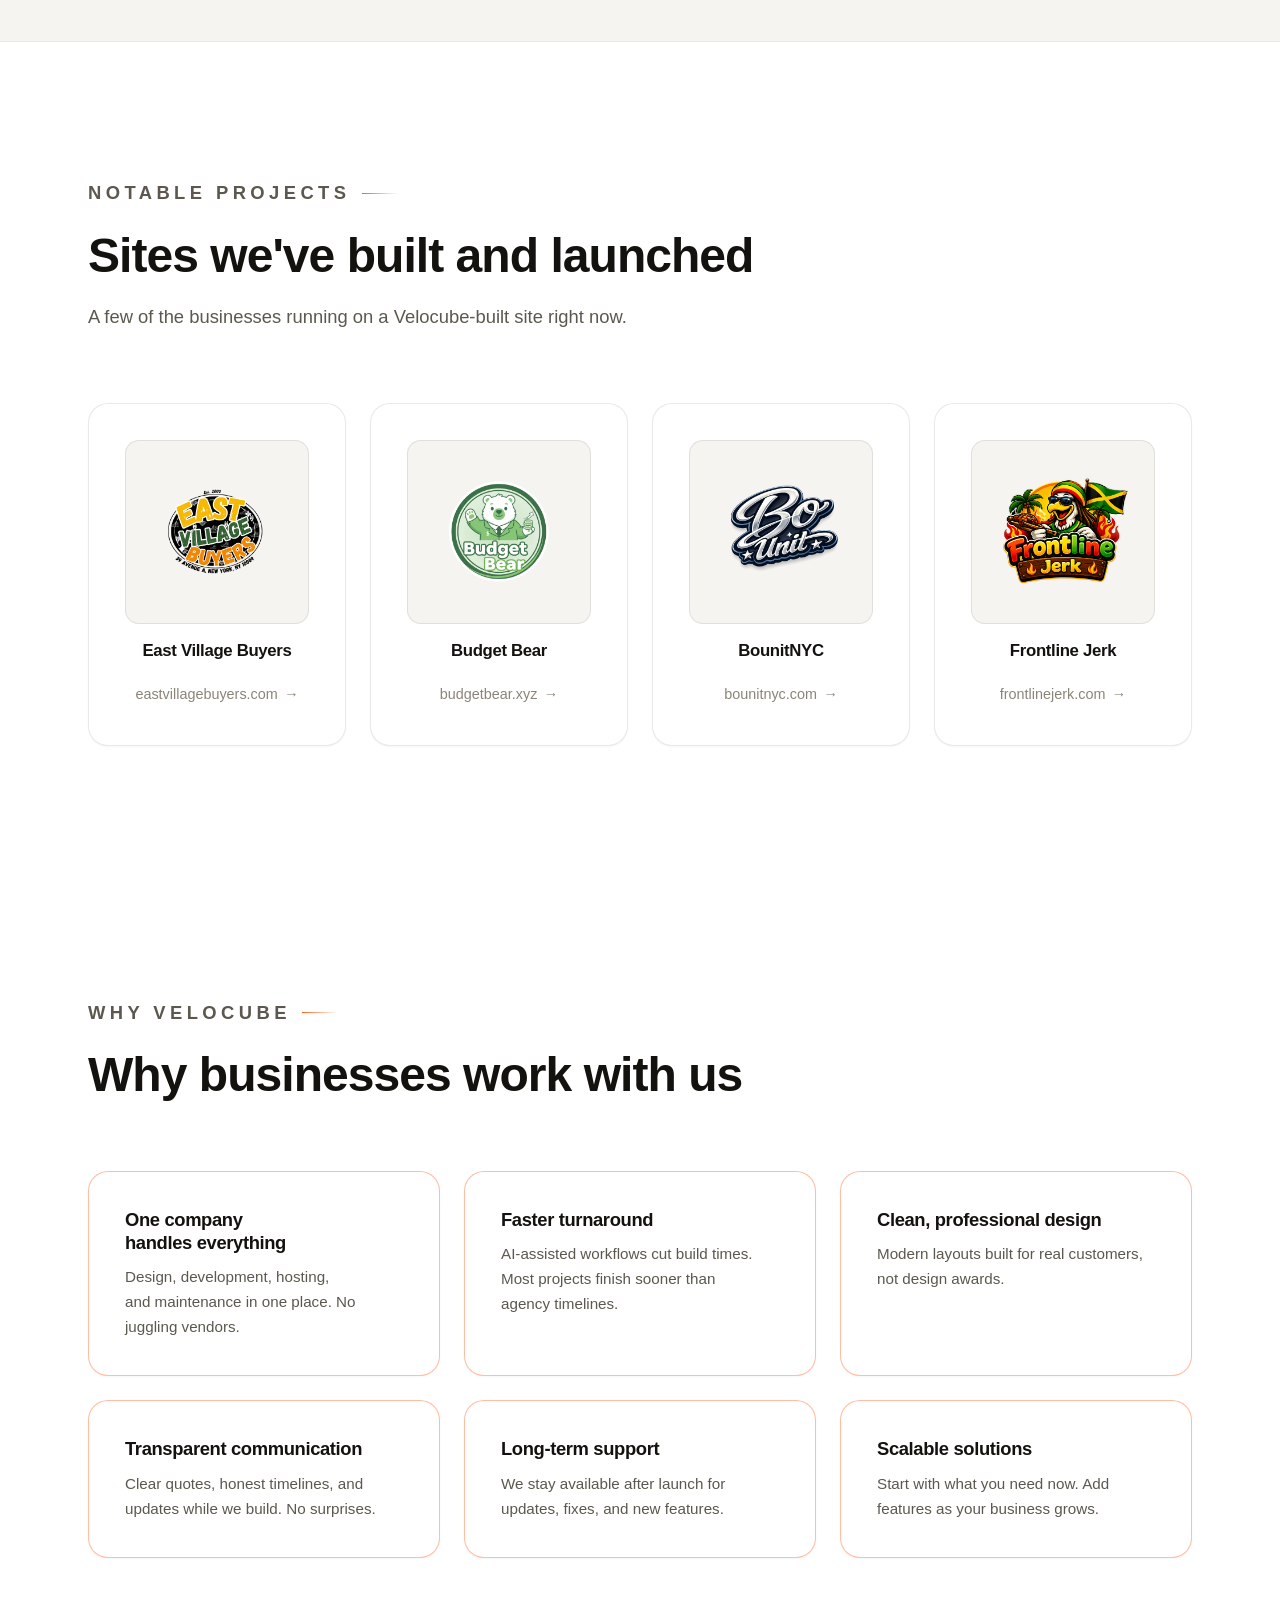
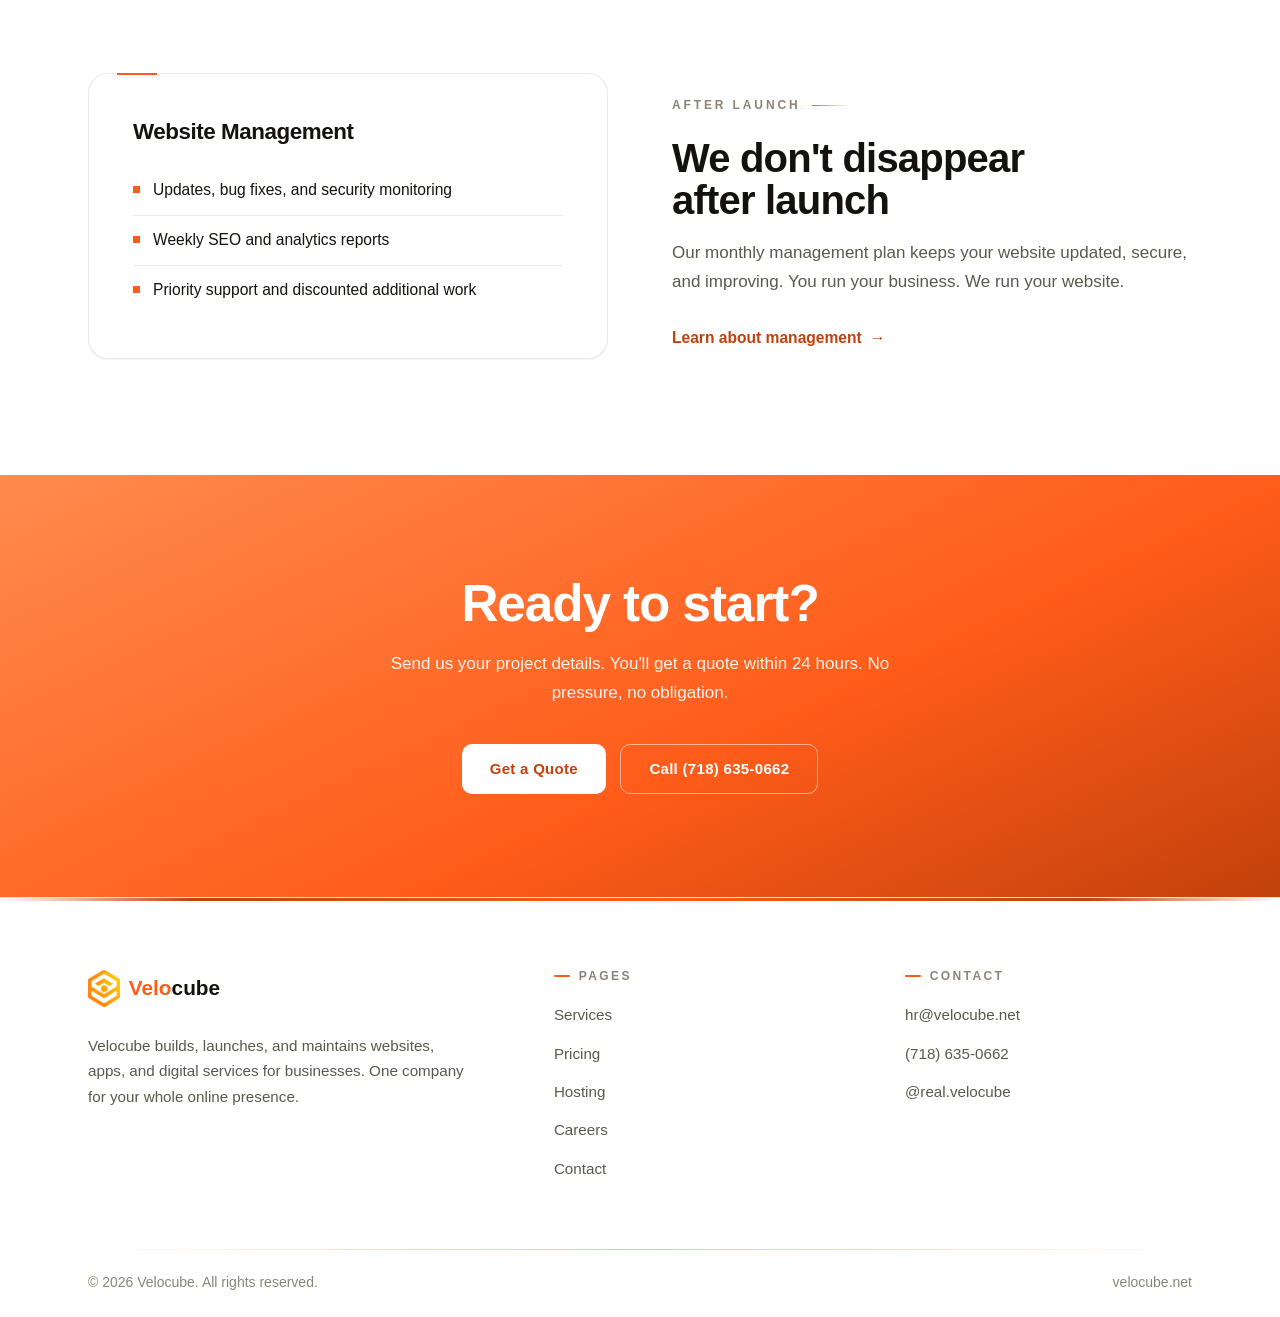
==== commit 4e5005a6: "Add Notable Projects section to homepage Shows four real client sites (East Village Buyers, Budget B" ====
--- a/index.html
+++ b/index.html
@@ -233,6 +233,48 @@
       </div>
     </section>
 
+    <!-- ================= Notable Projects ================= -->
+    <section class="section section-rule">
+      <div class="container">
+        <div class="section-head" data-reveal>
+          <p class="eyebrow">Notable Projects</p>
+          <h2>Sites we've built and launched</h2>
+          <p>A few of the businesses running on a Velocube-built site right now.</p>
+        </div>
+
+        <div class="feature-grid-light cols-4" data-reveal-group>
+          <a class="feature-card-light project-card" href="https://eastvillagebuyers.com" target="_blank" rel="noopener" data-reveal>
+            <span class="project-logo-frame">
+              <img src="assets/notable-projects/east-village-buyers.png" alt="East Village Buyers logo" loading="lazy" width="500" height="500">
+            </span>
+            <h3>East Village Buyers</h3>
+            <span class="card-link">eastvillagebuyers.com</span>
+          </a>
+          <a class="feature-card-light project-card" href="https://budgetbear.xyz" target="_blank" rel="noopener" data-reveal>
+            <span class="project-logo-frame">
+              <img src="assets/notable-projects/budget-bear.png" alt="Budget Bear logo" loading="lazy" width="1024" height="1024">
+            </span>
+            <h3>Budget Bear</h3>
+            <span class="card-link">budgetbear.xyz</span>
+          </a>
+          <a class="feature-card-light project-card" href="https://bounitnyc.com" target="_blank" rel="noopener" data-reveal>
+            <span class="project-logo-frame">
+              <img src="assets/notable-projects/bounit-nyc.png" alt="BounitNYC logo" loading="lazy" width="1024" height="1024">
+            </span>
+            <h3>BounitNYC</h3>
+            <span class="card-link">bounitnyc.com</span>
+          </a>
+          <a class="feature-card-light project-card" href="https://frontlinejerk.com" target="_blank" rel="noopener" data-reveal>
+            <span class="project-logo-frame">
+              <img src="assets/notable-projects/frontline-jerk.png" alt="Frontline Jerk logo" loading="lazy" width="1052" height="842">
+            </span>
+            <h3>Frontline Jerk</h3>
+            <span class="card-link">frontlinejerk.com</span>
+          </a>
+        </div>
+      </div>
+    </section>
+
     <!-- ================= Why choose ================= -->
     <section class="section">
       <div class="container">
--- a/css/site.css
+++ b/css/site.css
@@ -450,16 +450,29 @@
     display: flex;
   }
 
+  /* The header sets backdrop-filter, which makes it the containing block
+     for position:fixed descendants — so `inset: 0` here would size the
+     menu to the 72px header rather than the viewport, clipping most of
+     the links. The header is pinned at the viewport's top-left, so
+     explicit viewport units give us the full-screen overlay we want.
+     dvh follows mobile browsers' collapsing address bar. */
   .nav-menu {
     position: fixed;
-    inset: 0;
+    top: 0;
+    left: 0;
+    width: 100vw;
+    height: 100vh;
+    height: 100dvh;
     z-index: 110;
     flex-direction: column;
-    align-items: flex-start;
+    align-items: stretch;
     justify-content: flex-start;
     gap: 0.25rem;
-    padding: calc(var(--header-h) + 1.5rem) clamp(1.5rem, 6vw, 2.5rem) 2.5rem;
+    padding: calc(var(--header-h) + 1.5rem) clamp(1.5rem, 6vw, 2.5rem)
+      max(2.5rem, env(safe-area-inset-bottom));
     overflow-y: auto;
+    -webkit-overflow-scrolling: touch;
+    overscroll-behavior: contain;
     background: rgba(10, 9, 8, 0.97);
     -webkit-backdrop-filter: blur(18px);
     backdrop-filter: blur(18px);
@@ -2139,6 +2152,49 @@
   transform: translateX(3px);
 }
 
+/* ---- Notable Projects: framed logo tiles ----
+   Real client logos arrive with wildly inconsistent backgrounds and
+   aspect ratios (transparent, white, grey, warm gradient; square vs
+   wide). The frame normalizes all of it into one consistent white tile
+   so the grid reads as a single designed row, not a patchwork. ---- */
+.project-card {
+  text-align: center;
+  color: var(--htext);
+}
+
+.project-card:hover {
+  color: var(--htext);
+}
+
+.project-logo-frame {
+  display: flex;
+  align-items: center;
+  justify-content: center;
+  width: 100%;
+  aspect-ratio: 1;
+  border-radius: 14px;
+  background: var(--hbg-soft);
+  border: 1px solid var(--hborder);
+  padding: 1.1rem;
+  margin-bottom: 1.1rem;
+  overflow: hidden;
+}
+
+.project-logo-frame img {
+  width: 100%;
+  height: 100%;
+  object-fit: contain;
+}
+
+.project-card h3 {
+  font-size: 1.05rem;
+}
+
+.project-card .card-link {
+  color: var(--htext-faint);
+  font-weight: 500;
+}
+
 @media (max-width: 900px) {
   .feature-grid-light,
   .feature-grid-light.cols-4 {
@@ -3167,3 +3223,149 @@
     flex: 1 1 100%;
   }
 }
+
+/* ==========================================================================
+   Mobile optimization
+   Comfortable tap targets, cleaner touch feedback, and safeguards against
+   long unbroken strings (emails, URLs) forcing horizontal scroll.
+   ========================================================================== */
+
+/* Remove the default blue-grey flash on tap; :active states below give
+   clearer, on-brand feedback instead. */
+a,
+button,
+.btn,
+summary,
+[role="tab"] {
+  -webkit-tap-highlight-color: transparent;
+}
+
+/* Long emails and URLs must never push the layout sideways on a 320px screen. */
+body {
+  overflow-wrap: break-word;
+}
+
+@media (max-width: 900px) {
+  /* ---- Tap targets ----
+     WCAG 2.5.5 asks for 44x44. Standalone navigation and CTA links were
+     sitting at 22-30px, which is a real miss on a phone. Inline links
+     inside prose keep their natural size (they're exempt, and inflating
+     them would wreck line spacing). */
+  .footer-col a,
+  .contact-list a,
+  .footer-bottom a {
+    min-height: 44px;
+  }
+
+  .footer-col li {
+    margin-bottom: 0.15rem;
+  }
+
+  .arrow-link,
+  .card-link,
+  .text-link,
+  .brand {
+    min-height: 44px;
+    padding-block: 0.35rem;
+  }
+
+  /* Phone numbers sitting inline in a sentence are one of the most-tapped
+     things on a phone. Padding grows the hit area without disturbing the
+     surrounding line box the way a min-height would. */
+  a[href^="tel:"],
+  a[href^="mailto:"] {
+    padding: 0.5rem 0.15rem;
+    margin: -0.5rem -0.15rem;
+  }
+
+  /* Buttons: full-width stacking reads better than orphaned half-width
+     buttons, and guarantees a generous target. */
+  .btn {
+    min-height: 3rem;
+  }
+
+  .hero-ctas .btn,
+  .cta-band .btn {
+    flex: 1 1 100%;
+  }
+
+  /* ---- Touch feedback ----
+     Phones have no hover, so hover-only affordances never fire. Give a
+     visible pressed state instead. */
+  .btn:active {
+    transform: scale(0.985);
+  }
+
+  .bracket-card:active,
+  .feature-card-light:active,
+  .svc-mini:active,
+  .price-card:active,
+  .plan-card:active {
+    transform: translateY(-1px) scale(0.995);
+  }
+
+  /* Card hover lifts are meaningless on touch and can leave a card stuck
+     in a raised state after a tap. */
+  .feature-card-light:hover,
+  .svc-mini:hover,
+  .price-card:hover,
+  .plan-card:hover,
+  .bracket-card:hover {
+    transform: none;
+  }
+
+  /* ---- Readability ---- */
+  .section-head p,
+  .view-sub,
+  .lede {
+    text-wrap: pretty;
+  }
+
+  /* Tables that can't shrink get their own scroll container rather than
+     dragging the whole page sideways. */
+  .rate-list,
+  .data-table {
+    overflow-x: auto;
+    -webkit-overflow-scrolling: touch;
+  }
+}
+
+@media (max-width: 600px) {
+  /* Tighter gutters buy back meaningful width on small phones. */
+  :root {
+    --gutter: 1.15rem;
+  }
+
+  /* Stop oversized display type from overflowing at 320px. */
+  h1 {
+    font-size: clamp(2.1rem, 9vw, 3rem);
+  }
+
+  h2 {
+    font-size: clamp(1.65rem, 6.5vw, 2.2rem);
+  }
+
+  /* Respect notched devices so the footer isn't under the home indicator. */
+  .site-footer {
+    padding-bottom: env(safe-area-inset-bottom);
+  }
+
+  /* Filter tab rows scroll horizontally instead of wrapping into a
+     cramped multi-line block. */
+  .svc-filter {
+    flex-wrap: nowrap;
+    overflow-x: auto;
+    -webkit-overflow-scrolling: touch;
+    scrollbar-width: none;
+    justify-content: flex-start;
+  }
+
+  .svc-filter::-webkit-scrollbar {
+    display: none;
+  }
+
+  .filter-tab {
+    white-space: nowrap;
+    flex: none;
+  }
+}
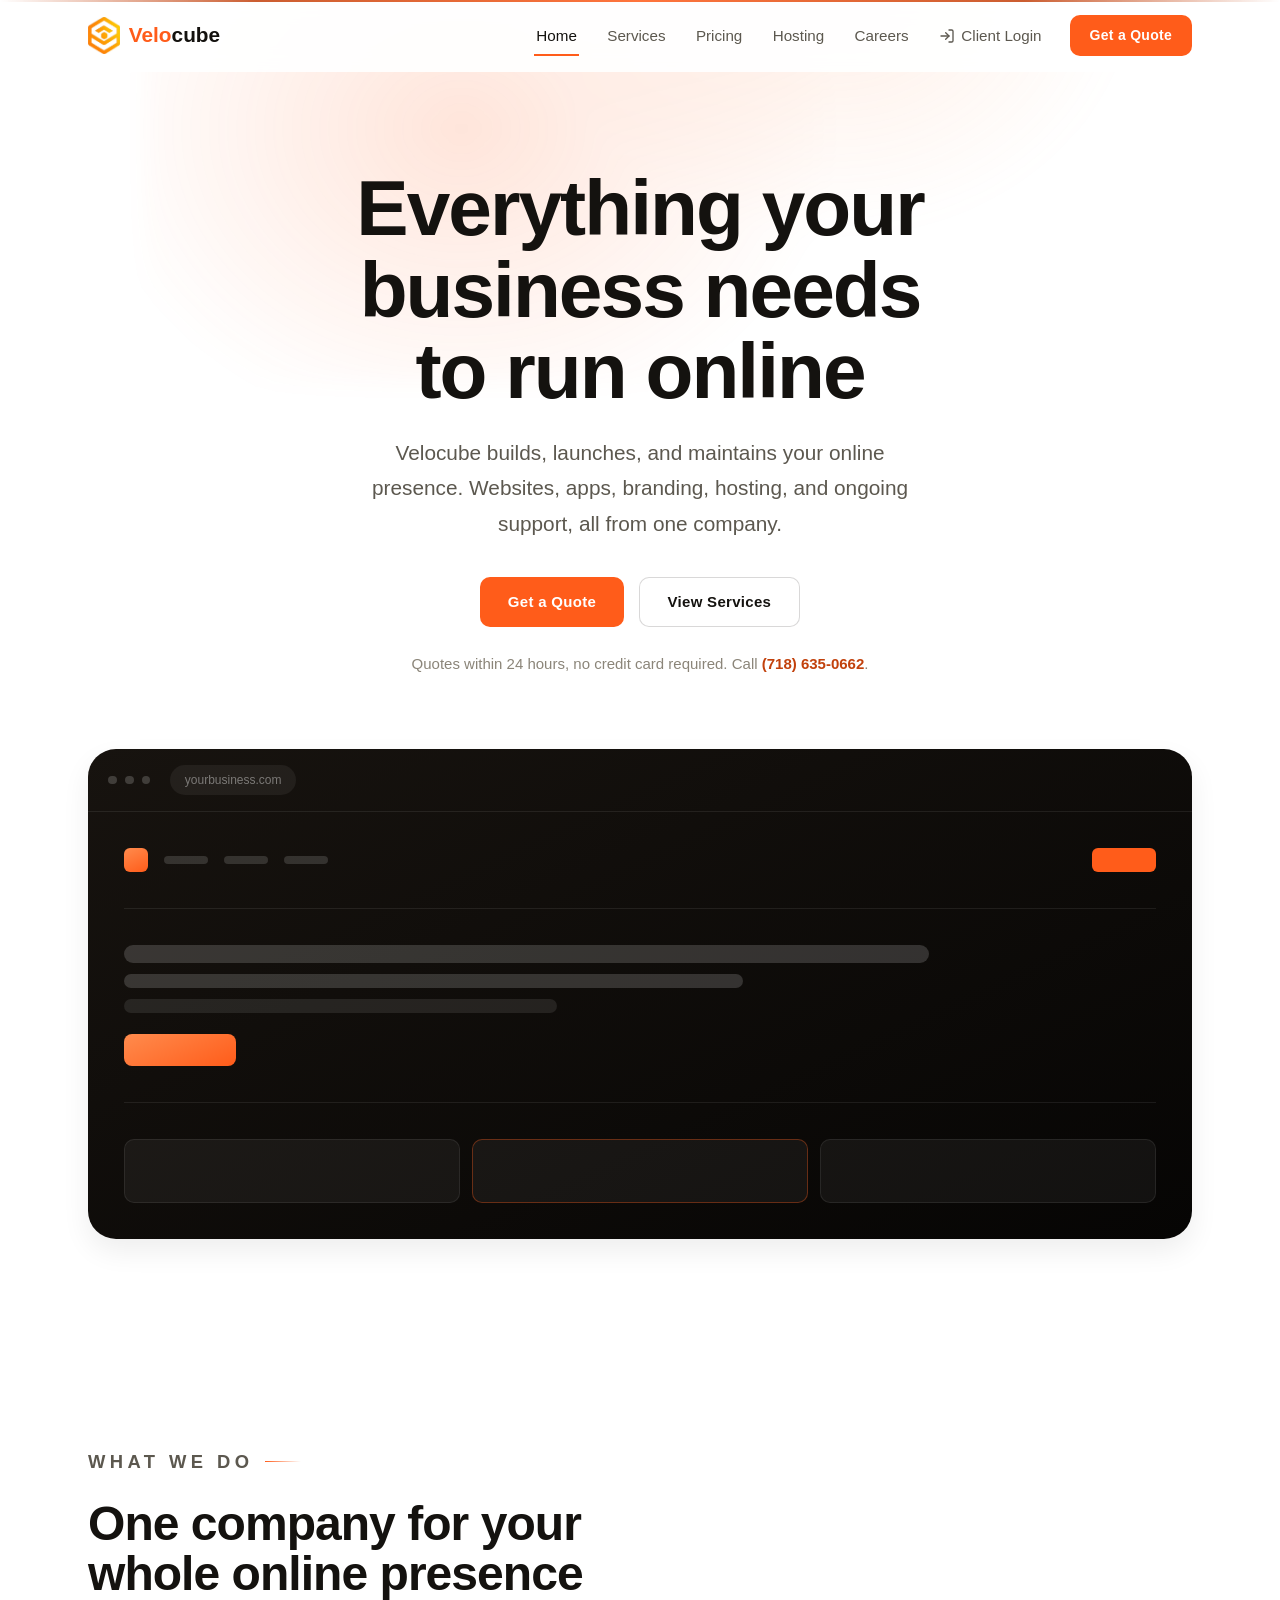
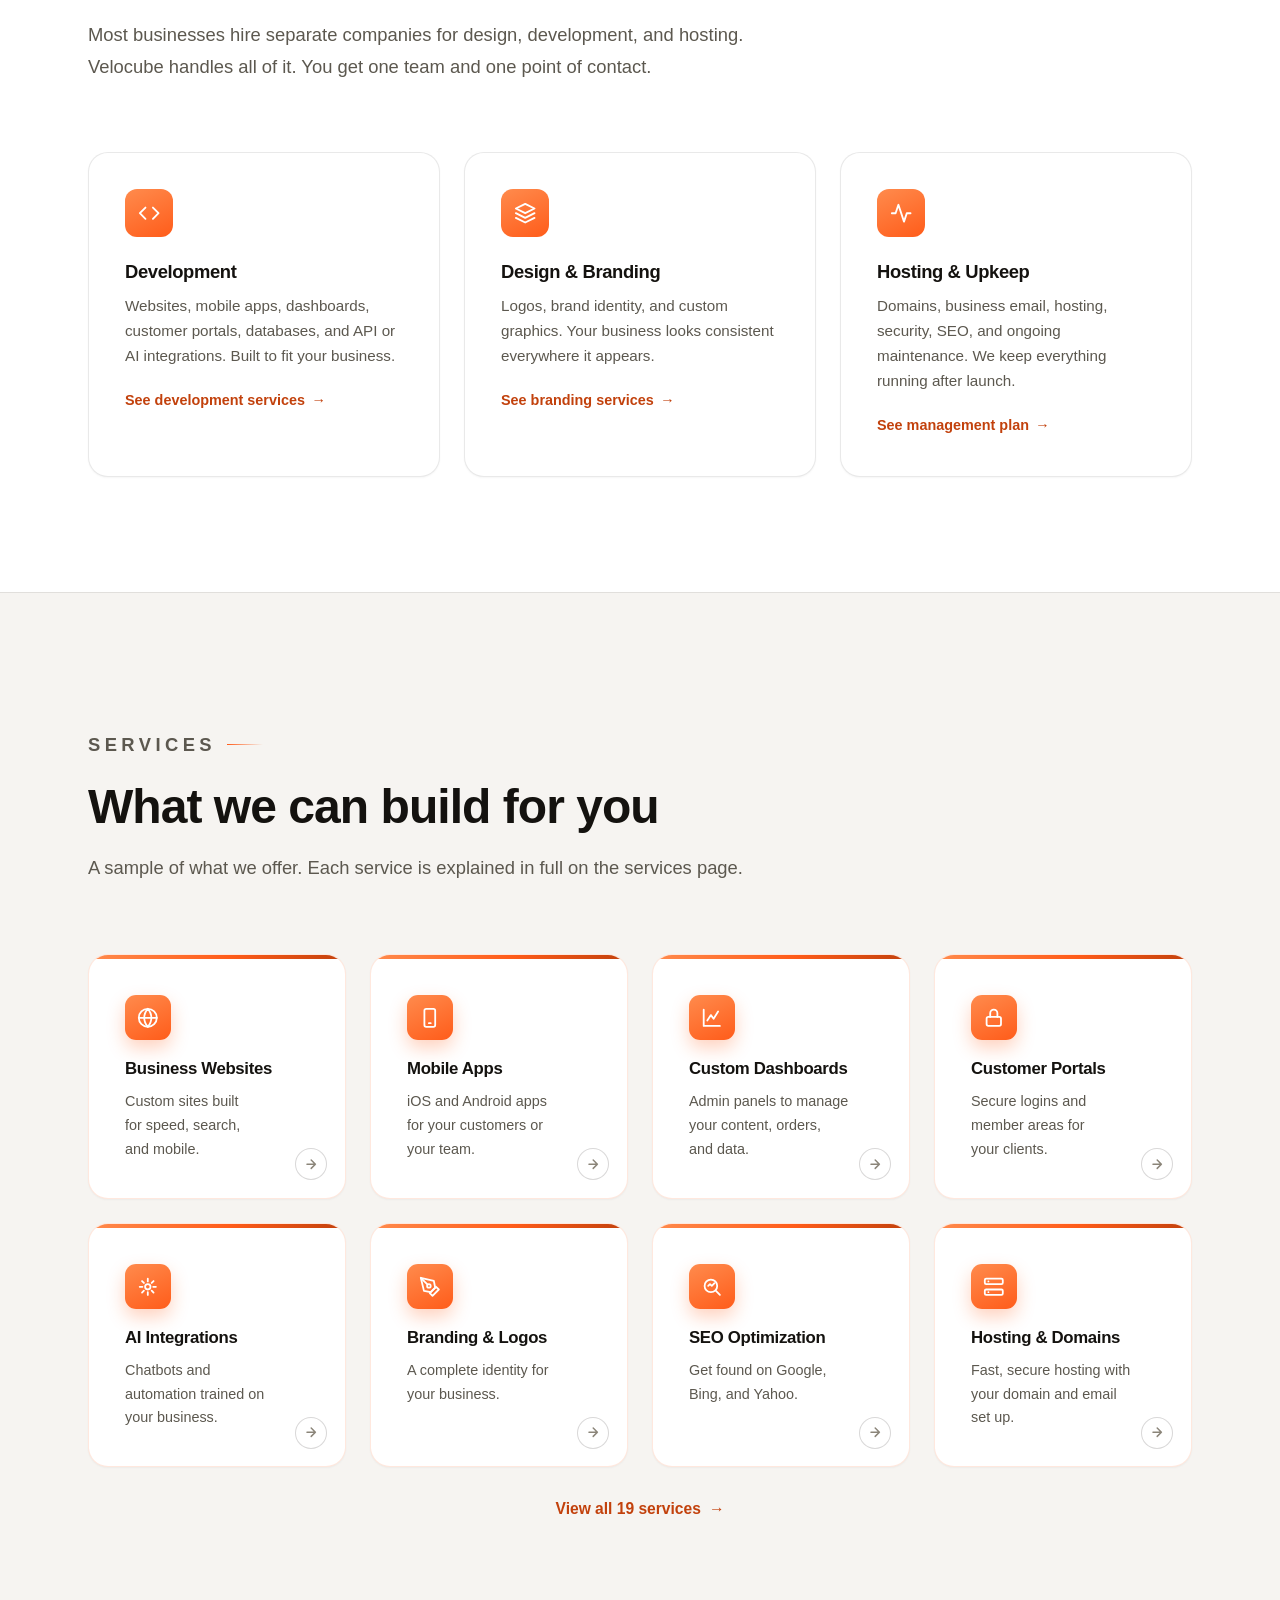
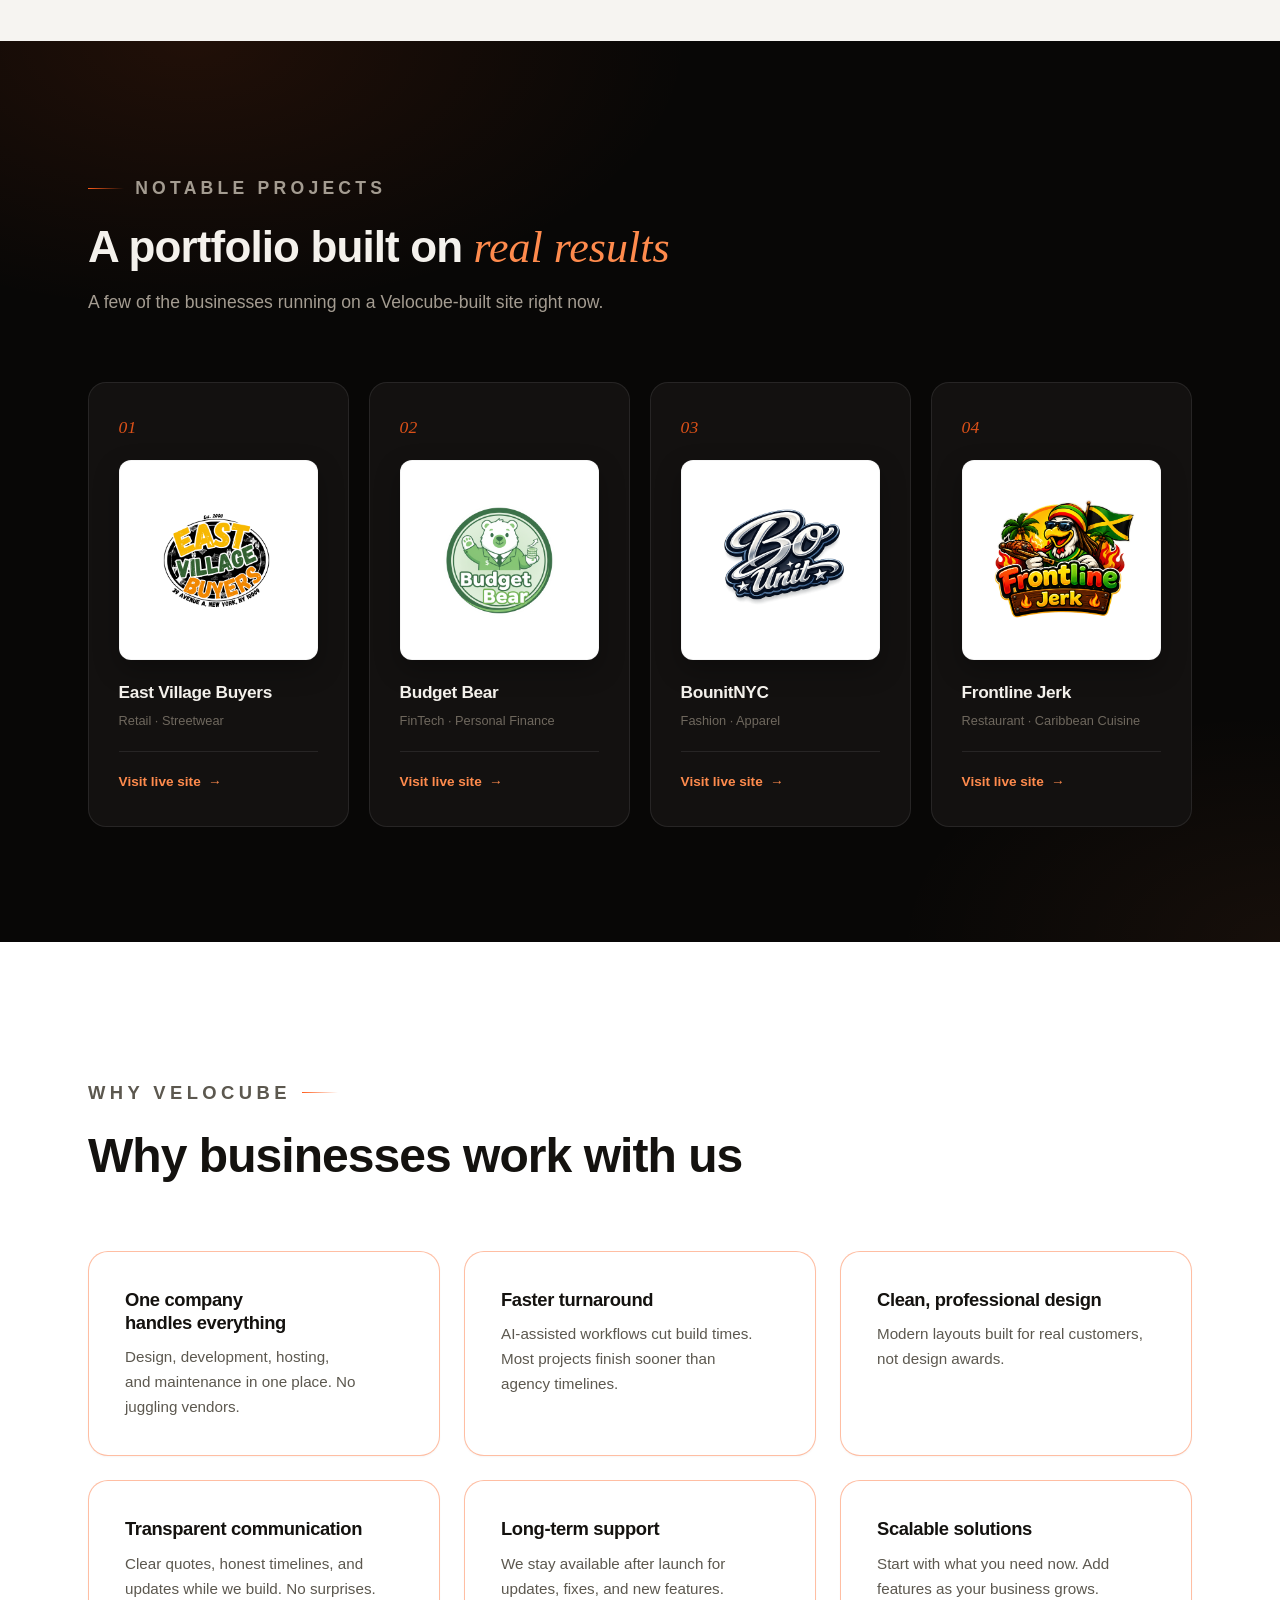
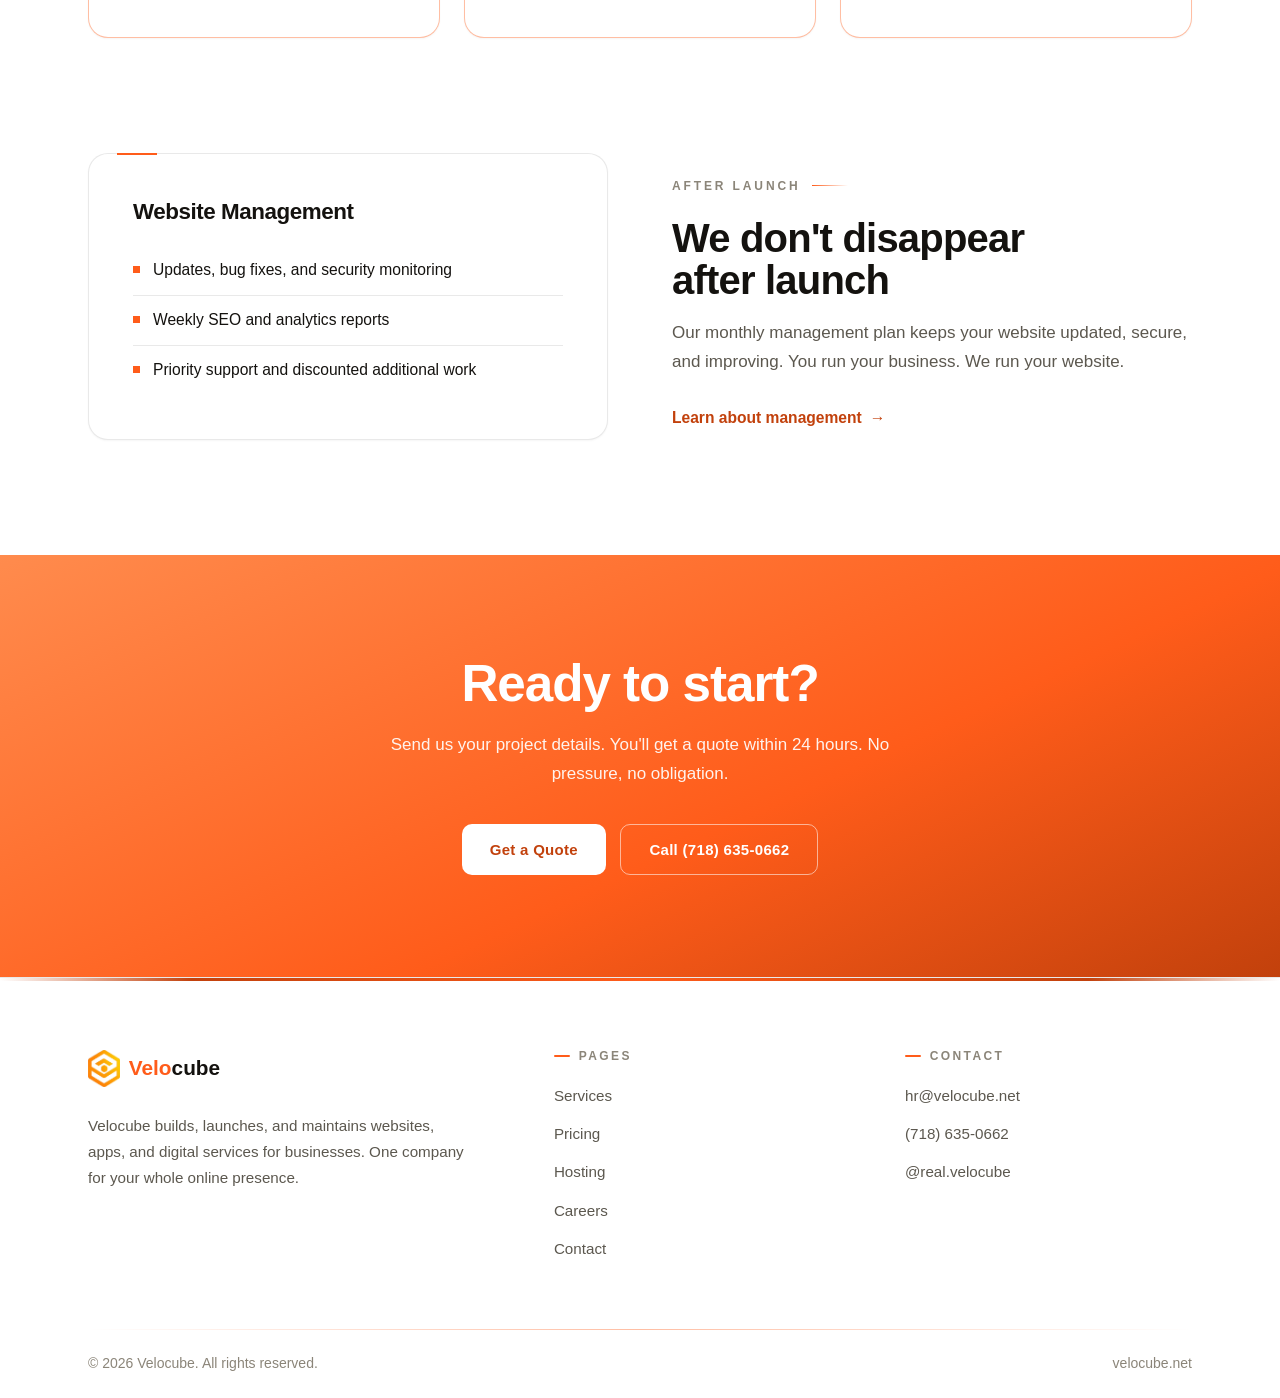
==== commit 658bcae8: "Redesign Notable Projects as a premium dark case-study band Replaces the light logo grid with a self" ====
--- a/index.html
+++ b/index.html
@@ -234,42 +234,43 @@
     </section>
 
     <!-- ================= Notable Projects ================= -->
-    <section class="section section-rule">
-      <div class="container">
-        <div class="section-head" data-reveal>
-          <p class="eyebrow">Notable Projects</p>
-          <h2>Sites we've built and launched</h2>
+    <section class="notable-band">
+      <div class="notable-glow" aria-hidden="true"></div>
+      <div class="container">
+        <div class="notable-head" data-reveal>
+          <p class="notable-eyebrow">Notable Projects</p>
+          <h2>A portfolio built on <span class="serif-accent">real&nbsp;results</span></h2>
           <p>A few of the businesses running on a Velocube-built site right now.</p>
         </div>
 
-        <div class="feature-grid-light cols-4" data-reveal-group>
-          <a class="feature-card-light project-card" href="https://eastvillagebuyers.com" target="_blank" rel="noopener" data-reveal>
-            <span class="project-logo-frame">
-              <img src="assets/notable-projects/east-village-buyers.png" alt="East Village Buyers logo" loading="lazy" width="500" height="500">
-            </span>
+        <div class="notable-grid" data-reveal-group>
+          <a class="notable-card" href="https://eastvillagebuyers.com" target="_blank" rel="noopener" data-reveal>
+            <span class="notable-index">01</span>
+            <span class="notable-logo"><img src="assets/notable-projects/east-village-buyers.png" alt="East Village Buyers logo" loading="lazy" width="500" height="500"></span>
             <h3>East Village Buyers</h3>
-            <span class="card-link">eastvillagebuyers.com</span>
-          </a>
-          <a class="feature-card-light project-card" href="https://budgetbear.xyz" target="_blank" rel="noopener" data-reveal>
-            <span class="project-logo-frame">
-              <img src="assets/notable-projects/budget-bear.png" alt="Budget Bear logo" loading="lazy" width="1024" height="1024">
-            </span>
+            <p class="notable-tag">Retail &middot; Streetwear</p>
+            <span class="notable-link">Visit live site</span>
+          </a>
+          <a class="notable-card" href="https://budgetbear.xyz" target="_blank" rel="noopener" data-reveal>
+            <span class="notable-index">02</span>
+            <span class="notable-logo"><img src="assets/notable-projects/budget-bear.png" alt="Budget Bear logo" loading="lazy" width="1024" height="1024"></span>
             <h3>Budget Bear</h3>
-            <span class="card-link">budgetbear.xyz</span>
-          </a>
-          <a class="feature-card-light project-card" href="https://bounitnyc.com" target="_blank" rel="noopener" data-reveal>
-            <span class="project-logo-frame">
-              <img src="assets/notable-projects/bounit-nyc.png" alt="BounitNYC logo" loading="lazy" width="1024" height="1024">
-            </span>
+            <p class="notable-tag">FinTech &middot; Personal Finance</p>
+            <span class="notable-link">Visit live site</span>
+          </a>
+          <a class="notable-card" href="https://bounitnyc.com" target="_blank" rel="noopener" data-reveal>
+            <span class="notable-index">03</span>
+            <span class="notable-logo"><img src="assets/notable-projects/bounit-nyc.png" alt="BounitNYC logo" loading="lazy" width="1024" height="1024"></span>
             <h3>BounitNYC</h3>
-            <span class="card-link">bounitnyc.com</span>
-          </a>
-          <a class="feature-card-light project-card" href="https://frontlinejerk.com" target="_blank" rel="noopener" data-reveal>
-            <span class="project-logo-frame">
-              <img src="assets/notable-projects/frontline-jerk.png" alt="Frontline Jerk logo" loading="lazy" width="1052" height="842">
-            </span>
+            <p class="notable-tag">Fashion &middot; Apparel</p>
+            <span class="notable-link">Visit live site</span>
+          </a>
+          <a class="notable-card" href="https://frontlinejerk.com" target="_blank" rel="noopener" data-reveal>
+            <span class="notable-index">04</span>
+            <span class="notable-logo"><img src="assets/notable-projects/frontline-jerk.png" alt="Frontline Jerk logo" loading="lazy" width="1052" height="842"></span>
             <h3>Frontline Jerk</h3>
-            <span class="card-link">frontlinejerk.com</span>
+            <p class="notable-tag">Restaurant &middot; Caribbean Cuisine</p>
+            <span class="notable-link">Visit live site</span>
           </a>
         </div>
       </div>
--- a/css/site.css
+++ b/css/site.css
@@ -2152,47 +2152,218 @@
   transform: translateX(3px);
 }
 
-/* ---- Notable Projects: framed logo tiles ----
-   Real client logos arrive with wildly inconsistent backgrounds and
-   aspect ratios (transparent, white, grey, warm gradient; square vs
-   wide). The frame normalizes all of it into one consistent white tile
-   so the grid reads as a single designed row, not a patchwork. ---- */
-.project-card {
-  text-align: center;
-  color: var(--htext);
-}
-
-.project-card:hover {
-  color: var(--htext);
-}
-
-.project-logo-frame {
+/* ==========================================================================
+   Notable Projects — dark case-study band
+   Deliberately breaks from the light theme surrounding it: a premium,
+   near-black portfolio strip (agency-brochure territory) so the proof
+   points read as a designed showcase, not another light card grid.
+   Self-contained tokens because body.home-theme remaps --bg/--surface/etc
+   to the light palette; this section needs the original dark values
+   regardless of theme context. ========================================== */
+.notable-band {
+  --np-bg: #080706;
+  --np-surface: #131110;
+  --np-surface-2: #1a1613;
+  --np-border: rgba(244, 241, 236, 0.09);
+  --np-border-strong: rgba(244, 241, 236, 0.18);
+  --np-text: #f4f1ec;
+  --np-text-dim: #a49c91;
+  --np-text-faint: #6f685e;
+
+  position: relative;
+  background: var(--np-bg);
+  padding-block: var(--section-pad);
+  overflow: hidden;
+}
+
+.notable-glow {
+  position: absolute;
+  inset: 0;
+  pointer-events: none;
+  background:
+    radial-gradient(48rem 26rem at 15% 0%, rgba(255, 92, 26, 0.1), transparent 65%),
+    radial-gradient(40rem 24rem at 100% 100%, rgba(255, 139, 77, 0.06), transparent 60%);
+}
+
+.notable-band .container {
+  position: relative;
+}
+
+.notable-head {
+  max-width: 40rem;
+  margin-bottom: clamp(2.75rem, 5.5vw, 4rem);
+}
+
+.notable-eyebrow {
+  display: inline-flex;
+  align-items: center;
+  gap: 0.7rem;
+  font-family: var(--font-display);
+  font-size: 0.75rem;
+  font-weight: 600;
+  letter-spacing: 0.24em;
+  text-transform: uppercase;
+  color: var(--np-text-dim);
+  margin-bottom: 1.25rem;
+}
+
+.notable-eyebrow::before {
+  content: "";
+  width: 2.25rem;
+  height: 1px;
+  background: linear-gradient(90deg, var(--orange), transparent);
+}
+
+.notable-band .notable-head h2 {
+  color: var(--np-text);
+  font-size: clamp(1.9rem, 4vw, 2.75rem);
+}
+
+.notable-head h2 .serif-accent {
+  color: var(--orange-bright);
+}
+
+.notable-head > p {
+  color: var(--np-text-dim);
+  margin-top: 1.1rem;
+  font-size: clamp(1.02rem, 1.5vw, 1.1rem);
+}
+
+.notable-grid {
+  display: grid;
+  grid-template-columns: repeat(4, minmax(0, 1fr));
+  gap: 1.25rem;
+}
+
+.notable-card {
+  position: relative;
+  display: block;
+  background: var(--np-surface);
+  border: 1px solid var(--np-border);
+  border-radius: var(--radius-lg);
+  padding: clamp(1.5rem, 2.5vw, 1.85rem);
+  color: var(--np-text);
+  transition: border-color 0.3s, background 0.3s, transform 0.35s var(--ease), box-shadow 0.35s;
+}
+
+.notable-card:hover {
+  color: var(--np-text);
+  border-color: var(--np-border-strong);
+  background: var(--np-surface-2);
+  transform: translateY(-4px);
+  box-shadow: 0 20px 44px rgba(0, 0, 0, 0.35);
+}
+
+.notable-card::before,
+.notable-card::after {
+  content: "";
+  position: absolute;
+  width: 0.9rem;
+  height: 0.9rem;
+  opacity: 0;
+  transition: opacity 0.3s, transform 0.3s var(--ease);
+}
+
+.notable-card::before {
+  top: -1px;
+  left: -1px;
+  border-top: 1.5px solid var(--orange);
+  border-left: 1.5px solid var(--orange);
+  transform: translate(4px, 4px);
+}
+
+.notable-card::after {
+  bottom: -1px;
+  right: -1px;
+  border-bottom: 1.5px solid var(--orange);
+  border-right: 1.5px solid var(--orange);
+  transform: translate(-4px, -4px);
+}
+
+.notable-card:hover::before,
+.notable-card:hover::after {
+  opacity: 1;
+  transform: translate(0, 0);
+}
+
+.notable-index {
+  display: block;
+  font-family: var(--font-serif);
+  font-style: italic;
+  font-weight: 400;
+  font-size: 1.1rem;
+  color: var(--orange);
+  opacity: 0.85;
+  margin-bottom: 1.1rem;
+}
+
+.notable-logo {
   display: flex;
   align-items: center;
   justify-content: center;
   width: 100%;
   aspect-ratio: 1;
-  border-radius: 14px;
-  background: var(--hbg-soft);
-  border: 1px solid var(--hborder);
+  border-radius: 12px;
+  background: #fff;
+  border: 1px solid rgba(0, 0, 0, 0.04);
   padding: 1.1rem;
-  margin-bottom: 1.1rem;
+  margin-bottom: 1.35rem;
   overflow: hidden;
-}
-
-.project-logo-frame img {
+  box-shadow: 0 10px 26px rgba(0, 0, 0, 0.28);
+}
+
+.notable-logo img {
   width: 100%;
   height: 100%;
   object-fit: contain;
 }
 
-.project-card h3 {
-  font-size: 1.05rem;
-}
-
-.project-card .card-link {
-  color: var(--htext-faint);
-  font-weight: 500;
+.notable-card h3 {
+  font-family: var(--font-display);
+  font-weight: 600;
+  font-size: 1.08rem;
+  color: var(--np-text);
+}
+
+.notable-tag {
+  font-size: 0.8rem;
+  color: var(--np-text-faint);
+  margin-top: 0.4rem;
+}
+
+.notable-link {
+  display: inline-flex;
+  align-items: center;
+  gap: 0.45rem;
+  font-family: var(--font-display);
+  font-weight: 600;
+  font-size: 0.85rem;
+  color: var(--orange-bright);
+  margin-top: 1.25rem;
+  padding-top: 1.1rem;
+  border-top: 1px solid var(--np-border);
+  width: 100%;
+}
+
+.notable-link::after {
+  content: "→";
+  transition: transform 0.25s var(--ease);
+}
+
+.notable-card:hover .notable-link::after {
+  transform: translateX(4px);
+}
+
+@media (max-width: 900px) {
+  .notable-grid {
+    grid-template-columns: repeat(2, minmax(0, 1fr));
+  }
+}
+
+@media (max-width: 560px) {
+  .notable-grid {
+    grid-template-columns: 1fr;
+  }
 }
 
 @media (max-width: 900px) {
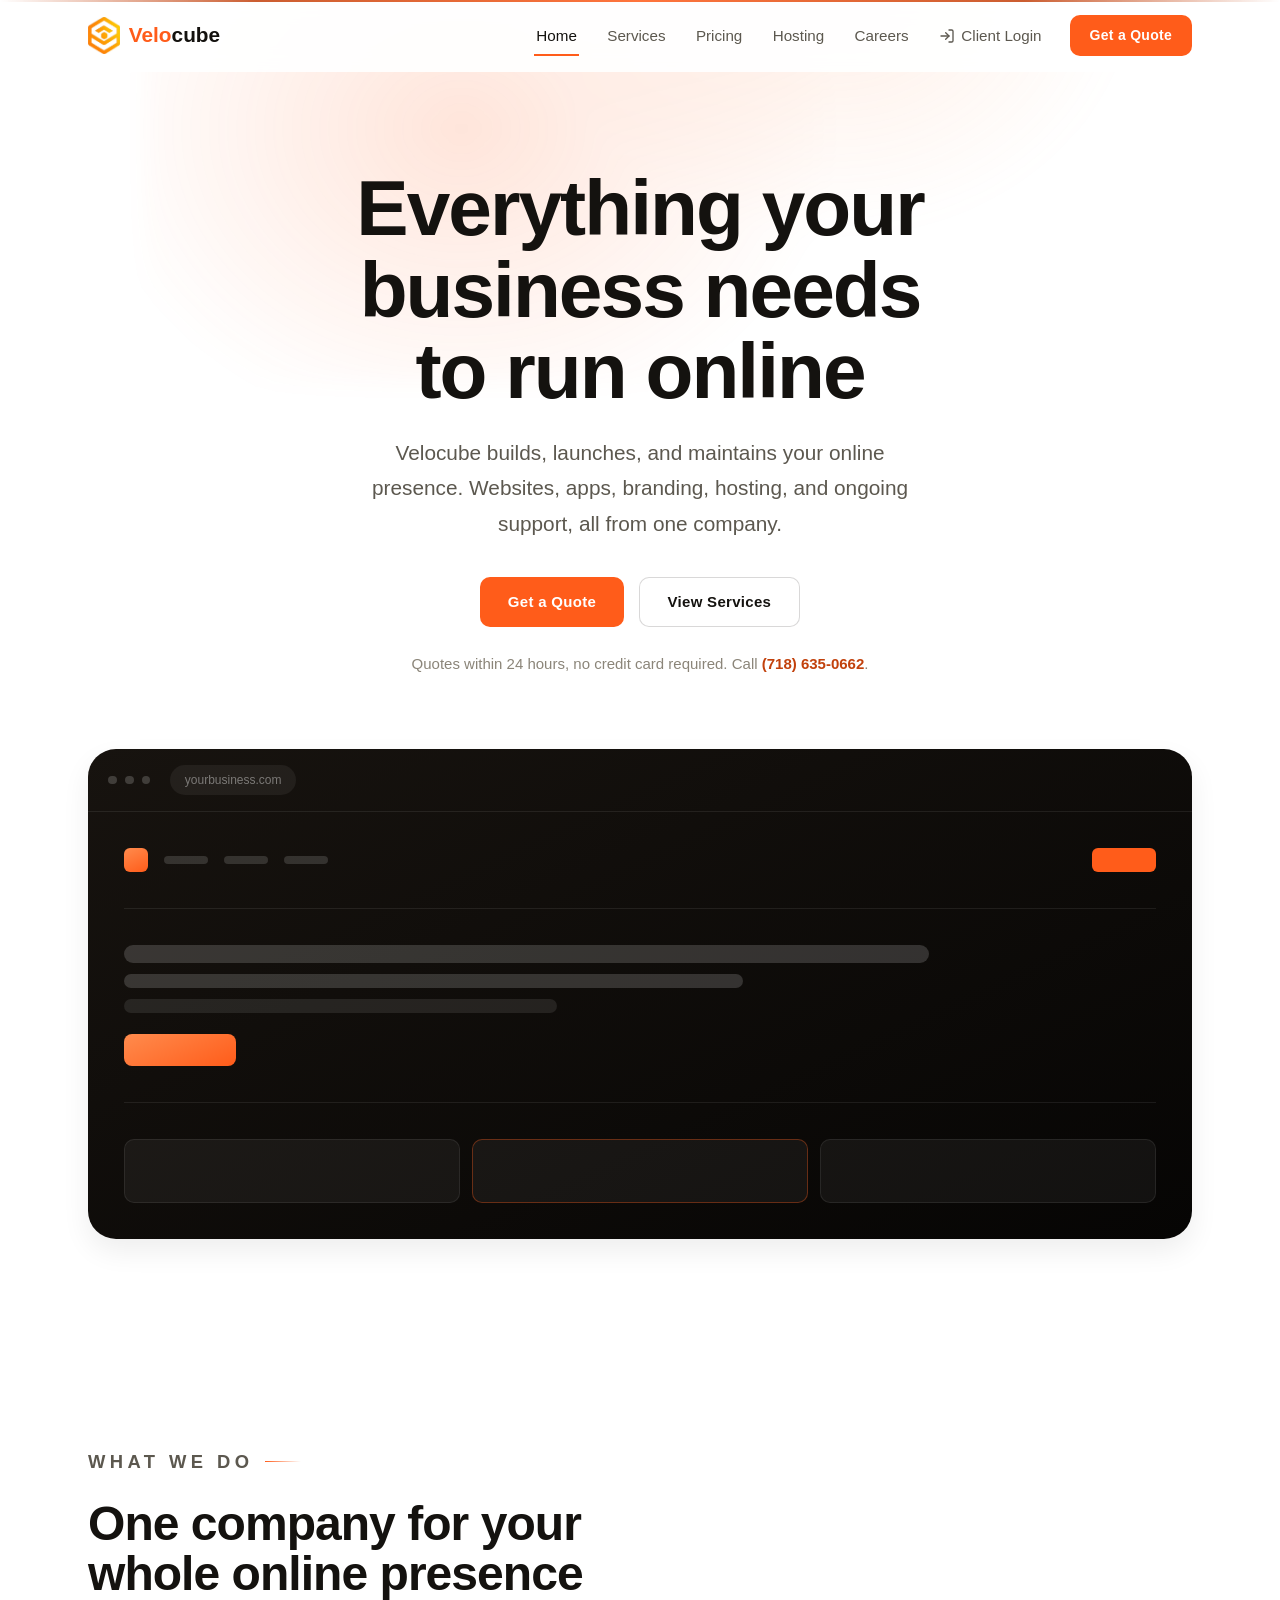
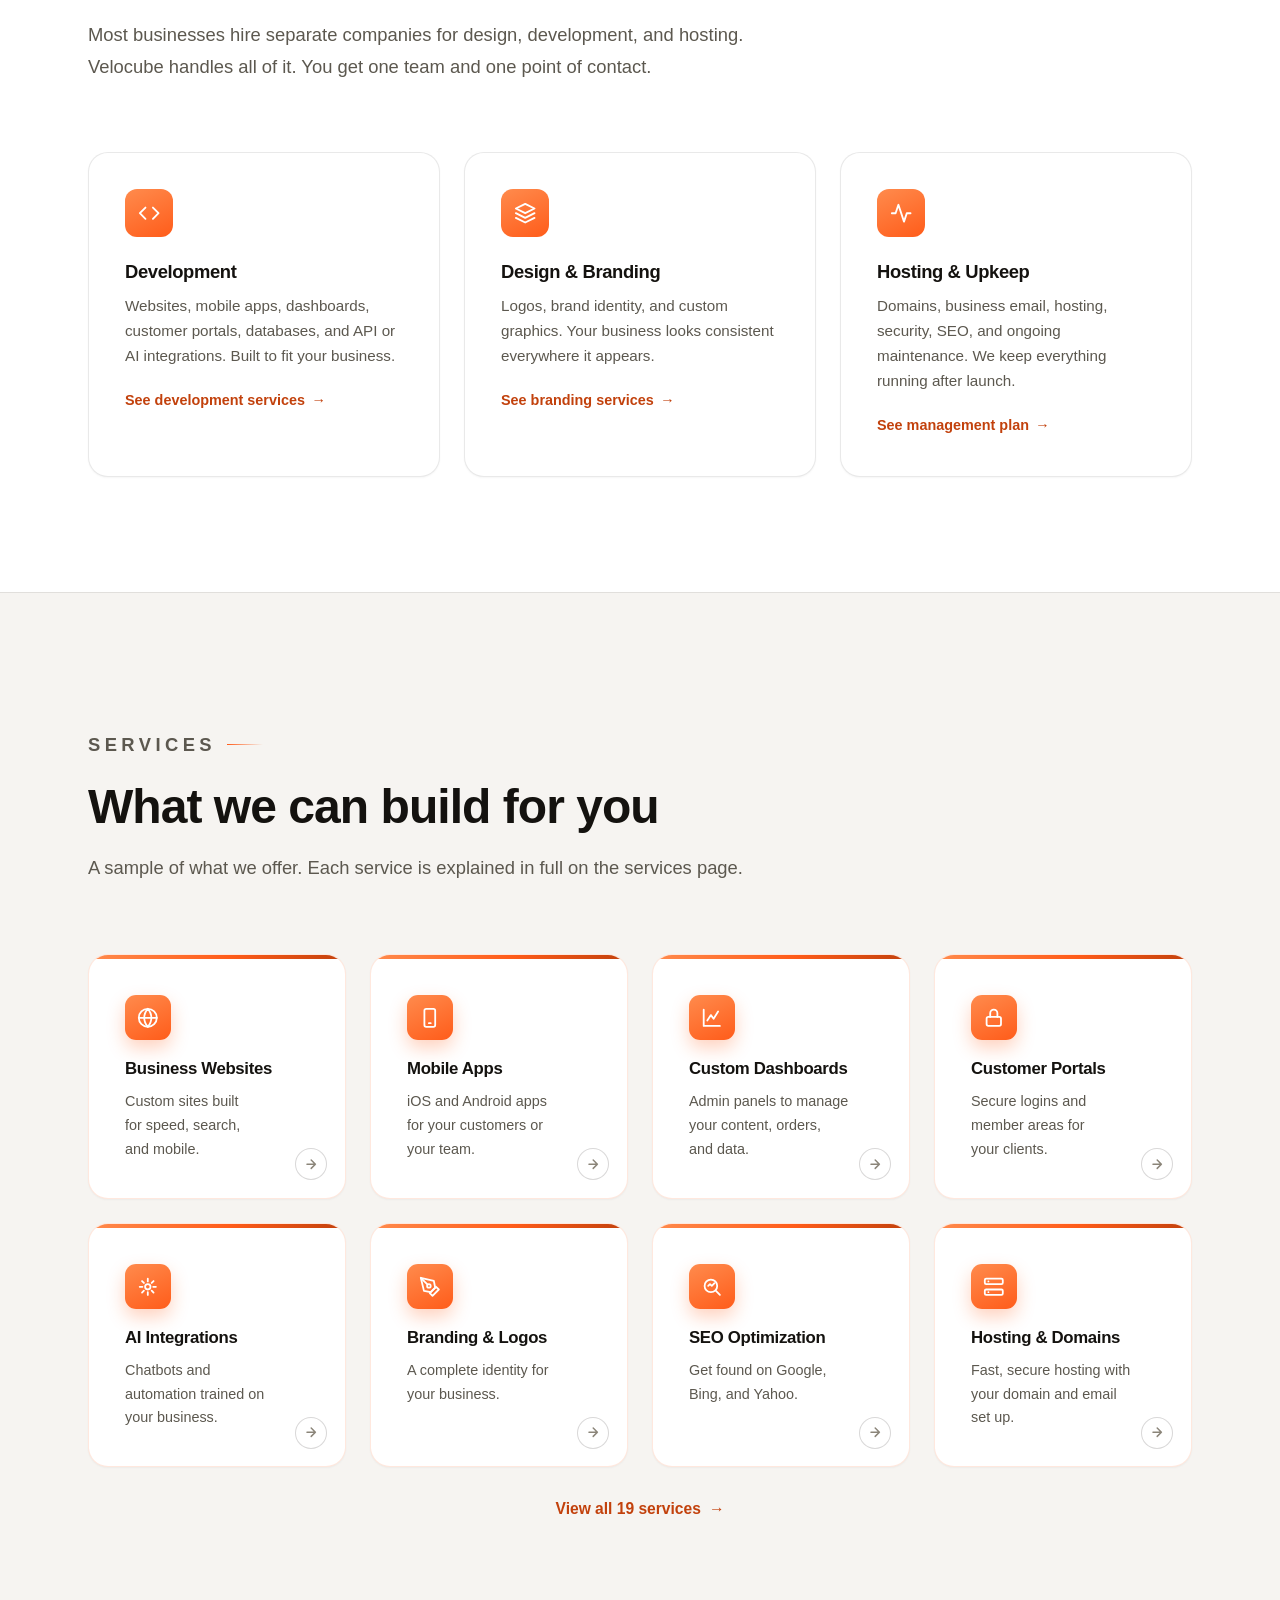
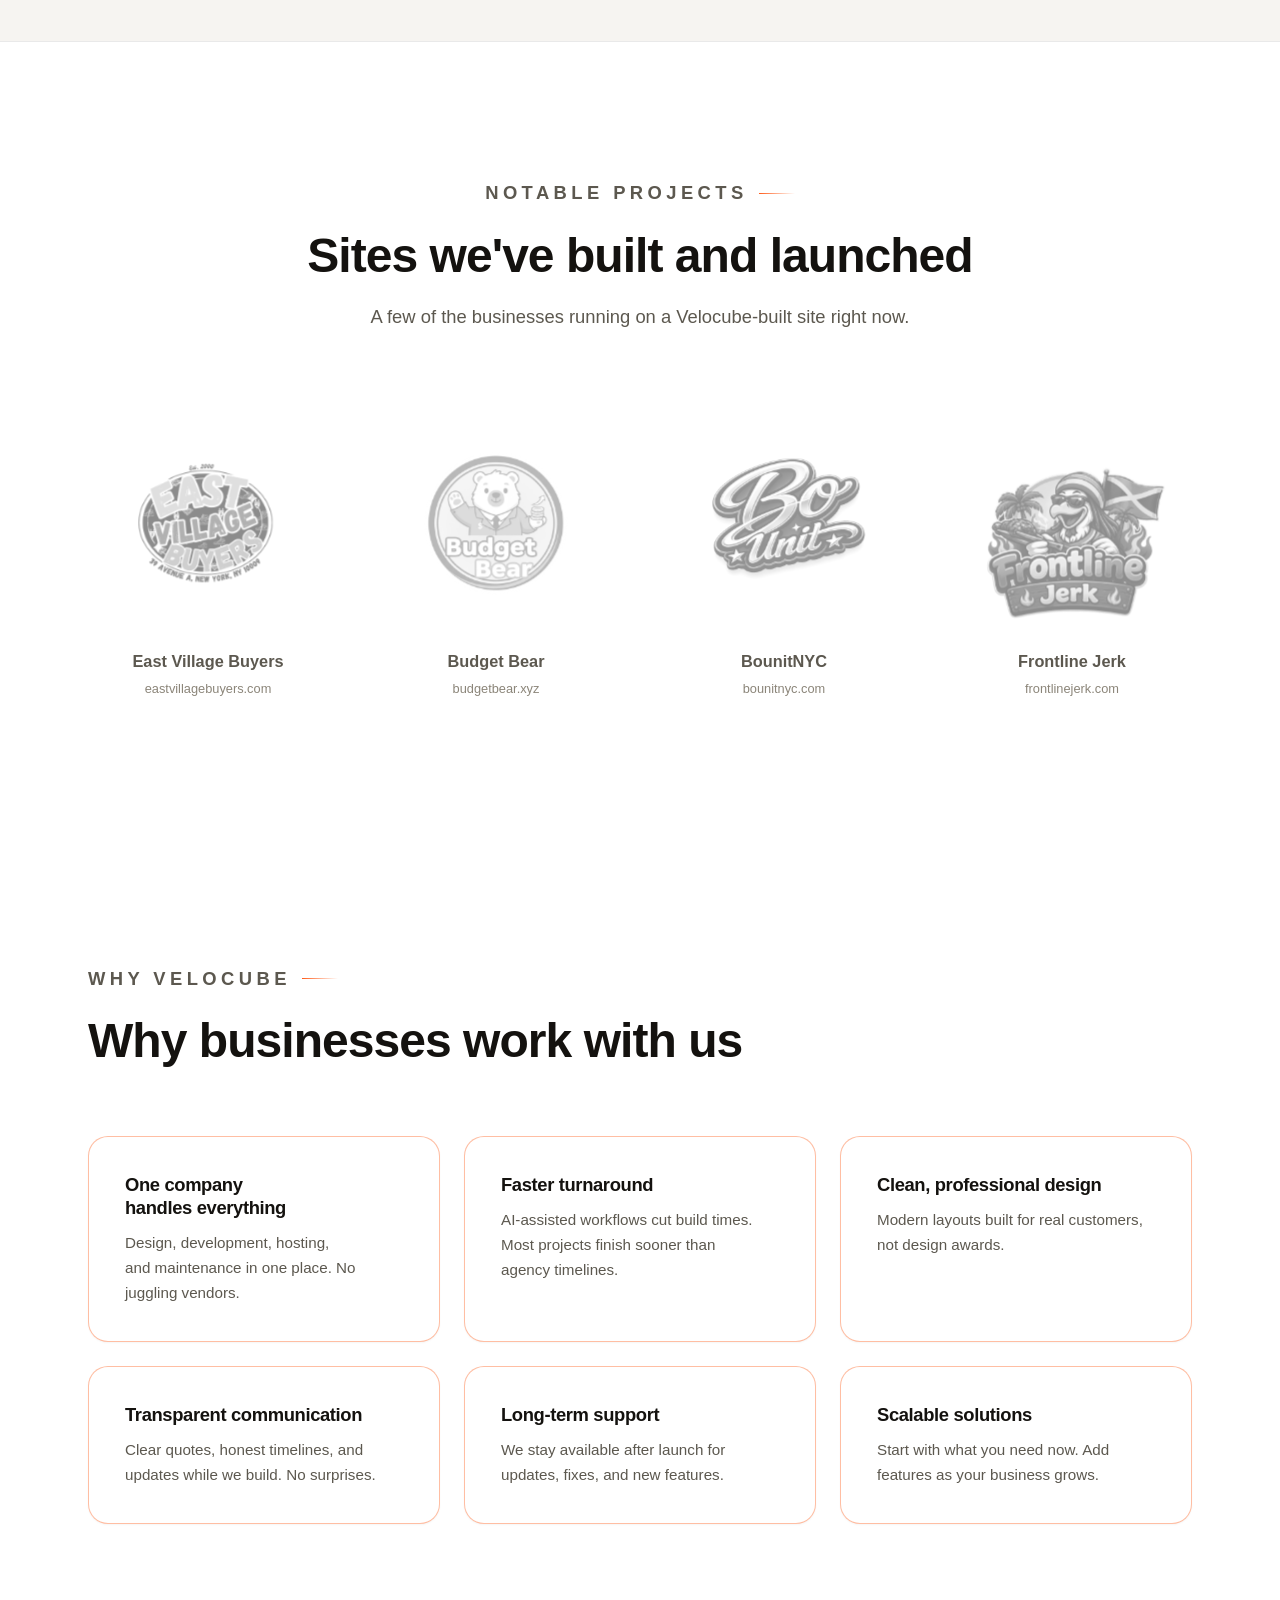
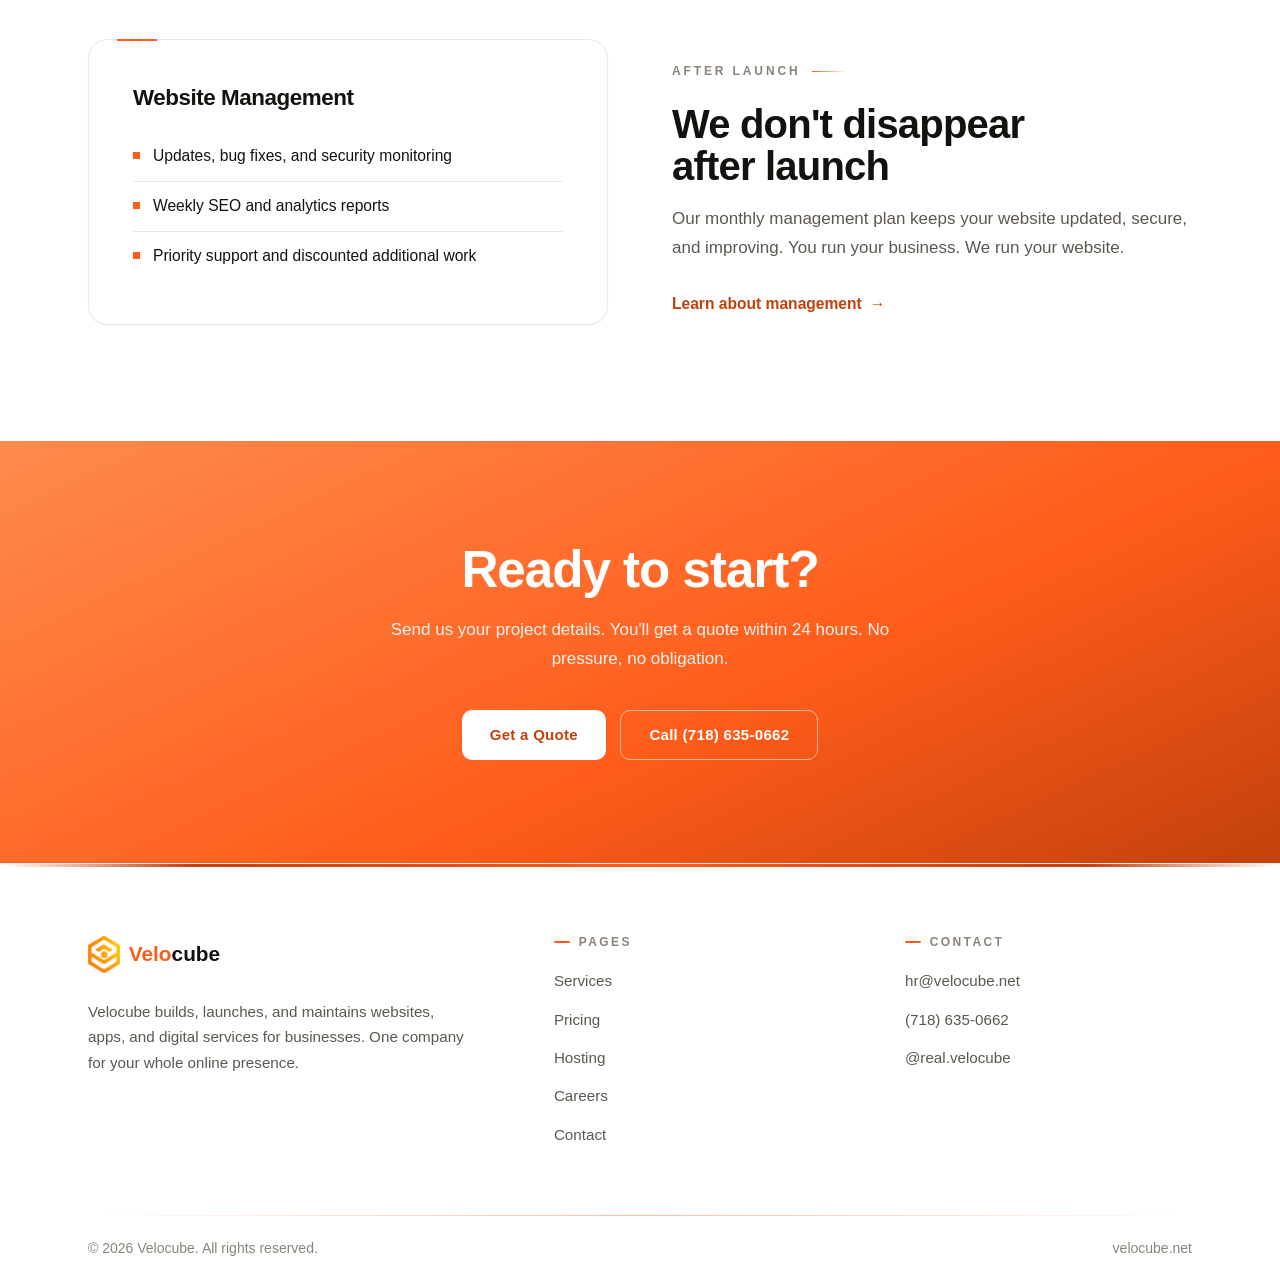
==== commit d114ba65: "Redesign Notable Projects light + fix pricing inconsistencies Notable Projects: replaces the dark ca" ====
--- a/index.html
+++ b/index.html
@@ -47,7 +47,7 @@
     "description": "Velocube builds, launches, and maintains websites, apps, and digital services for businesses. Development, branding, hosting, and ongoing maintenance from one company.",
     "email": "hr@velocube.net",
     "telephone": "+1-718-635-0662",
-    "priceRange": "$80 - $2,000+",
+    "priceRange": "$25 - $6,500+",
     "areaServed": "New York",
     "sameAs": ["https://www.instagram.com/real.velocube"]
   }
@@ -234,43 +234,34 @@
     </section>
 
     <!-- ================= Notable Projects ================= -->
-    <section class="notable-band">
-      <div class="notable-glow" aria-hidden="true"></div>
-      <div class="container">
-        <div class="notable-head" data-reveal>
-          <p class="notable-eyebrow">Notable Projects</p>
-          <h2>A portfolio built on <span class="serif-accent">real&nbsp;results</span></h2>
+    <section class="section section-rule">
+      <div class="container">
+        <div class="section-head" style="text-align: center; margin-inline: auto;" data-reveal>
+          <p class="eyebrow" style="justify-content: center;">Notable Projects</p>
+          <h2>Sites we've built and launched</h2>
           <p>A few of the businesses running on a Velocube-built site right now.</p>
         </div>
 
         <div class="notable-grid" data-reveal-group>
-          <a class="notable-card" href="https://eastvillagebuyers.com" target="_blank" rel="noopener" data-reveal>
-            <span class="notable-index">01</span>
-            <span class="notable-logo"><img src="assets/notable-projects/east-village-buyers.png" alt="East Village Buyers logo" loading="lazy" width="500" height="500"></span>
-            <h3>East Village Buyers</h3>
-            <p class="notable-tag">Retail &middot; Streetwear</p>
-            <span class="notable-link">Visit live site</span>
-          </a>
-          <a class="notable-card" href="https://budgetbear.xyz" target="_blank" rel="noopener" data-reveal>
-            <span class="notable-index">02</span>
-            <span class="notable-logo"><img src="assets/notable-projects/budget-bear.png" alt="Budget Bear logo" loading="lazy" width="1024" height="1024"></span>
-            <h3>Budget Bear</h3>
-            <p class="notable-tag">FinTech &middot; Personal Finance</p>
-            <span class="notable-link">Visit live site</span>
-          </a>
-          <a class="notable-card" href="https://bounitnyc.com" target="_blank" rel="noopener" data-reveal>
-            <span class="notable-index">03</span>
-            <span class="notable-logo"><img src="assets/notable-projects/bounit-nyc.png" alt="BounitNYC logo" loading="lazy" width="1024" height="1024"></span>
-            <h3>BounitNYC</h3>
-            <p class="notable-tag">Fashion &middot; Apparel</p>
-            <span class="notable-link">Visit live site</span>
-          </a>
-          <a class="notable-card" href="https://frontlinejerk.com" target="_blank" rel="noopener" data-reveal>
-            <span class="notable-index">04</span>
-            <span class="notable-logo"><img src="assets/notable-projects/frontline-jerk.png" alt="Frontline Jerk logo" loading="lazy" width="1052" height="842"></span>
-            <h3>Frontline Jerk</h3>
-            <p class="notable-tag">Restaurant &middot; Caribbean Cuisine</p>
-            <span class="notable-link">Visit live site</span>
+          <a class="notable-item" href="https://eastvillagebuyers.com" target="_blank" rel="noopener" data-reveal>
+            <img src="assets/notable-projects/east-village-buyers.png" alt="East Village Buyers logo" loading="lazy" width="500" height="500">
+            <span class="notable-name">East Village Buyers</span>
+            <span class="notable-domain">eastvillagebuyers.com</span>
+          </a>
+          <a class="notable-item" href="https://budgetbear.xyz" target="_blank" rel="noopener" data-reveal>
+            <img src="assets/notable-projects/budget-bear.png" alt="Budget Bear logo" loading="lazy" width="640" height="640">
+            <span class="notable-name">Budget Bear</span>
+            <span class="notable-domain">budgetbear.xyz</span>
+          </a>
+          <a class="notable-item" href="https://bounitnyc.com" target="_blank" rel="noopener" data-reveal>
+            <img src="assets/notable-projects/bounit-nyc.png" alt="BounitNYC logo" loading="lazy" width="640" height="640">
+            <span class="notable-name">BounitNYC</span>
+            <span class="notable-domain">bounitnyc.com</span>
+          </a>
+          <a class="notable-item" href="https://frontlinejerk.com" target="_blank" rel="noopener" data-reveal>
+            <img src="assets/notable-projects/frontline-jerk.png" alt="Frontline Jerk logo" loading="lazy" width="640" height="512">
+            <span class="notable-name">Frontline Jerk</span>
+            <span class="notable-domain">frontlinejerk.com</span>
           </a>
         </div>
       </div>
--- a/css/site.css
+++ b/css/site.css
@@ -2153,216 +2153,95 @@
 }
 
 /* ==========================================================================
-   Notable Projects — dark case-study band
-   Deliberately breaks from the light theme surrounding it: a premium,
-   near-black portfolio strip (agency-brochure territory) so the proof
-   points read as a designed showcase, not another light card grid.
-   Self-contained tokens because body.home-theme remaps --bg/--surface/etc
-   to the light palette; this section needs the original dark values
-   regardless of theme context. ========================================== */
-.notable-band {
-  --np-bg: #080706;
-  --np-surface: #131110;
-  --np-surface-2: #1a1613;
-  --np-border: rgba(244, 241, 236, 0.09);
-  --np-border-strong: rgba(244, 241, 236, 0.18);
-  --np-text: #f4f1ec;
-  --np-text-dim: #a49c91;
-  --np-text-faint: #6f685e;
-
-  position: relative;
-  background: var(--np-bg);
-  padding-block: var(--section-pad);
-  overflow: hidden;
-}
-
-.notable-glow {
-  position: absolute;
-  inset: 0;
-  pointer-events: none;
-  background:
-    radial-gradient(48rem 26rem at 15% 0%, rgba(255, 92, 26, 0.1), transparent 65%),
-    radial-gradient(40rem 24rem at 100% 100%, rgba(255, 139, 77, 0.06), transparent 60%);
-}
-
-.notable-band .container {
-  position: relative;
-}
-
-.notable-head {
-  max-width: 40rem;
-  margin-bottom: clamp(2.75rem, 5.5vw, 4rem);
-}
-
-.notable-eyebrow {
-  display: inline-flex;
-  align-items: center;
-  gap: 0.7rem;
-  font-family: var(--font-display);
-  font-size: 0.75rem;
-  font-weight: 600;
-  letter-spacing: 0.24em;
-  text-transform: uppercase;
-  color: var(--np-text-dim);
-  margin-bottom: 1.25rem;
-}
-
-.notable-eyebrow::before {
-  content: "";
-  width: 2.25rem;
-  height: 1px;
-  background: linear-gradient(90deg, var(--orange), transparent);
-}
-
-.notable-band .notable-head h2 {
-  color: var(--np-text);
-  font-size: clamp(1.9rem, 4vw, 2.75rem);
-}
-
-.notable-head h2 .serif-accent {
-  color: var(--orange-bright);
-}
-
-.notable-head > p {
-  color: var(--np-text-dim);
-  margin-top: 1.1rem;
-  font-size: clamp(1.02rem, 1.5vw, 1.1rem);
-}
-
+   Notable Projects — faded logo wall
+   Transparent client logos sit directly on the light page, desaturated
+   and softened into the background; hovering, focusing, or tapping one
+   animates it back to full color. No tiles, no dark band.
+   ========================================================================== */
 .notable-grid {
   display: grid;
   grid-template-columns: repeat(4, minmax(0, 1fr));
-  gap: 1.25rem;
-}
-
-.notable-card {
-  position: relative;
-  display: block;
-  background: var(--np-surface);
-  border: 1px solid var(--np-border);
-  border-radius: var(--radius-lg);
-  padding: clamp(1.5rem, 2.5vw, 1.85rem);
-  color: var(--np-text);
-  transition: border-color 0.3s, background 0.3s, transform 0.35s var(--ease), box-shadow 0.35s;
-}
-
-.notable-card:hover {
-  color: var(--np-text);
-  border-color: var(--np-border-strong);
-  background: var(--np-surface-2);
-  transform: translateY(-4px);
-  box-shadow: 0 20px 44px rgba(0, 0, 0, 0.35);
-}
-
-.notable-card::before,
-.notable-card::after {
-  content: "";
-  position: absolute;
-  width: 0.9rem;
-  height: 0.9rem;
-  opacity: 0;
-  transition: opacity 0.3s, transform 0.3s var(--ease);
-}
-
-.notable-card::before {
-  top: -1px;
-  left: -1px;
-  border-top: 1.5px solid var(--orange);
-  border-left: 1.5px solid var(--orange);
-  transform: translate(4px, 4px);
-}
-
-.notable-card::after {
-  bottom: -1px;
-  right: -1px;
-  border-bottom: 1.5px solid var(--orange);
-  border-right: 1.5px solid var(--orange);
-  transform: translate(-4px, -4px);
-}
-
-.notable-card:hover::before,
-.notable-card:hover::after {
-  opacity: 1;
-  transform: translate(0, 0);
-}
-
-.notable-index {
-  display: block;
-  font-family: var(--font-serif);
-  font-style: italic;
-  font-weight: 400;
-  font-size: 1.1rem;
-  color: var(--orange);
-  opacity: 0.85;
-  margin-bottom: 1.1rem;
-}
-
-.notable-logo {
+  gap: clamp(1.5rem, 4vw, 3rem);
+  align-items: end;
+}
+
+.notable-item {
   display: flex;
+  flex-direction: column;
   align-items: center;
-  justify-content: center;
-  width: 100%;
-  aspect-ratio: 1;
-  border-radius: 12px;
-  background: #fff;
-  border: 1px solid rgba(0, 0, 0, 0.04);
-  padding: 1.1rem;
-  margin-bottom: 1.35rem;
-  overflow: hidden;
-  box-shadow: 0 10px 26px rgba(0, 0, 0, 0.28);
-}
-
-.notable-logo img {
-  width: 100%;
-  height: 100%;
-  object-fit: contain;
-}
-
-.notable-card h3 {
+  text-align: center;
+  padding: 0.75rem;
+  border-radius: 16px;
+  color: var(--htext);
+  outline-offset: 6px;
+}
+
+.notable-item:hover {
+  color: var(--htext);
+}
+
+.notable-item img {
+  width: min(100%, 15rem);
+  height: auto;
+  filter: grayscale(1) opacity(0.45);
+  transform: scale(0.96);
+  transition: filter 0.5s var(--ease), transform 0.5s var(--ease);
+  will-change: filter, transform;
+}
+
+.notable-item:hover img,
+.notable-item:focus-visible img,
+.notable-item:active img {
+  filter: none;
+  transform: scale(1);
+}
+
+.notable-name {
   font-family: var(--font-display);
   font-weight: 600;
-  font-size: 1.08rem;
-  color: var(--np-text);
-}
-
-.notable-tag {
+  font-size: 1.02rem;
+  margin-top: 1.1rem;
+  color: var(--htext-dim);
+  transition: color 0.35s;
+}
+
+.notable-domain {
   font-size: 0.8rem;
-  color: var(--np-text-faint);
-  margin-top: 0.4rem;
-}
-
-.notable-link {
-  display: inline-flex;
-  align-items: center;
-  gap: 0.45rem;
-  font-family: var(--font-display);
-  font-weight: 600;
-  font-size: 0.85rem;
-  color: var(--orange-bright);
-  margin-top: 1.25rem;
-  padding-top: 1.1rem;
-  border-top: 1px solid var(--np-border);
-  width: 100%;
-}
-
-.notable-link::after {
-  content: "→";
-  transition: transform 0.25s var(--ease);
-}
-
-.notable-card:hover .notable-link::after {
-  transform: translateX(4px);
+  color: var(--htext-faint);
+  margin-top: 0.15rem;
+  transition: color 0.35s;
+}
+
+.notable-item:hover .notable-name,
+.notable-item:focus-visible .notable-name,
+.notable-item:active .notable-name {
+  color: var(--htext);
+}
+
+.notable-item:hover .notable-domain,
+.notable-item:focus-visible .notable-domain,
+.notable-item:active .notable-domain {
+  color: var(--orange-deep);
+}
+
+/* Touch screens have no hover: keep logos a touch less faded so the wall
+   still reads clearly, and let :active supply the color pop on tap. */
+@media (hover: none) {
+  .notable-item img {
+    filter: grayscale(1) opacity(0.6);
+  }
+}
+
+@media (prefers-reduced-motion: reduce) {
+  .notable-item img {
+    transform: none;
+  }
 }
 
 @media (max-width: 900px) {
   .notable-grid {
     grid-template-columns: repeat(2, minmax(0, 1fr));
-  }
-}
-
-@media (max-width: 560px) {
-  .notable-grid {
-    grid-template-columns: 1fr;
+    gap: 1.75rem 1.25rem;
   }
 }
 
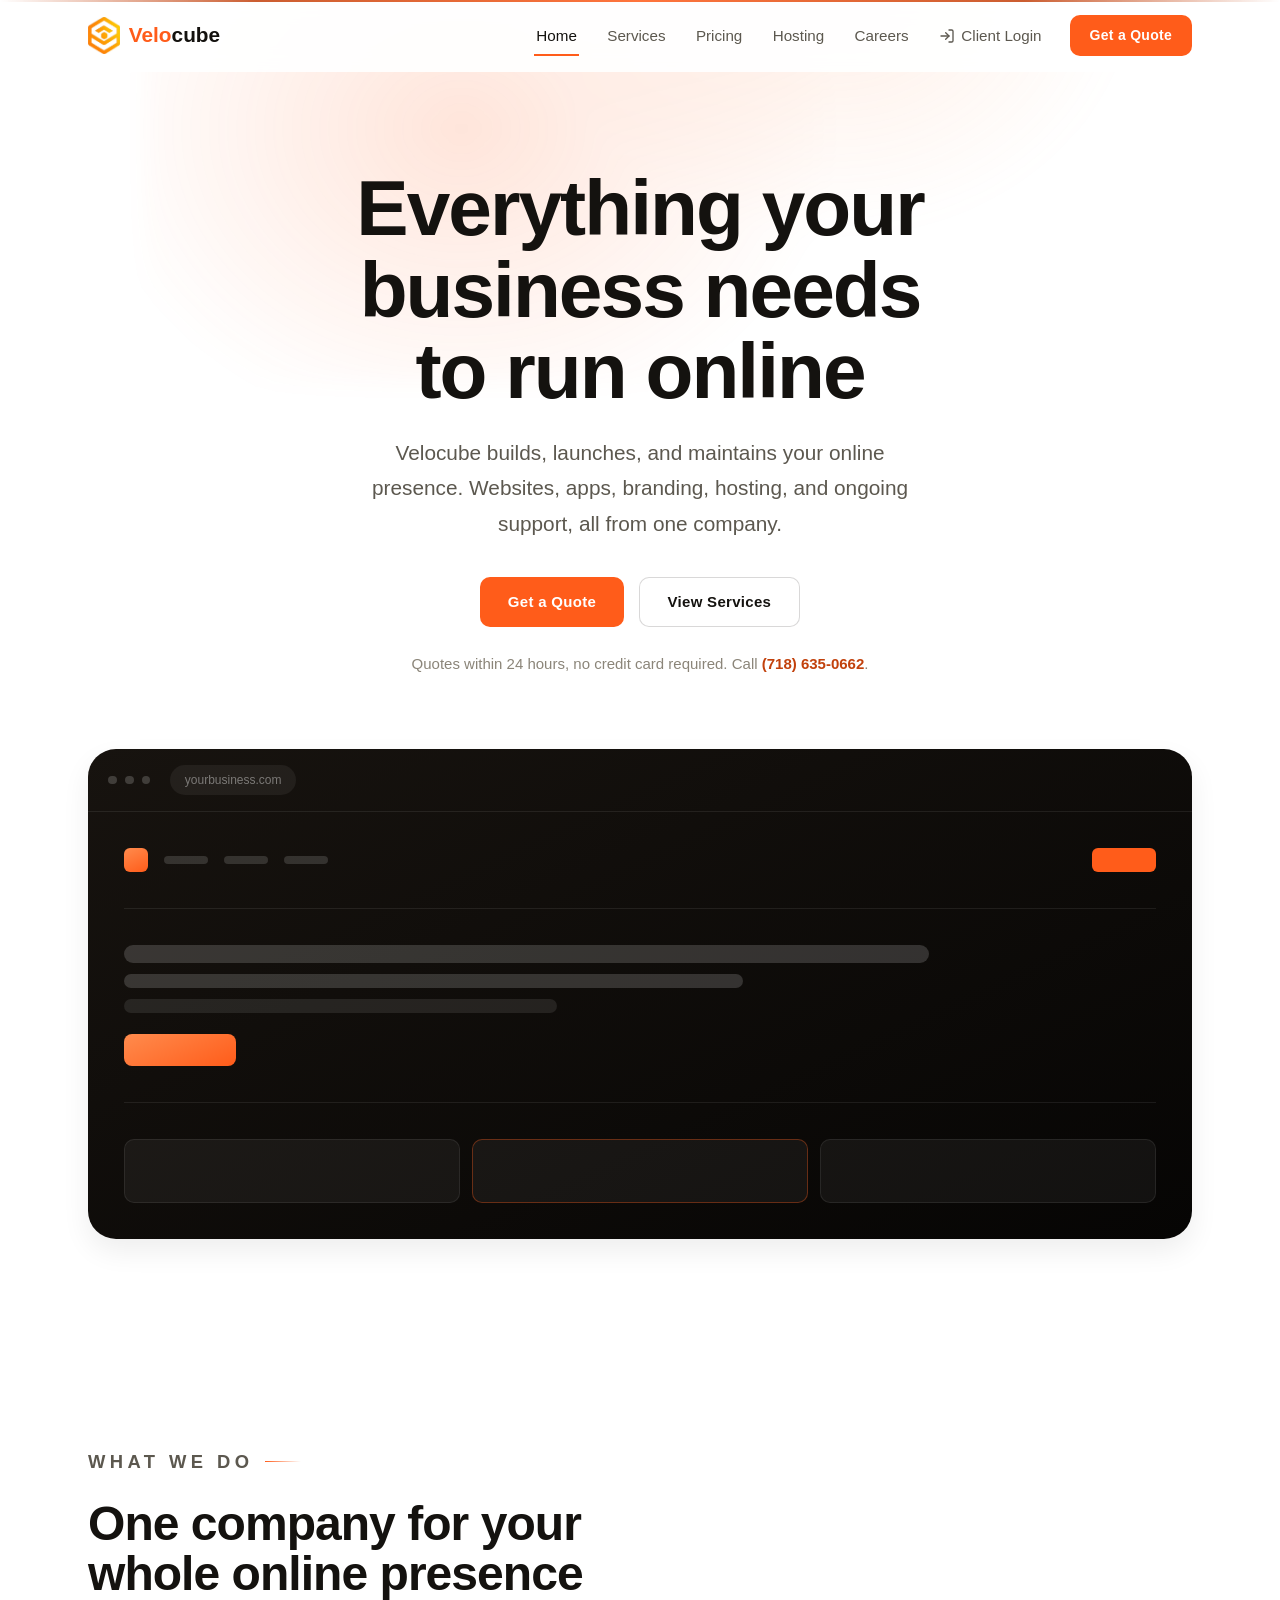
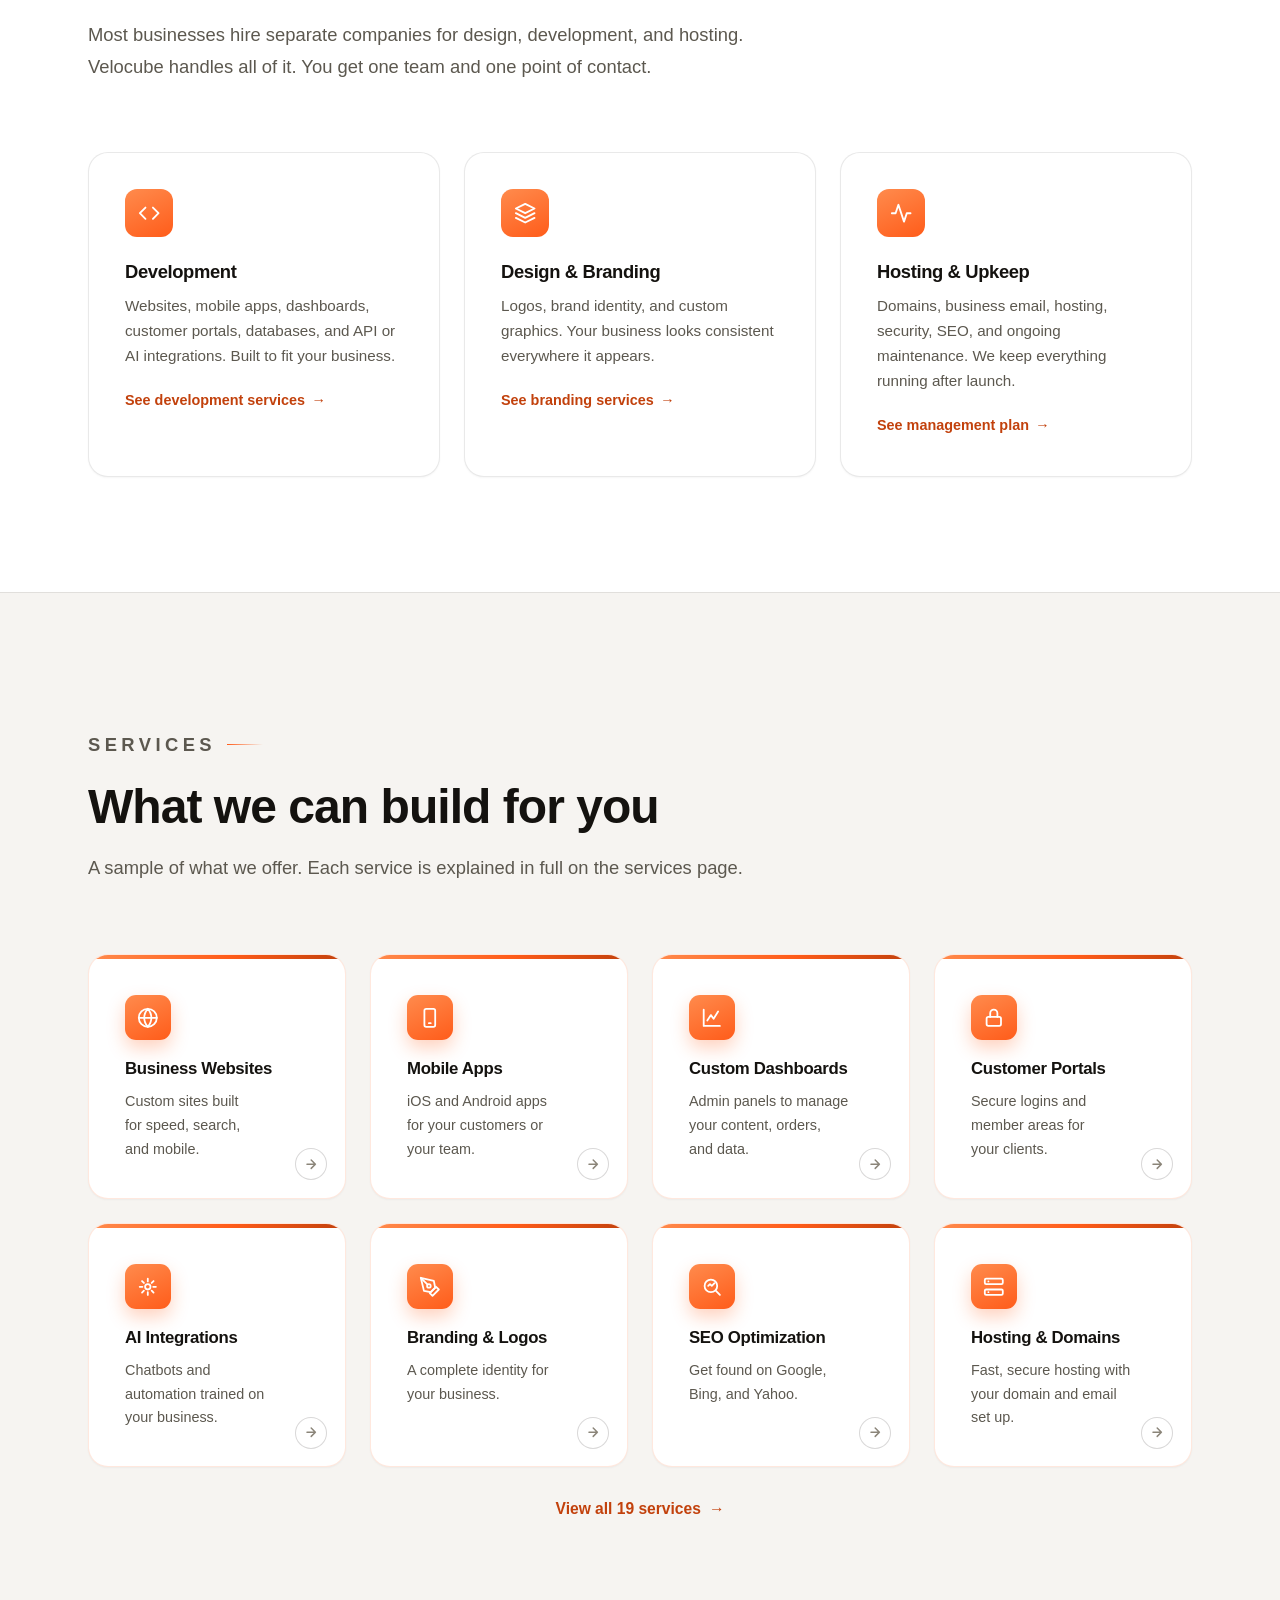
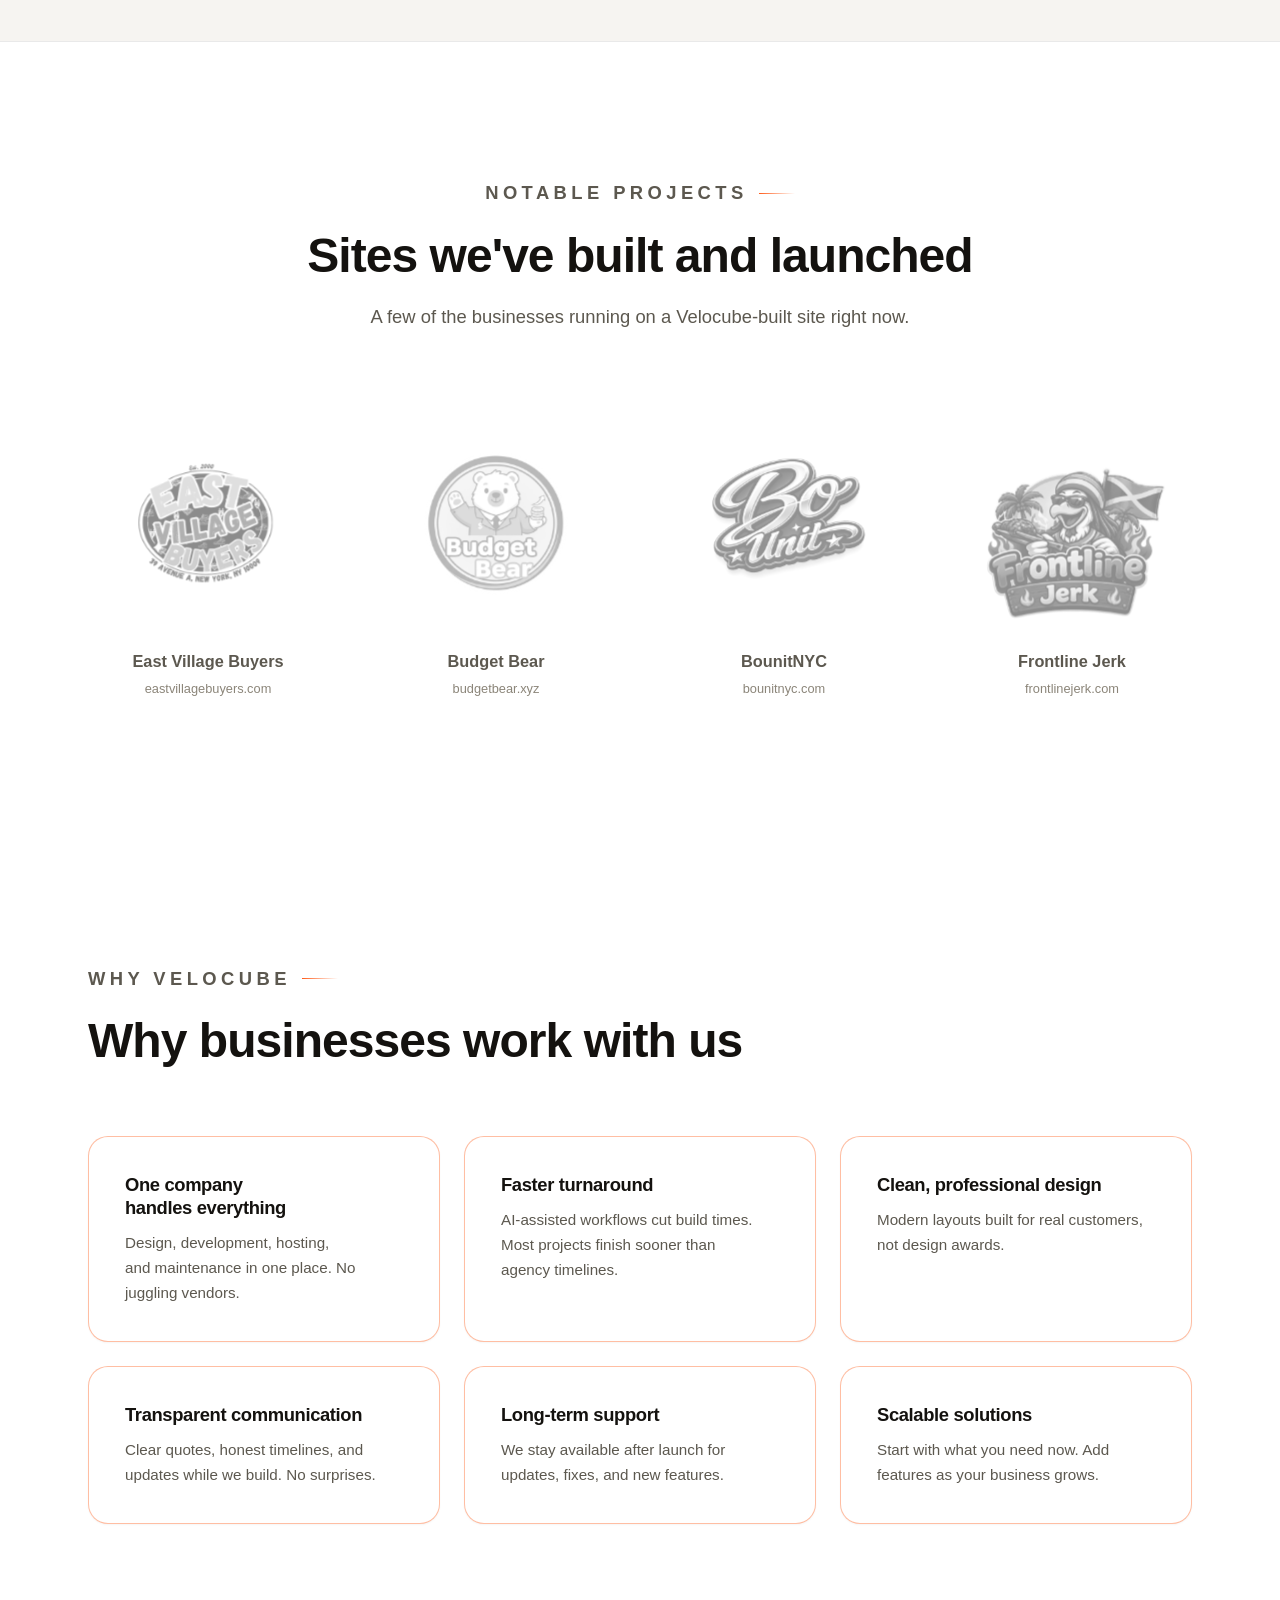
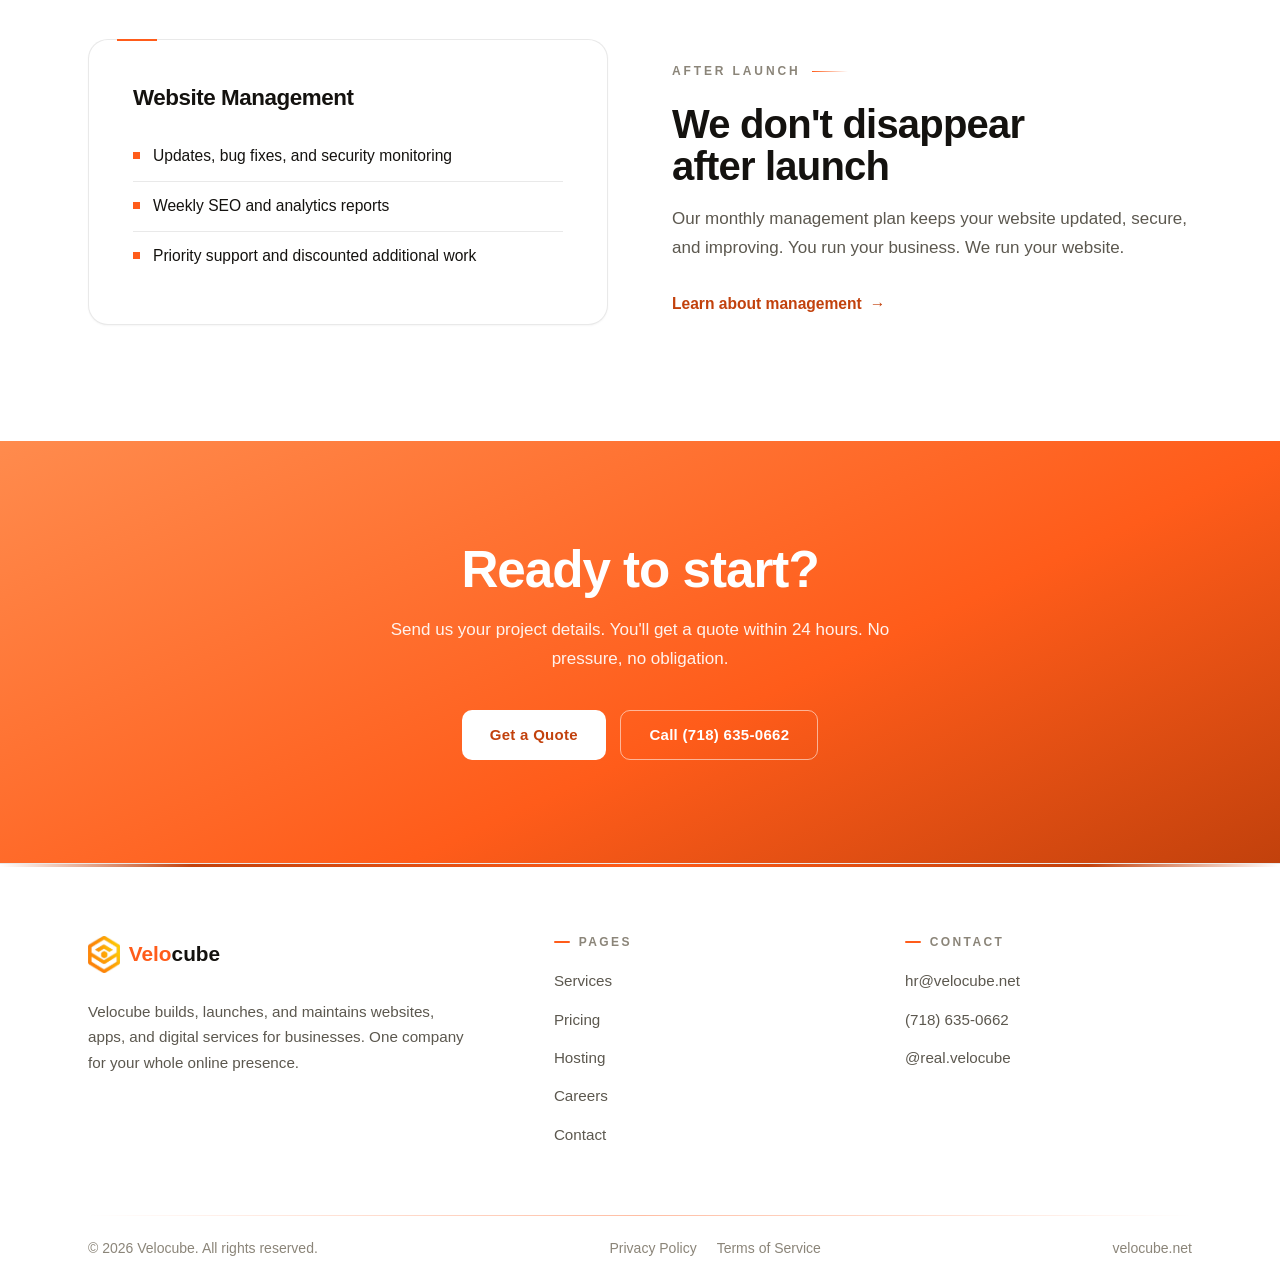
==== commit b46bf985: "Add Privacy Policy, Terms of Service, and branded 404 page Three real launch blockers, closed:  - pr" ====
--- a/index.html
+++ b/index.html
@@ -369,6 +369,10 @@
       </div>
       <div class="footer-bottom">
         <p>&copy; <span id="year">2026</span> Velocube. All rights reserved.</p>
+        <nav class="footer-legal" aria-label="Legal">
+          <a href="privacy.html">Privacy Policy</a>
+          <a href="terms.html">Terms of Service</a>
+        </nav>
         <p>velocube.net</p>
       </div>
     </div>
--- a/css/site.css
+++ b/css/site.css
@@ -3419,3 +3419,184 @@
     flex: none;
   }
 }
+
+/* ==========================================================================
+   Legal pages (privacy, terms) and 404
+   Long-form prose reusing the site's existing type system rather than a
+   dense card layout — these are read top to bottom, not scanned.
+   ========================================================================== */
+.legal-hero {
+  padding-top: calc(var(--header-h) + clamp(3rem, 7vw, 4.5rem));
+  padding-bottom: clamp(1.5rem, 4vw, 2.5rem);
+}
+
+.legal-hero .updated-tag {
+  display: inline-block;
+  font-size: 0.75rem;
+  font-weight: 600;
+  letter-spacing: 0.1em;
+  text-transform: uppercase;
+  color: var(--htext-faint);
+  border: 1px solid var(--hborder-strong);
+  border-radius: 999px;
+  padding: 0.35rem 0.9rem;
+  margin-bottom: 1.25rem;
+}
+
+.legal-hero h1 {
+  max-width: 34rem;
+}
+
+.legal-content {
+  max-width: 42rem;
+}
+
+.legal-content h2 {
+  font-size: clamp(1.3rem, 2.4vw, 1.6rem);
+  margin-top: 2.75rem;
+  margin-bottom: 0.9rem;
+}
+
+.legal-content h2:first-child {
+  margin-top: 0;
+}
+
+.legal-content p {
+  color: var(--htext-dim);
+  margin-top: 0.9rem;
+  line-height: 1.75;
+}
+
+.legal-content ul {
+  margin-top: 0.9rem;
+  padding-left: 0;
+}
+
+.legal-content ul li {
+  position: relative;
+  padding-left: 1.4rem;
+  color: var(--htext-dim);
+  line-height: 1.7;
+  margin-top: 0.55rem;
+}
+
+.legal-content ul li::before {
+  content: "";
+  position: absolute;
+  left: 0;
+  top: 0.65rem;
+  width: 0.4rem;
+  height: 0.4rem;
+  background: var(--orange);
+}
+
+.legal-content a {
+  color: var(--orange-deep);
+  font-weight: 600;
+}
+
+.legal-content strong {
+  color: var(--htext);
+}
+
+.legal-toc {
+  margin-top: 1.5rem;
+  padding: 1.25rem 1.5rem;
+  background: var(--hbg-soft);
+  border-radius: var(--hradius-card);
+  border: 1px solid var(--hborder);
+}
+
+.legal-toc p {
+  margin: 0 0 0.6rem;
+  font-size: 0.75rem;
+  font-weight: 600;
+  letter-spacing: 0.1em;
+  text-transform: uppercase;
+  color: var(--htext-faint);
+}
+
+.legal-toc ol {
+  list-style: none;
+  display: grid;
+  gap: 0.4rem;
+  counter-reset: legal-toc;
+}
+
+.legal-toc ol li {
+  counter-increment: legal-toc;
+  font-size: 0.9rem;
+}
+
+.legal-toc ol li::before {
+  content: counter(legal-toc) ". ";
+  color: var(--orange-deep);
+  font-weight: 600;
+}
+
+.legal-toc a {
+  color: var(--htext-dim);
+  font-weight: 500;
+}
+
+.legal-toc a:hover {
+  color: var(--orange-deep);
+}
+
+/* Footer legal links: kept in the bottom bar rather than a fourth grid
+   column, so the existing three-column footer layout is untouched. */
+.footer-legal {
+  display: flex;
+  flex-wrap: wrap;
+  gap: 1.25rem;
+}
+
+.footer-legal a {
+  color: var(--text-faint);
+  font-weight: 500;
+}
+
+.footer-legal a:hover {
+  color: var(--orange-bright);
+}
+
+/* ---- 404 ---- */
+.error-page {
+  min-height: 70vh;
+  display: flex;
+  align-items: center;
+  padding-top: calc(var(--header-h) + 2rem);
+  padding-bottom: 3rem;
+  text-align: center;
+}
+
+.error-page .ghost-code {
+  font-family: var(--font-display);
+  font-weight: 700;
+  font-size: clamp(5rem, 16vw, 9rem);
+  line-height: 1;
+  color: transparent;
+  -webkit-text-stroke: 2px rgba(255, 92, 26, 0.35);
+  margin-bottom: 0.5rem;
+}
+
+.error-page h1 {
+  font-size: clamp(1.6rem, 4vw, 2.25rem);
+}
+
+.error-page p {
+  color: var(--htext-dim);
+  max-width: 30rem;
+  margin: 1rem auto 0;
+}
+
+.error-page .hero-ctas {
+  justify-content: center;
+  margin-top: 2rem;
+}
+
+@media (max-width: 700px) {
+  .legal-toc ol {
+    gap: 0.5rem;
+  }
+}
